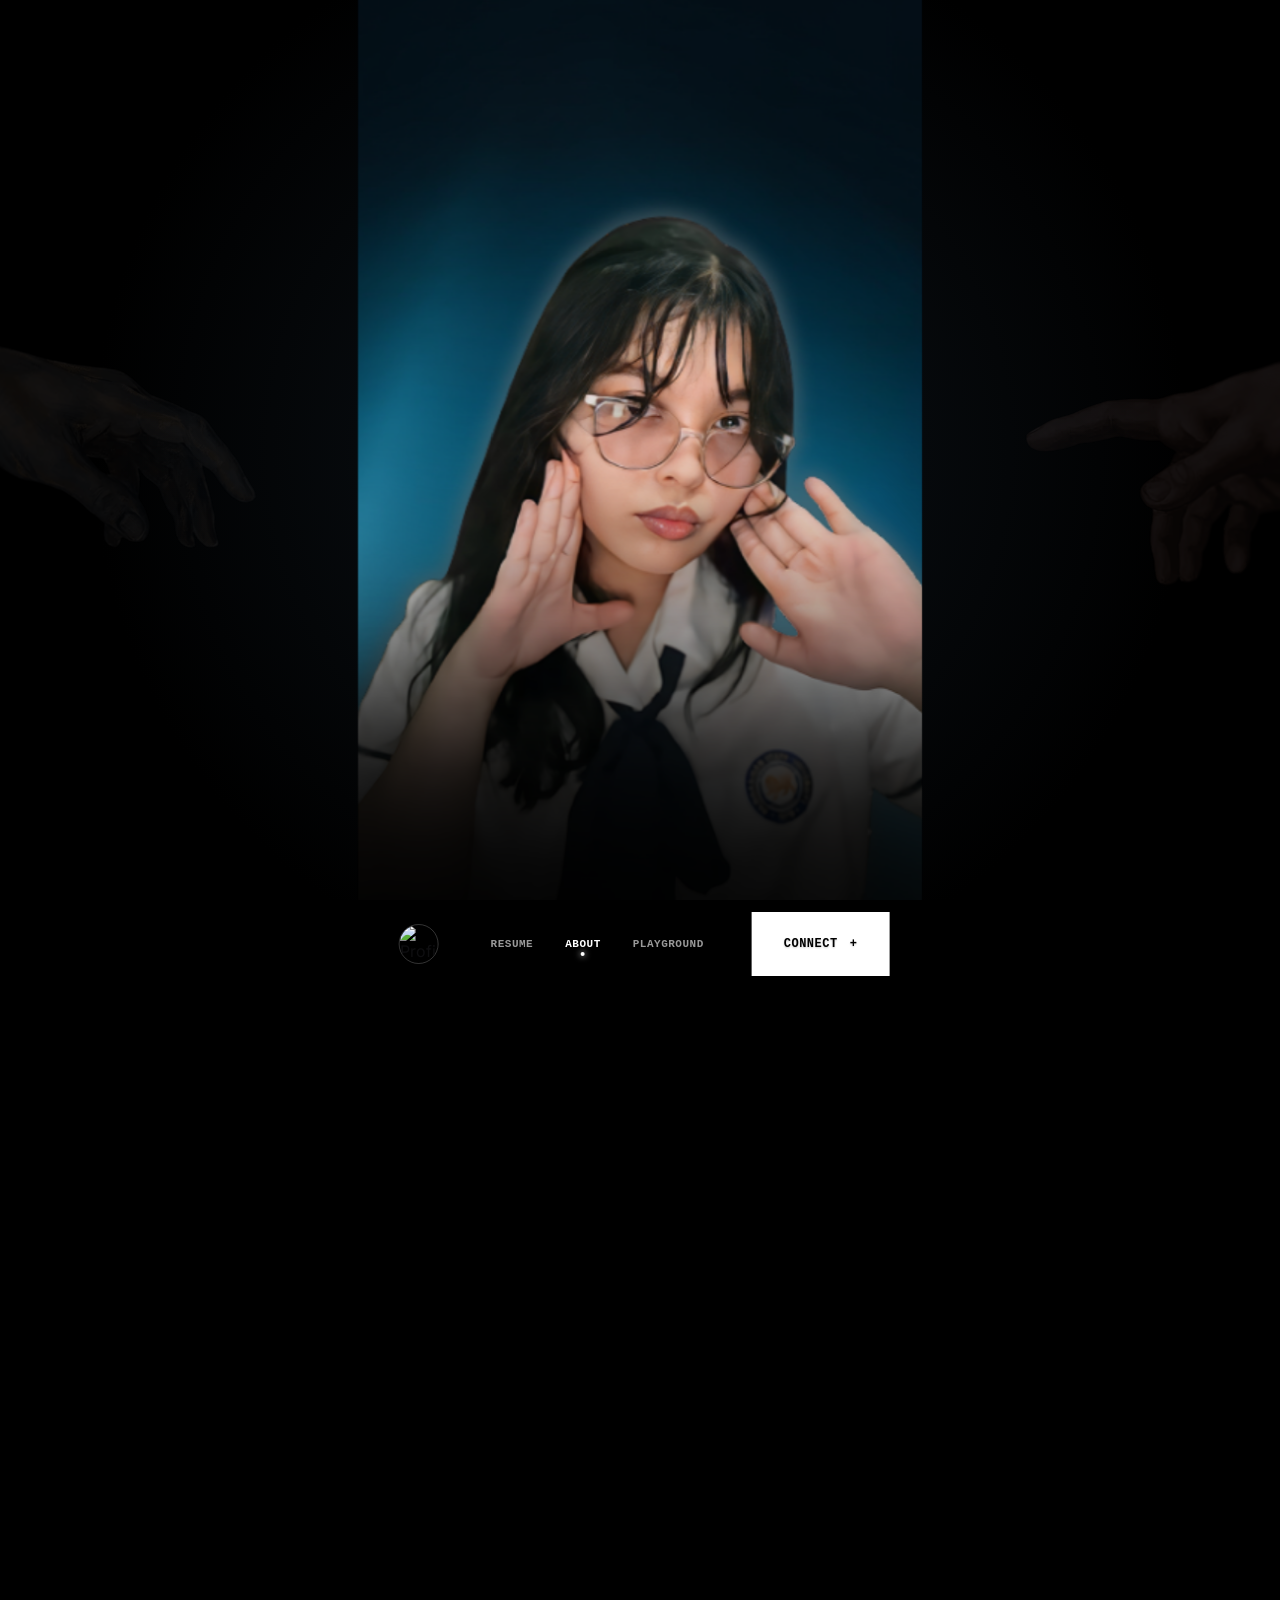
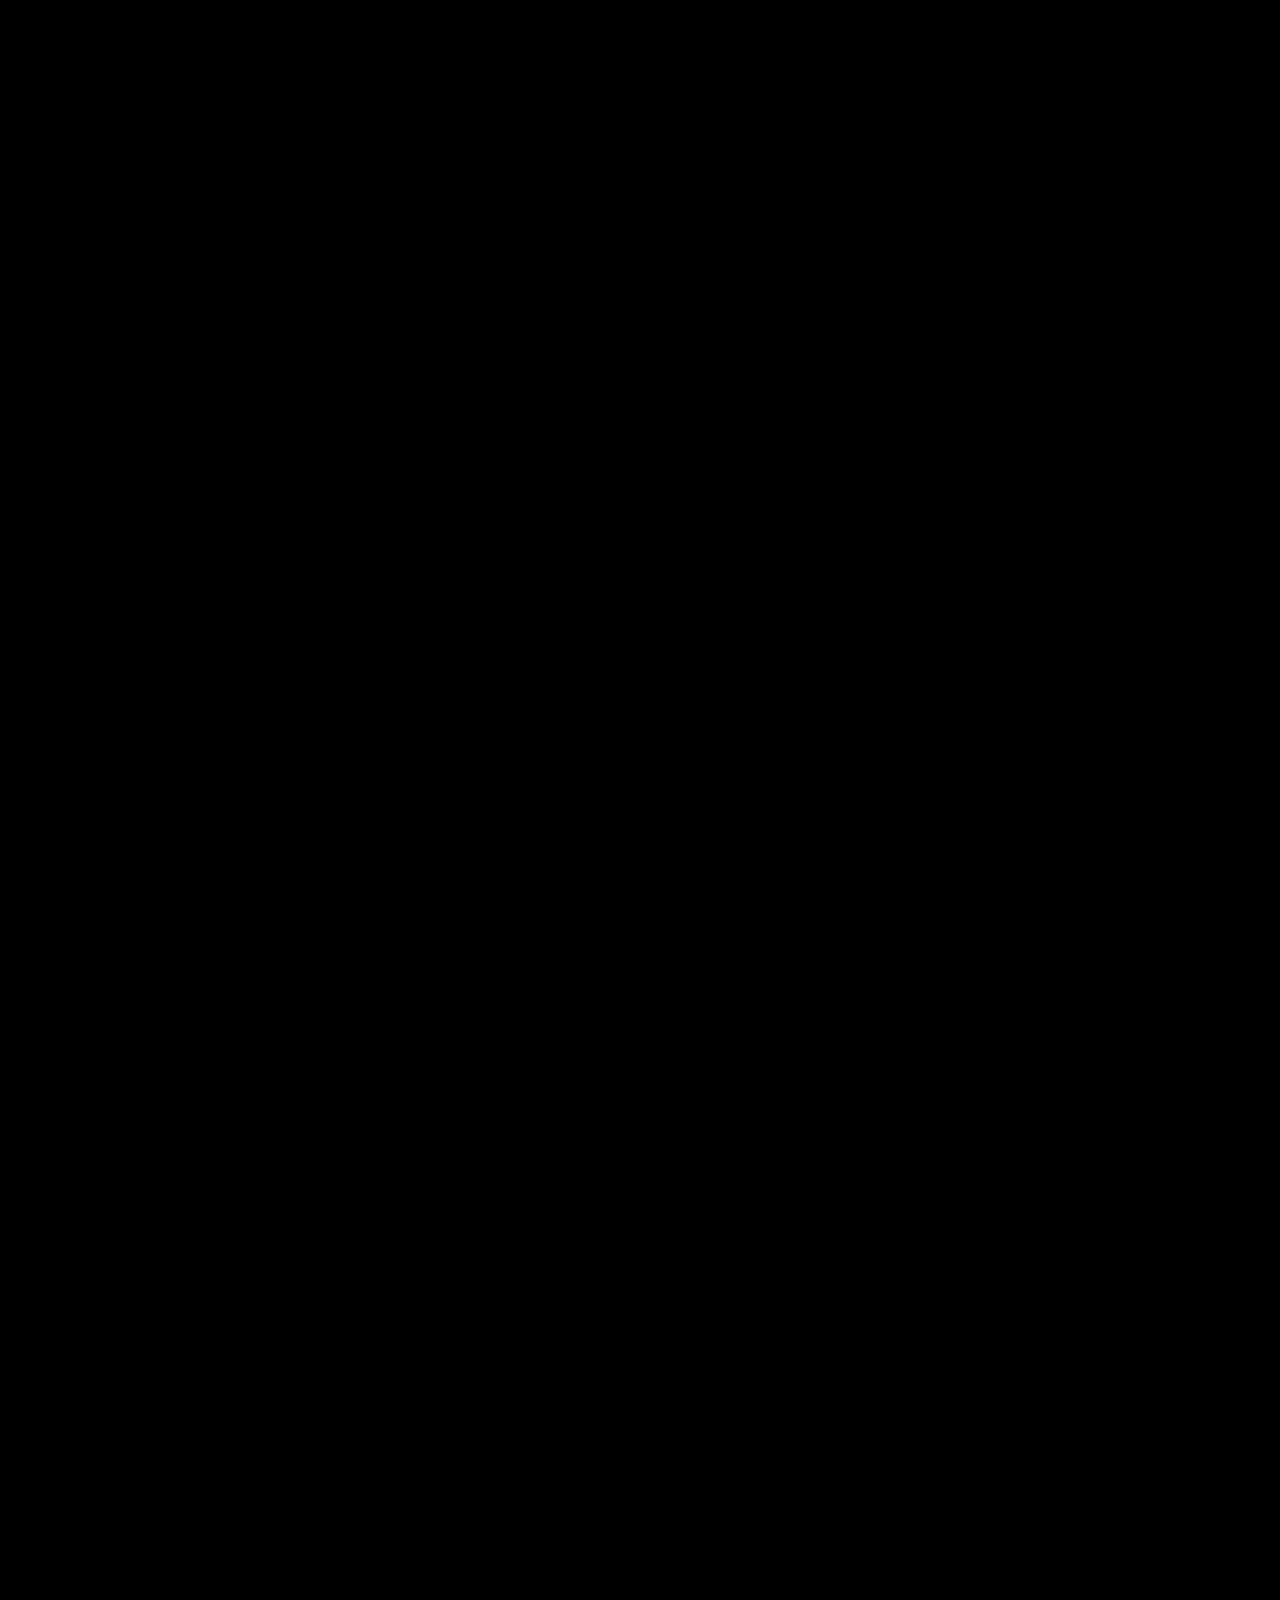
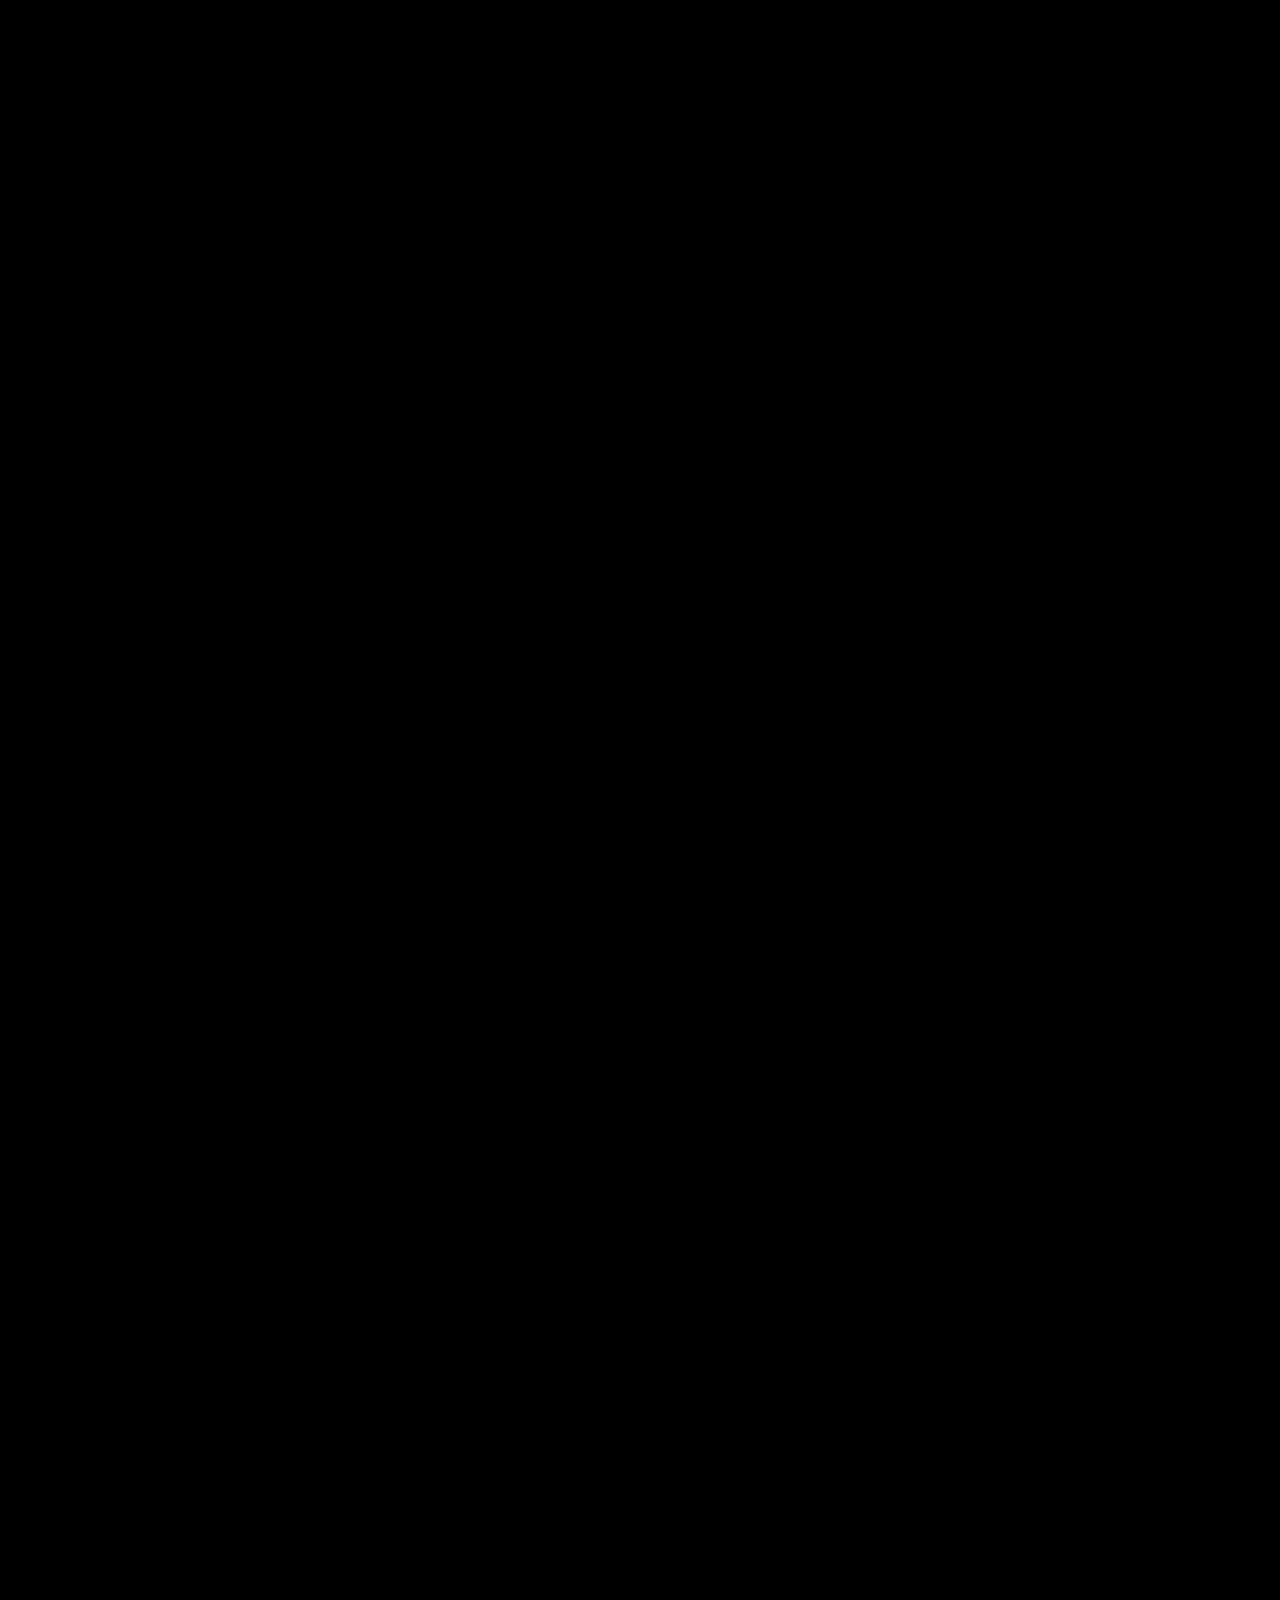
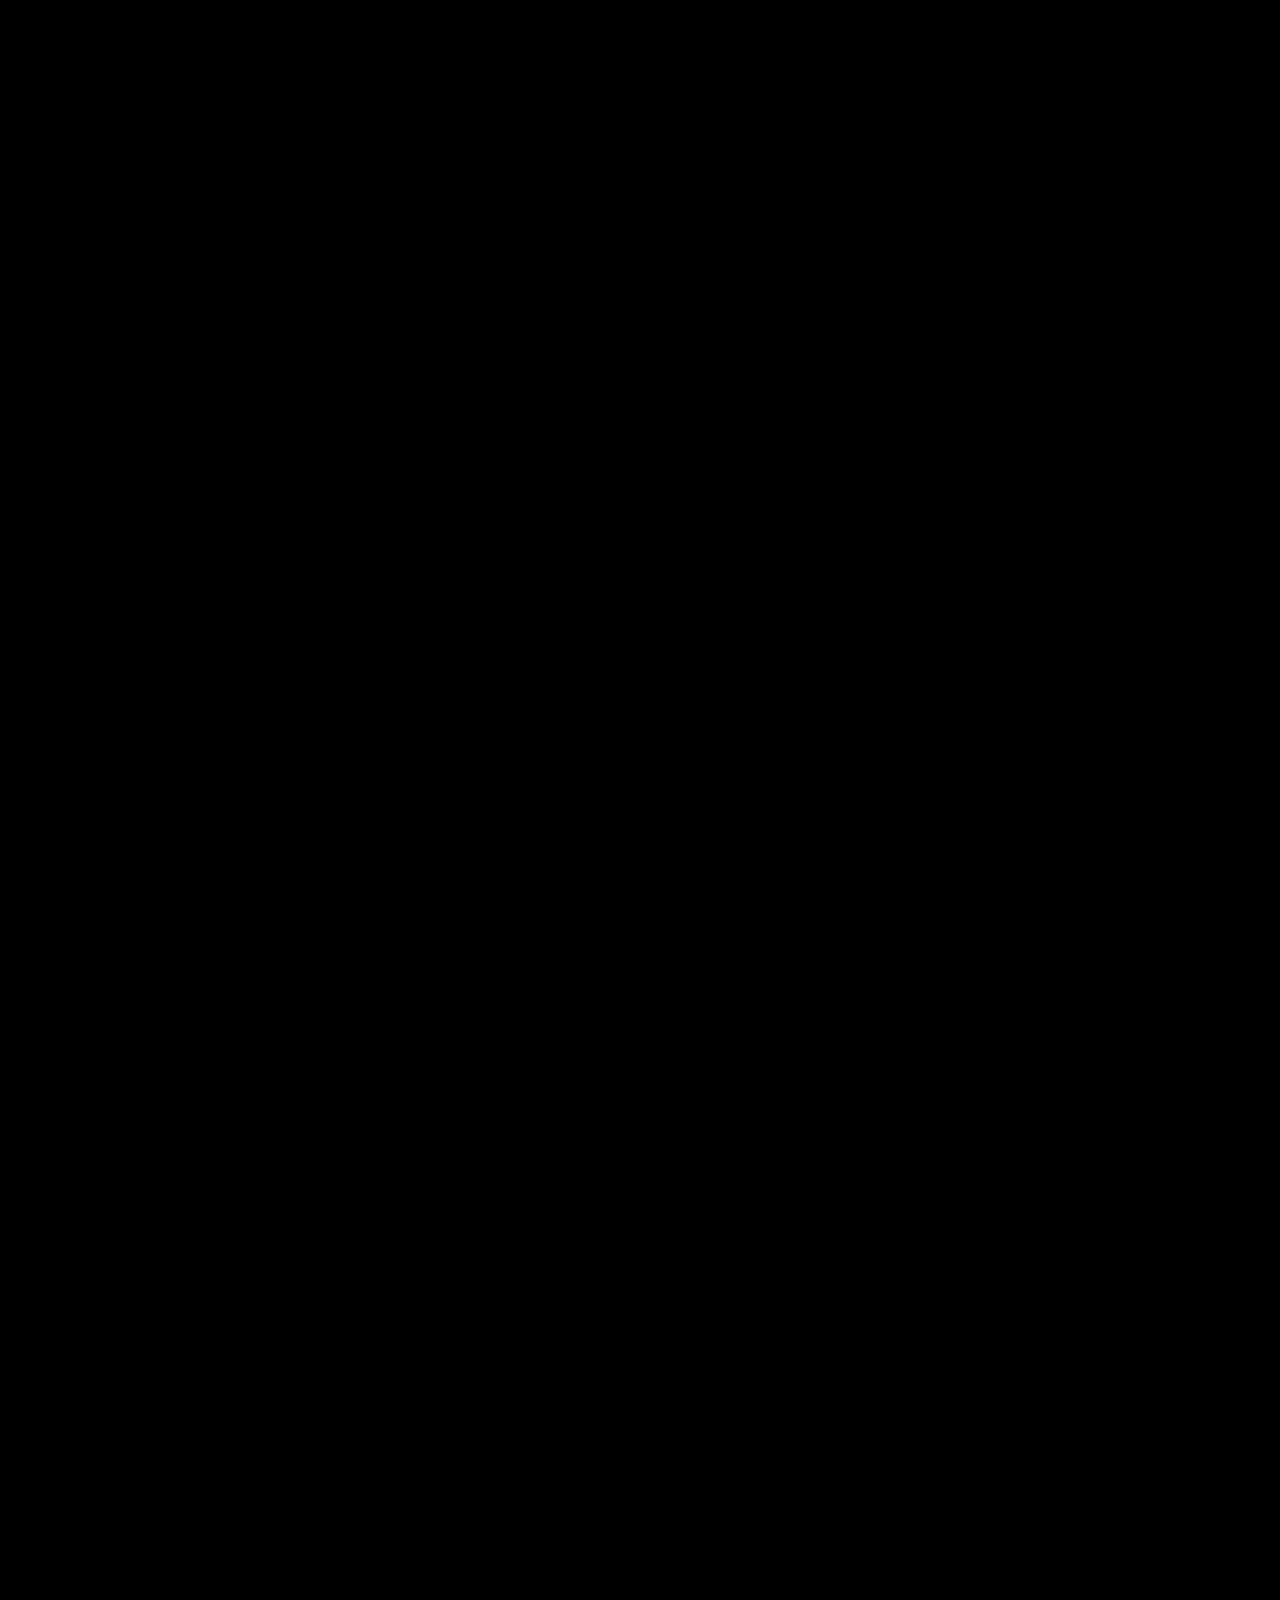
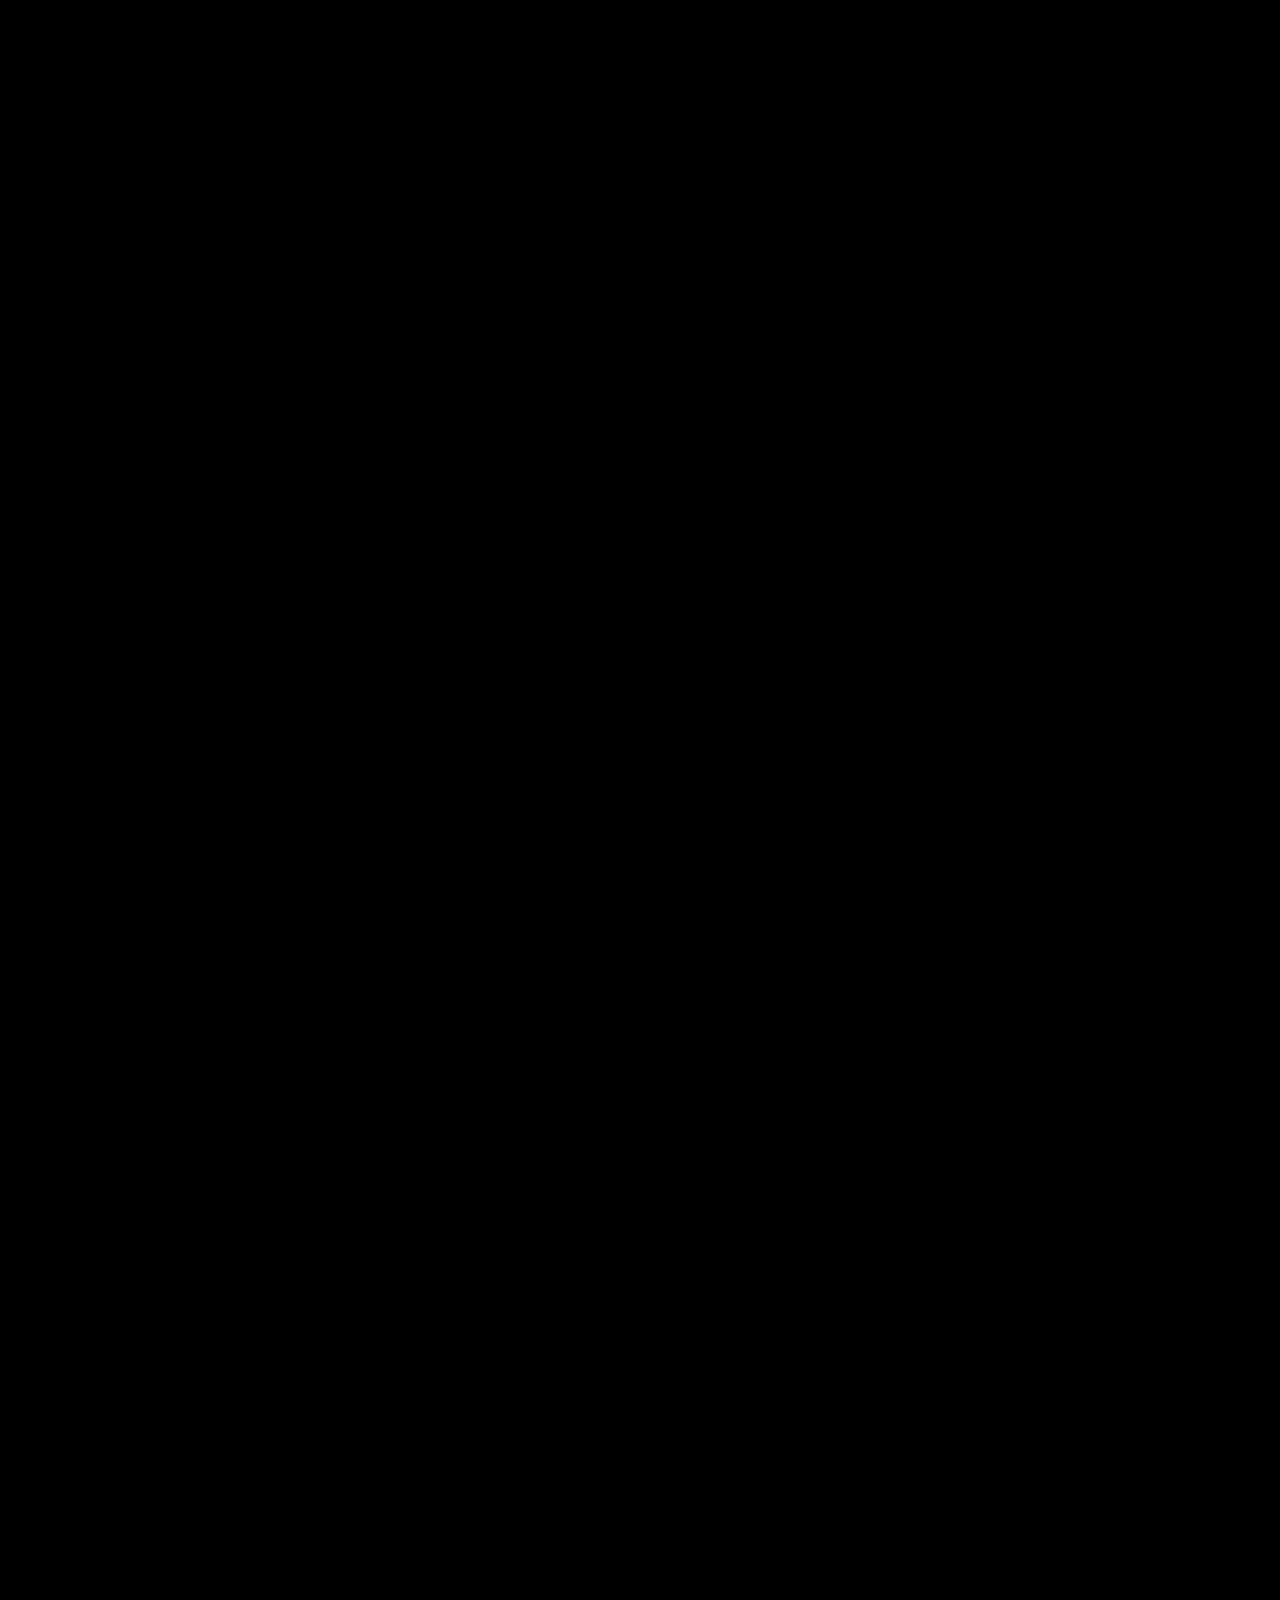
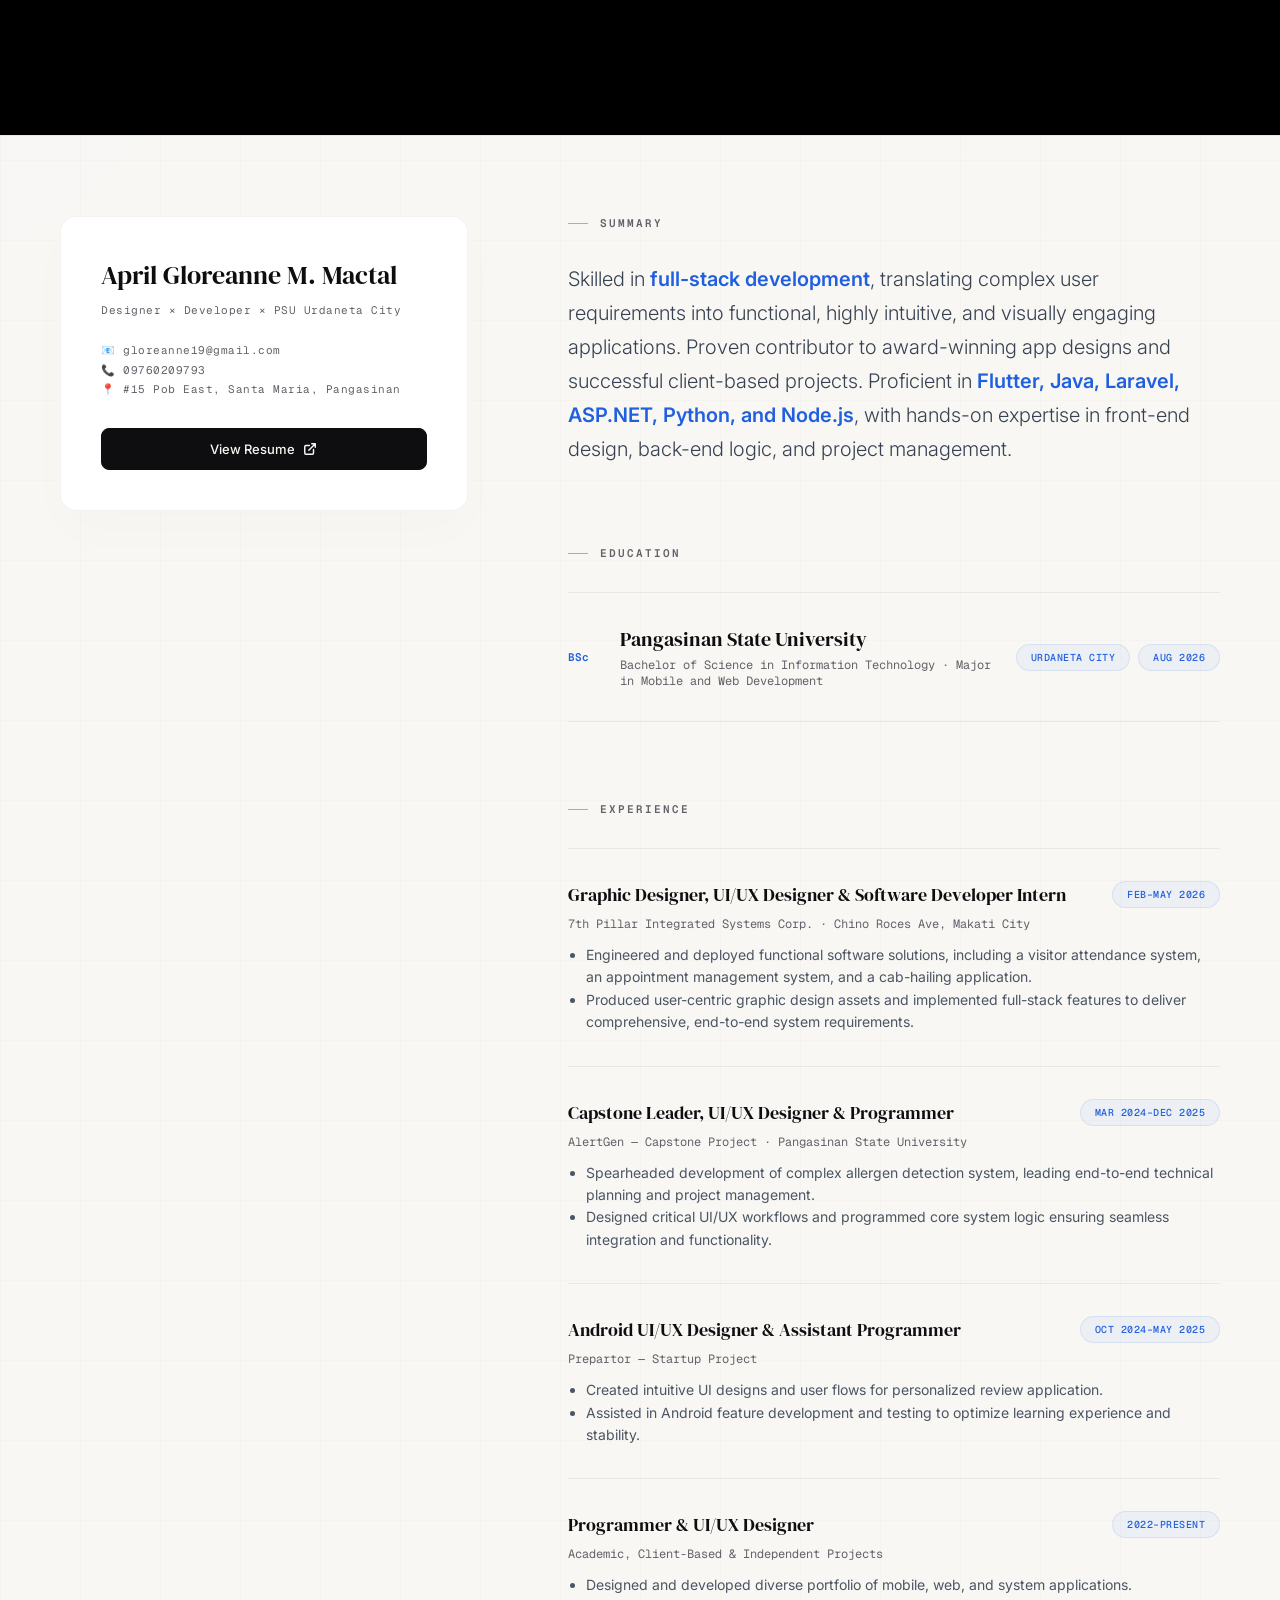
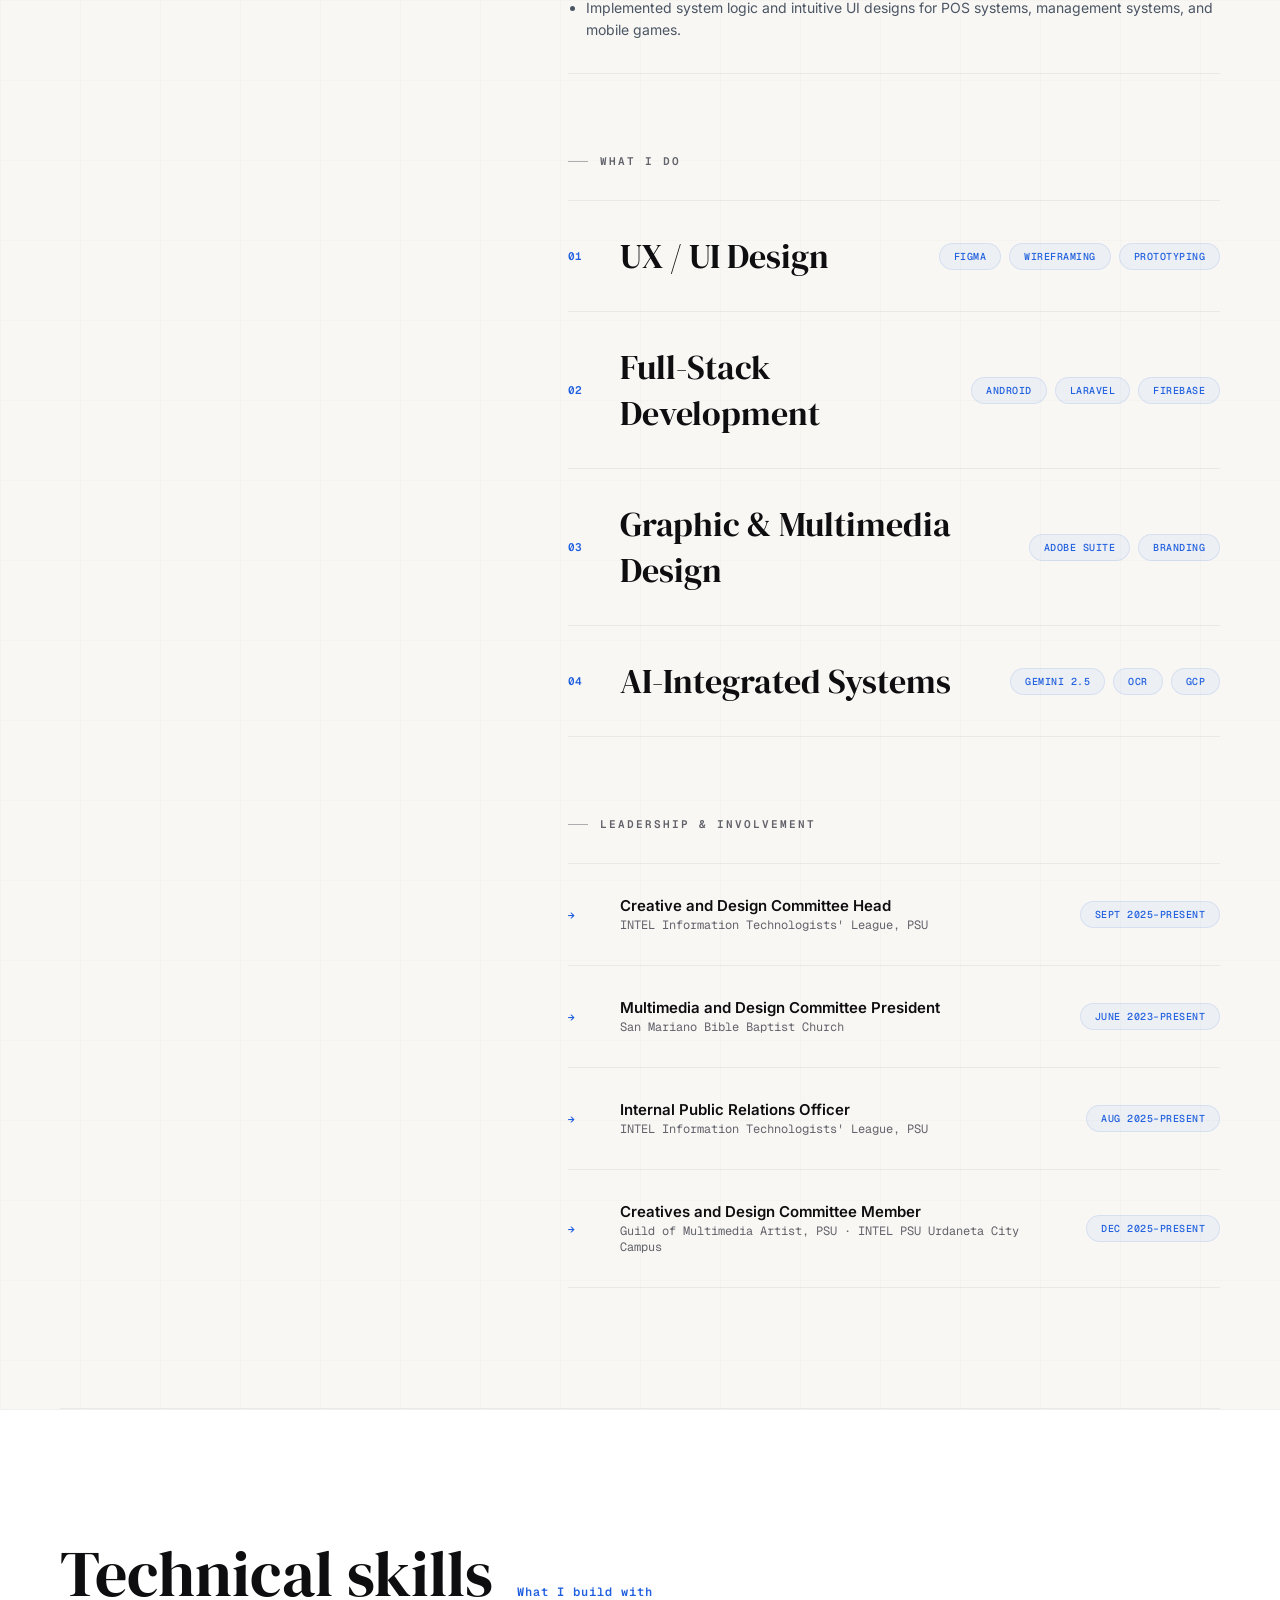
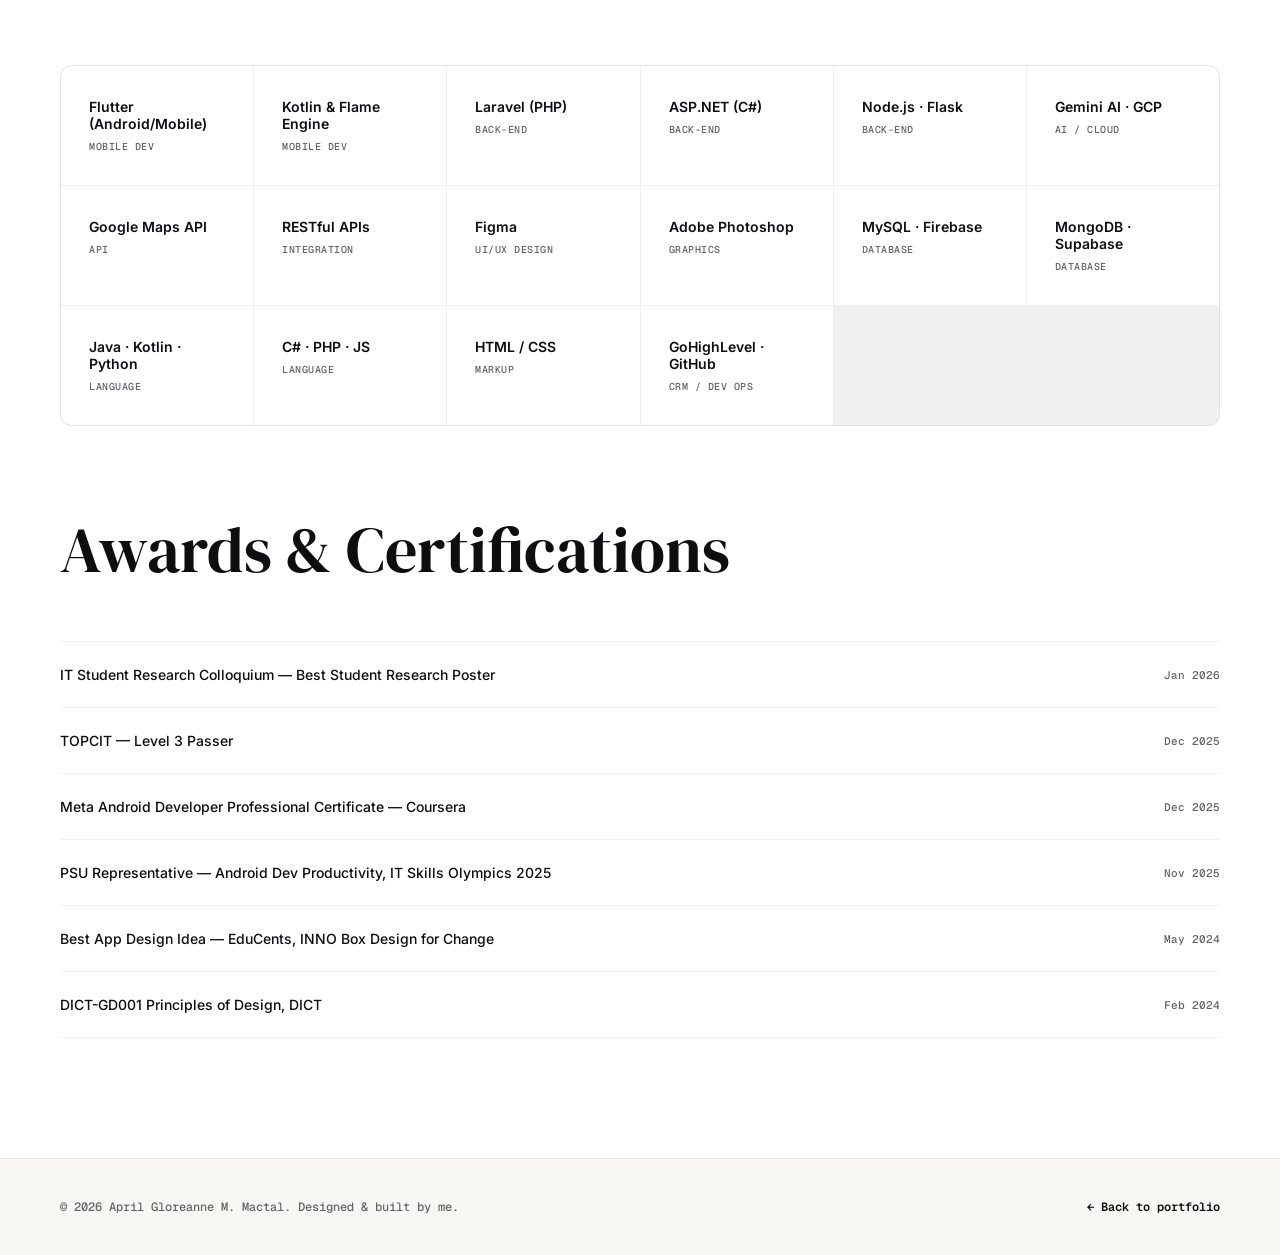
==== about.html @ 0bd9526b "final" ====
<!DOCTYPE html>
<html lang="en">
<head>
  <meta charset="UTF-8" />
  <meta name="viewport" content="width=device-width, initial-scale=1.0" />
  <title>About — April Gloreanne</title>
  <meta name="description" content="April Gloreanne — Full-stack designer and developer based in the Philippines. Passionate about building real systems with a designer's soul." />
  <link rel="preconnect" href="https://fonts.googleapis.com" />
  <link rel="preconnect" href="https://fonts.gstatic.com" crossorigin />
  <link href="https://fonts.googleapis.com/css2?family=Inter:ital,wght@0,300;0,400;0,500;0,600;1,300;1,400&family=Geist+Mono:wght@400;500&family=DM+Serif+Display:ital@0;1&display=swap" rel="stylesheet" />
  <link rel="stylesheet" href="style.css" />
  <style>
    /* ─── About Page Specific Styles ─── */
    *, *::before, *::after { box-sizing: border-box; margin: 0; padding: 0; }

    :root {
      --bg: #F8F7F4;
      --bg-dark: #FFFFFF;
      --text: #0E0E10;
      --text-muted: #62626A;
      --accent: #2060df;
      --accent-light: rgba(32, 96, 223, 0.05);
      --white: #fff;
      --serif: 'DM Serif Display', serif;
      --sans: 'Inter', sans-serif;
      --mono: 'Geist Pixel Square', 'Geist Mono', monospace;
      --ease: cubic-bezier(0.16, 1, 0.3, 1);
    }

    html { scroll-behavior: smooth; }

    body {
      font-family: var(--sans);
      background: var(--bg);
      color: var(--text);
      overflow-x: hidden;
      background-image: 
        radial-gradient(at 0% 0%, rgba(32, 96, 223, 0.03) 0px, transparent 50%),
        radial-gradient(at 100% 0%, rgba(254, 243, 199, 0.2) 0px, transparent 50%),
        linear-gradient(rgba(15, 15, 15, 0.015) 1px, transparent 1px), 
        linear-gradient(90deg, rgba(15, 15, 15, 0.015) 1px, transparent 1px);
      background-size: 100% 100%, 100% 100%, 80px 80px, 80px 80px;
    }

    /* ─── NAV ─── */
    .ab-nav {
      position: fixed;
      top: 0;
      left: 0;
      right: 0;
      z-index: 100;
      display: flex;
      align-items: center;
      justify-content: space-between;
      padding: 32px 60px;
      background: linear-gradient(to bottom, rgba(248, 247, 244, 0.8), transparent);
      backdrop-filter: blur(8px);
    }

    .ab-nav__logo {
      font-family: var(--sans);
      font-size: 14px;
      font-weight: 600;
      color: var(--text);
      text-decoration: none;
      letter-spacing: 0.5px;
      display: flex;
      align-items: center;
      gap: 6px;
    }

    .ab-nav__logo span { color: var(--accent); }

    .ab-nav__pill {
      display: flex;
      align-items: center;
      gap: 4px;
      background: rgba(255, 255, 255, 0.6);
      backdrop-filter: blur(20px);
      border: 1px solid rgba(15, 15, 15, 0.06);
      border-radius: 50px;
      padding: 6px 8px;
      box-shadow: 0 4px 20px rgba(0, 0, 0, 0.02);
    }

    .ab-nav__pill-link {
      font-family: var(--sans);
      font-size: 13px;
      font-weight: 500;
      color: var(--text-muted);
      text-decoration: none;
      padding: 6px 16px;
      border-radius: 50px;
      transition: all 0.3s var(--ease);
    }

    .ab-nav__pill-link:hover { color: var(--text); }
    .ab-nav__pill-link--active {
      background: var(--text);
      color: var(--white);
      box-shadow: 0 4px 12px rgba(0, 0, 0, 0.05);
    }

    .ab-nav__links {
      display: flex;
      gap: 24px;
      align-items: center;
    }

    .ab-nav__link {
      font-family: var(--sans);
      font-size: 13px;
      color: var(--text);
      text-decoration: none;
      opacity: 0.6;
      transition: opacity 0.2s ease;
      font-weight: 500;
    }

    .ab-nav__link:hover { opacity: 1; color: var(--accent); }

    /* ─── HERO ─── */
    .ab-hero {
      min-height: 90vh;
      display: flex;
      flex-direction: column;
      justify-content: flex-end;
      padding: 160px 60px 80px;
      position: relative;
      overflow: hidden;
    }

    .ab-hero__eyebrow {
      font-family: var(--mono);
      font-size: 11px;
      letter-spacing: 2px;
      text-transform: uppercase;
      color: var(--accent);
      margin-bottom: 24px;
      opacity: 0;
      transform: translateY(20px);
      transition: opacity 0.8s var(--ease) 0.2s, transform 0.8s var(--ease) 0.2s;
      font-weight: 600;
    }

    .ab-hero__headline {
      font-family: var(--serif);
      font-size: clamp(52px, 7.5vw, 110px);
      font-weight: 400;
      line-height: 1.05;
      letter-spacing: -0.03em;
      color: var(--text);
      max-width: 1100px;
      margin-bottom: 60px;
      opacity: 0;
      transform: translateY(40px);
      transition: opacity 1s var(--ease) 0.4s, transform 1s var(--ease) 0.4s;
    }

    .ab-hero__headline em {
      font-style: italic;
      color: var(--accent);
      position: relative;
    }

    .ab-hero__headline em::after {
      content: '';
      position: absolute;
      bottom: 8px;
      left: 0;
      width: 100%;
      height: 6px;
      background: var(--accent);
      opacity: 0.12;
      border-radius: 4px;
    }

    .ab-hero__photo-inline {
      display: inline-block;
      width: clamp(80px, 9vw, 130px);
      height: clamp(80px, 9vw, 130px);
      border-radius: 50%;
      overflow: hidden;
      vertical-align: middle;
      margin: 0 16px;
      position: relative;
      top: -8px;
      border: 3px solid var(--white);
      box-shadow: 0 12px 30px rgba(0, 0, 0, 0.08);
      transform: rotate(-3deg);
      transition: transform 0.6s var(--ease);
    }

    .ab-hero__photo-inline:hover {
      transform: scale(1.05) rotate(2deg);
    }

    .ab-hero__photo-inline img {
      width: 100%;
      height: 100%;
      object-fit: cover;
    }

    .ab-hero__bottom {
      display: flex;
      align-items: flex-end;
      justify-content: space-between;
      gap: 40px;
      opacity: 0;
      transform: translateY(20px);
      transition: opacity 0.8s var(--ease) 0.8s, transform 0.8s var(--ease) 0.8s;
    }

    .ab-hero__tagline {
      font-family: var(--sans);
      font-size: 16px;
      color: var(--text-muted);
      max-width: 440px;
      line-height: 1.6;
    }

    .ab-hero__scroll-hint {
      display: flex;
      align-items: center;
      gap: 12px;
      font-family: var(--mono);
      font-size: 11px;
      color: var(--text-muted);
      letter-spacing: 1px;
      text-transform: uppercase;
      font-weight: 500;
    }

    .ab-hero__scroll-line {
      width: 40px;
      height: 1px;
      background: var(--text-muted);
      opacity: 0.5;
    }

    /* ─── LOADED STATE ─── */
    body.loaded .ab-hero__eyebrow,
    body.loaded .ab-hero__headline,
    body.loaded .ab-hero__bottom {
      opacity: 1;
      transform: translateY(0);
    }

    /* ─── DIVIDER ─── */
    .ab-divider {
      height: 1px;
      background: rgba(15, 15, 15, 0.06);
      margin: 0 60px;
    }

    /* ─── STATS ROW ─── */
    .ab-stats {
      display: grid;
      grid-template-columns: repeat(4, 1fr);
      padding: 0 60px;
      gap: 24px;
      background: transparent;
      margin-bottom: 80px;
    }

    .ab-stats__item {
      background: var(--white);
      border: 1px solid rgba(15, 15, 15, 0.05);
      border-radius: 12px;
      padding: 40px 32px;
      display: flex;
      flex-direction: column;
      gap: 12px;
      box-shadow: 0 10px 35px rgba(0, 0, 0, 0.02);
      transition: all 0.5s var(--ease);
      position: relative;
      overflow: hidden;
    }

    .ab-stats__item::before {
      content: '';
      position: absolute;
      top: 0;
      left: 0;
      width: 4px;
      height: 100%;
      background: var(--accent);
      transform: scaleY(0);
      transform-origin: bottom;
      transition: transform 0.3s var(--ease);
    }

    .ab-stats__item:hover {
      transform: translateY(-8px);
      box-shadow: 0 20px 40px rgba(0, 0, 0, 0.04);
      border-color: rgba(32, 96, 223, 0.15);
    }

    .ab-stats__item:hover::before {
      transform: scaleY(1);
    }

    .ab-stats__num {
      font-family: var(--sans);
      font-size: clamp(36px, 4vw, 56px);
      font-weight: 600;
      line-height: 1;
      color: var(--accent);
    }

    .ab-stats__label {
      font-family: var(--mono);
      font-size: 11px;
      letter-spacing: 1px;
      text-transform: uppercase;
      color: var(--text-muted);
      font-weight: 500;
      line-height: 1.4;
    }

    /* ─── BIO SECTION ─── */
    .ab-bio {
      display: grid;
      grid-template-columns: 1fr 1.6fr;
      gap: 100px;
      padding: 80px 60px 120px;
      align-items: start;
      border-top: 1px solid rgba(15, 15, 15, 0.06);
    }

    .ab-bio__left {
      position: sticky;
      top: 120px;
      background: var(--white);
      border: 1px solid rgba(15, 15, 15, 0.05);
      border-radius: 16px;
      padding: 40px;
      box-shadow: 0 20px 50px rgba(0, 0, 0, 0.015);
    }

    .ab-bio__section-label {
      font-family: var(--mono);
      font-size: 11px;
      letter-spacing: 2px;
      text-transform: uppercase;
      color: var(--accent);
      margin-bottom: 24px;
      display: flex;
      align-items: center;
      gap: 12px;
      font-weight: 600;
    }

    .ab-bio__section-label::before {
      content: '';
      display: block;
      width: 20px;
      height: 1px;
      background: var(--accent);
      opacity: 0.5;
    }

    .ab-bio__photo {
      width: clamp(120px, 12vw, 160px);
      height: clamp(120px, 12vw, 160px);
      border-radius: 50%;
      overflow: hidden;
      margin-bottom: 28px;
      border: 3px solid var(--white);
      box-shadow: 0 12px 30px rgba(0, 0, 0, 0.08);
      transform: rotate(-3deg);
      transition: transform 0.6s var(--ease);
    }

    .ab-bio__photo img {
      width: 100%;
      height: 100%;
      object-fit: cover;
      object-position: top;
    }

    .ab-bio__photo:hover {
      transform: scale(1.05) rotate(2deg);
    }

    .ab-bio__name {
      font-family: var(--serif);
      font-size: 26px;
      font-weight: 400;
      margin-bottom: 8px;
      color: var(--text);
    }

    .ab-bio__role {
      font-family: var(--mono);
      font-size: 11px;
      color: var(--text-muted);
      letter-spacing: 0.5px;
      line-height: 1.8;
      display: flex;
      align-items: center;
      gap: 8px;
    }

    .ab-bio__resume-btn {
      display: inline-flex;
      align-items: center;
      justify-content: center;
      gap: 8px;
      margin-top: 28px;
      padding: 12px 24px;
      background: var(--text);
      color: var(--bg);
      text-decoration: none;
      font-family: var(--sans);
      font-size: 13px;
      font-weight: 500;
      border-radius: 8px;
      transition: all 0.3s var(--ease);
      border: 1px solid var(--text);
      width: 100%;
      box-sizing: border-box;
    }

    .ab-bio__resume-btn:hover {
      background: transparent;
      color: var(--text);
      transform: translateY(-2px);
      box-shadow: 0 8px 20px rgba(0, 0, 0, 0.05);
    }

    .ab-bio__right {
      display: flex;
      flex-direction: column;
      gap: 80px;
    }

    .ab-bio__text {
      font-family: var(--sans);
      font-size: clamp(16px, 1.8vw, 20px);
      font-weight: 300;
      line-height: 1.7;
      color: #374151;
    }

    .ab-bio__text strong {
      font-weight: 600;
      color: var(--accent);
    }

    /* ─── EXPERTISE ─── */
    .ab-expertise {
      display: flex;
      flex-direction: column;
      gap: 0;
    }

    .ab-expertise__label {
      font-family: var(--mono);
      font-size: 11px;
      letter-spacing: 2px;
      text-transform: uppercase;
      color: var(--text-muted);
      margin-bottom: 32px;
      display: flex;
      align-items: center;
      gap: 12px;
      font-weight: 600;
    }

    .ab-expertise__label::before {
      content: '';
      display: block;
      width: 20px;
      height: 1px;
      background: var(--text-muted);
      opacity: 0.5;
    }

    .ab-expertise__item {
      border-top: 1px solid rgba(15, 15, 15, 0.06);
      padding: 32px 0;
      display: flex;
      align-items: center;
      justify-content: space-between;
      cursor: default;
      transition: all 0.4s var(--ease);
      gap: 20px;
    }

    .ab-expertise__item:last-child { border-bottom: 1px solid rgba(15, 15, 15, 0.06); }

    .ab-expertise__item:hover {
      padding: 32px 24px;
      background: var(--white);
      border-radius: 12px;
      border-color: transparent;
      box-shadow: 0 15px 35px rgba(0, 0, 0, 0.02);
    }

    .ab-expertise__num {
      font-family: var(--mono);
      font-size: 11px;
      color: var(--accent);
      min-width: 32px;
      font-weight: 600;
    }

    .ab-expertise__name {
      font-family: var(--serif);
      font-size: clamp(24px, 3vw, 34px);
      font-weight: 400;
      flex: 1;
      color: var(--text);
    }

    .ab-expertise__tags {
      display: flex;
      gap: 8px;
      flex-wrap: wrap;
      justify-content: flex-end;
    }

    .ab-expertise__tag {
      font-family: var(--mono);
      font-size: 10px;
      letter-spacing: 0.5px;
      text-transform: uppercase;
      background: var(--accent-light);
      padding: 6px 14px;
      border-radius: 50px;
      color: var(--accent);
      border: 1px solid rgba(32, 96, 223, 0.1);
      font-weight: 500;
    }

    /* ─── TOOLS SECTION ─── */
    .ab-tools {
      padding: 120px 60px;
      background: var(--white);
      border-top: 1px solid rgba(15, 15, 15, 0.06);
    }

    .ab-tools__header {
      display: flex;
      align-items: baseline;
      gap: 24px;
      margin-bottom: 48px;
    }

    .ab-tools__title {
      font-family: var(--serif);
      font-size: clamp(36px, 5vw, 64px);
      font-weight: 400;
      color: var(--text);
    }

    .ab-tools__subtitle {
      font-family: var(--mono);
      font-size: 12px;
      color: var(--accent);
      letter-spacing: 1px;
      font-weight: 600;
    }

    .ab-tools__grid {
      display: grid;
      grid-template-columns: repeat(auto-fill, minmax(180px, 1fr));
      gap: 1px;
      background: rgba(15, 15, 15, 0.06);
      border-radius: 12px;
      overflow: hidden;
      border: 1px solid rgba(15, 15, 15, 0.06);
    }

    .ab-tools__item {
      background: var(--white);
      padding: 32px 28px;
      display: flex;
      flex-direction: column;
      gap: 8px;
      transition: all 0.3s ease;
    }

    .ab-tools__item:hover {
      background: var(--accent-light);
    }

    .ab-tools__item-name {
      font-family: var(--sans);
      font-size: 14px;
      font-weight: 600;
      color: var(--text);
    }

    .ab-tools__item-type {
      font-family: var(--mono);
      font-size: 10px;
      letter-spacing: 0.5px;
      text-transform: uppercase;
      color: var(--text-muted);
      font-weight: 500;
    }

    /* ─── AWARDS ─── */
    .ab-awards {
      margin-top: 80px;
    }

    .ab-awards__list {
      display: flex;
      flex-direction: column;
      gap: 0;
      margin-top: 24px;
    }

    .ab-awards__item {
      display: flex;
      justify-content: space-between;
      align-items: center;
      padding: 24px 0;
      border-top: 1px solid rgba(15, 15, 15, 0.06);
      transition: all 0.3s var(--ease);
    }

    .ab-awards__item:last-child {
      border-bottom: 1px solid rgba(15, 15, 15, 0.06);
    }

    .ab-awards__item:hover {
      padding: 24px 16px;
      background: var(--accent-light);
      border-radius: 8px;
      border-color: transparent;
    }

    .ab-awards__name {
      font-family: var(--sans);
      font-size: 14px;
      font-weight: 500;
      color: var(--text);
    }

    .ab-awards__date {
      font-family: var(--mono);
      font-size: 11px;
      color: var(--text-muted);
      white-space: nowrap;
      font-weight: 500;
    }

    /* ─── FOOTER BAR ─── */
    .ab-footer {
      padding: 40px 60px;
      display: flex;
      align-items: center;
      justify-content: space-between;
      border-top: 1px solid rgba(15, 15, 15, 0.06);
      background: var(--bg);
    }

    .ab-footer__copy {
      font-family: var(--mono);
      font-size: 12px;
      color: var(--text-muted);
      font-weight: 500;
    }

    .ab-footer__back {
      font-family: var(--mono);
      font-size: 12px;
      color: var(--text);
      text-decoration: none;
      display: flex;
      align-items: center;
      gap: 8px;
      transition: gap 0.3s ease;
      font-weight: 600;
    }

    .ab-footer__back:hover { gap: 16px; color: var(--accent); }

    /* ─── REVEAL ANIMATION ─── */
    .reveal {
      opacity: 0;
      transform: translateY(30px);
      transition: opacity 0.8s var(--ease), transform 0.8s var(--ease);
    }

    .reveal.visible {
      opacity: 1;
      transform: translateY(0);
    }

    /* ─── RESPONSIVE ─── */
    @media (max-width: 1024px) {
      .ab-bio { gap: 60px; }
    }

    @media (max-width: 768px) {
      body { background-size: 100% 100%, 100% 100%, 60px 60px, 60px 60px; }
      .ab-nav { padding: 20px 24px; }
      .ab-hero { padding: 140px 24px 40px; }
      .ab-hero__bottom { flex-direction: column; align-items: flex-start; gap: 24px; }
      .ab-stats { grid-template-columns: repeat(2, 1fr); padding: 0 24px; gap: 16px; margin-bottom: 60px; }
      .ab-stats__item { padding: 24px; }
      .ab-bio { grid-template-columns: 1fr; gap: 48px; padding: 60px 24px; }
      .ab-bio__left { position: static; padding: 24px; }
      .ab-tools { padding: 80px 24px; }
      .ab-footer { padding: 32px 24px; flex-direction: column; gap: 16px; text-align: center; }
      .ab-expertise__tags { display: none; }
      .ab-expertise__item:hover { padding: 32px 0; background: transparent; box-shadow: none; }
      .ab-awards__item:hover { padding: 24px 0; background: transparent; }
      .ab-divider { margin: 0 24px; }
    }
  </style>
</head>

<body>

  <!-- ═══════════════════════════ NAV ═══════════════════════════ -->
  <nav class="nav" id="main-nav">
    <a href="index.html" class="nav__logo" aria-label="Go to homepage">
      <img src="assets/profile.png" alt="Profile" />
    </a>
    <div class="nav__tabs">
      <a href="https://drive.google.com/file/d/1kHrT_PMNRITSFjxPSE5NXx3i1pSSmYOf/view?usp=drive_link" class="nav__tab" target="_blank" rel="noopener noreferrer">Resume</a>
      <a href="about.html" class="nav__tab nav__tab--active" id="nav-profile-btn">About</a>
      <a href="playground.html" class="nav__tab">Playground</a>
    </div>
    <a href="index.html#contact" class="nav__cta">
      Connect <span class="nav__cta-arrow">+</span>
    </a>
  </nav>

  <!-- ═══════════════════════════ ABOUT ME ═══════════════════════════ -->
  <section class="about" id="about" style="background: #000;">
    <div class="about__scroll-container">
      <div class="about__sticky" style="background: #000;">


        <!-- Bio sequence (revealed on scroll) -->
        <div class="about__bio" id="about-bio">
          <div class="about__bio-bg" id="about-bg"></div>
          
          <div class="about__typo-container" id="wwd-container">
            <h2 class="about__wwd-header">What I do</h2>
            
            <div class="about__typo-track" id="about-typo-track">
              <div class="about__card about__card--ux">
                <div class="about__card-arrow">
                  <svg width="20" height="20" viewBox="0 0 24 24" fill="none" stroke="currentColor" stroke-width="2" stroke-linecap="round" stroke-linejoin="round"><path d="M6 9l6 6 6-6"/></svg>
                </div>
                <h3 class="about__card-title" data-text="UX/UI Design"><span>UX/UI Design</span></h3>
                <div class="about__card-img-wrap">
                  <img src="assets/graphic-ui-chart.png" alt="UX/UI Chart" class="about__card-img">
                </div>
              </div>
              <div class="about__card about__card--graphic">
                <div class="about__card-arrow">
                  <svg width="20" height="20" viewBox="0 0 24 24" fill="none" stroke="currentColor" stroke-width="2" stroke-linecap="round" stroke-linejoin="round"><path d="M6 9l6 6 6-6"/></svg>
                </div>
                <h3 class="about__card-title" data-text="Graphic Design"><span>Graphic Design</span></h3>
                <div class="about__card-img-wrap">
                  <img src="assets/graphic-phone-mockup.png" alt="Graphic Design Phone" class="about__card-img">
                </div>
              </div>
              <div class="about__card about__card--engineering">
                <div class="about__card-arrow">
                  <svg width="20" height="20" viewBox="0 0 24 24" fill="none" stroke="currentColor" stroke-width="2" stroke-linecap="round" stroke-linejoin="round"><path d="M6 9l6 6 6-6"/></svg>
                </div>
                <h3 class="about__card-title" data-text="Full-Stack Engineering"><span>Full-Stack Engineering</span></h3>
                <div class="about__card-img-wrap">
                  <img src="assets/full_stack_card_graphic.png" alt="Engineering Graphic" class="about__card-img">
                </div>
              </div>
            </div>

            <div class="about__wwd-footer">
              <div class="about__wwd-action">
                <a href="#about-full" class="about__wwd-more">
                  <span>Know more about me</span>
                  <svg width="20" height="20" viewBox="0 0 24 24" fill="none" stroke="currentColor" stroke-width="2"><path d="M5 12h14M12 5l7 7-7 7"/></svg>
                </a>
              </div>
              <div class="about__wwd-text">
                <div class="about__wwd-seq about__wwd-seq--active">
                  <p class="about__wwd-p about__wwd-p--bright">Beyond the Pixels: Full-Stack Engineering</p>
                  <p class="about__wwd-p">I don’t just draw the map; I build the engine. My background in UI/UX ensures that every system I develop is intuitive, but my technical stack is what makes them powerful.</p>
                </div>
                <div class="about__wwd-seq">
                  <p class="about__wwd-p about__wwd-p--bright">Code is the Delivery</p>
                  <p class="about__wwd-p">A beautiful design is only a promise; code is the delivery. I transitioned into full-stack development because I wanted to be the one who ensures that every interaction works exactly as intended.</p>
                </div>
                <div class="about__wwd-seq">
                  <p class="about__wwd-p about__wwd-p--bright">Architecting Logic</p>
                  <p class="about__wwd-p">I don't just hand off assets; I architect the logic that powers them. By bridging the gap between design and engineering, I eliminate the "lost in translation" phase of product development.</p>
                </div>
              </div>
            </div>
          </div>

          <div class="about__bio-composition" id="about-comp">
            <div class="about__bio-photo about__bio-photo--left"></div>
            <div class="about__bio-photo about__bio-photo--center"></div>
            <div class="about__bio-photo about__bio-photo--right"></div>
          </div>

          <div class="about__bio-inner about__bio-inner--sequence">
            <div class="about__seq-item" id="seq-1">
              <p class="about__seq-p">
                <span class="about__bright">Human-Centric UX/UI</span><br>
                <span class="about__dim">I design interfaces that are not just beautiful, but intuitive. By focusing on user behavior and data-driven insights, I create digital experiences that solve real problems.</span>
              </p>
            </div>
            <div class="about__seq-item" id="seq-2">
              <p class="about__seq-p">
                <span class="about__bright">Visual Storytelling & Graphics</span><br>
                <span class="about__dim">Graphic design is the soul of branding. I craft visual identities that resonate, using color, typography, and motion to tell a compelling story across every touchpoint.</span>
              </p>
            </div>
            <div class="about__seq-item" id="seq-3">
              <p class="about__seq-p">
                <span class="about__bright">Full-Stack Engineering</span><br>
                <span class="about__dim">A design is only as good as its implementation. I bridge the gap by building robust, scalable systems that bring creative visions to life with clean, efficient code.</span>
              </p>
            </div>
          </div>
        </div>
      </div>

      <!-- Scroll trigger spacers -->
      <div class="about__trigger about__trigger--1"></div>
      <div class="about__trigger about__trigger--2"></div>
      <div class="about__trigger about__trigger--3"></div>
      <div class="about__trigger about__trigger--4"></div>
    </div>
    
    <!-- Spacer after pinned content seamlessly scrolls -->
    <div class="about__spacer"></div>
  </section>

  <!-- ─── BIO ─── -->
  <div class="ab-bio" id="about-full">
    <div class="ab-bio__left reveal">
      <p class="ab-bio__name">April Gloreanne M. Mactal</p>
      <p class="ab-bio__role">Designer × Developer × PSU Urdaneta City</p>
      <br>
      <p class="ab-bio__role">📧 gloreanne19@gmail.com</p>
      <p class="ab-bio__role">📞 09760209793</p>
      <p class="ab-bio__role">📍 #15 Pob East, Santa Maria, Pangasinan</p>
      
      <a href="assets/resume.pdf" target="_blank" class="ab-bio__resume-btn">
        View Resume
        <svg width="14" height="14" viewBox="0 0 24 24" fill="none" stroke="currentColor" stroke-width="2.5" stroke-linecap="round" stroke-linejoin="round"><path d="M18 13v6a2 2 0 0 1-2 2H5a2 2 0 0 1-2-2V8a2 2 0 0 1 2-2h6M15 3h6v6M10 14L21 3"/></svg>
      </a>
    </div>

    <div class="ab-bio__right">

      <!-- Summary -->
      <div>
        <p class="ab-expertise__label">Summary</p>
        <p class="ab-bio__text reveal">
          Skilled in <strong>full-stack development</strong>, translating complex user requirements into functional, highly intuitive, and visually engaging applications. Proven contributor to award-winning app designs and successful client-based projects. Proficient in <strong>Flutter, Java, Laravel, ASP.NET, Python, and Node.js</strong>, with hands-on expertise in front-end design, back-end logic, and project management.
        </p>
      </div>

      <!-- Education -->
      <div class="ab-expertise reveal">
        <p class="ab-expertise__label">Education</p>
        <div class="ab-expertise__item">
          <span class="ab-expertise__num">BSc</span>
          <div style="flex:1">
            <div class="ab-expertise__name" style="font-size:20px">Pangasinan State University</div>
            <div style="font-family:var(--mono);font-size:12px;color:var(--text-muted);margin-top:4px">Bachelor of Science in Information Technology · Major in Mobile and Web Development</div>
          </div>
          <div class="ab-expertise__tags">
            <span class="ab-expertise__tag">Urdaneta City</span>
            <span class="ab-expertise__tag">Aug 2026</span>
          </div>
        </div>
      </div>

      <!-- Experience -->
      <div class="ab-expertise reveal">
        <p class="ab-expertise__label">Experience</p>

        <div class="ab-expertise__item" style="flex-direction:column;align-items:flex-start;gap:8px">
          <div style="display:flex;justify-content:space-between;width:100%;align-items:center;flex-wrap:wrap;gap:8px">
            <span class="ab-expertise__name" style="font-size:18px">Graphic Designer, UI/UX Designer &amp; Software Developer Intern</span>
            <div class="ab-expertise__tags"><span class="ab-expertise__tag">Feb–May 2026</span></div>
          </div>
          <div style="font-family:var(--mono);font-size:12px;color:var(--text-muted)">7th Pillar Integrated Systems Corp. · Chino Roces Ave, Makati City</div>
          <ul style="font-family:var(--sans);font-size:14px;color:#4b5563;line-height:1.6;padding-left:18px;margin-top:4px">
            <li>Engineered and deployed functional software solutions, including a visitor attendance system, an appointment management system, and a cab-hailing application.</li>
            <li>Produced user-centric graphic design assets and implemented full-stack features to deliver comprehensive, end-to-end system requirements.</li>
          </ul>
        </div>

        <div class="ab-expertise__item" style="flex-direction:column;align-items:flex-start;gap:8px">
          <div style="display:flex;justify-content:space-between;width:100%;align-items:center;flex-wrap:wrap;gap:8px">
            <span class="ab-expertise__name" style="font-size:18px">Capstone Leader, UI/UX Designer &amp; Programmer</span>
            <div class="ab-expertise__tags"><span class="ab-expertise__tag">Mar 2024–Dec 2025</span></div>
          </div>
          <div style="font-family:var(--mono);font-size:12px;color:var(--text-muted)">AlertGen — Capstone Project · Pangasinan State University</div>
          <ul style="font-family:var(--sans);font-size:14px;color:#4b5563;line-height:1.6;padding-left:18px;margin-top:4px">
            <li>Spearheaded development of complex allergen detection system, leading end-to-end technical planning and project management.</li>
            <li>Designed critical UI/UX workflows and programmed core system logic ensuring seamless integration and functionality.</li>
          </ul>
        </div>

        <div class="ab-expertise__item" style="flex-direction:column;align-items:flex-start;gap:8px">
          <div style="display:flex;justify-content:space-between;width:100%;align-items:center;flex-wrap:wrap;gap:8px">
            <span class="ab-expertise__name" style="font-size:18px">Android UI/UX Designer &amp; Assistant Programmer</span>
            <div class="ab-expertise__tags"><span class="ab-expertise__tag">Oct 2024–May 2025</span></div>
          </div>
          <div style="font-family:var(--mono);font-size:12px;color:var(--text-muted)">Prepartor — Startup Project</div>
          <ul style="font-family:var(--sans);font-size:14px;color:#4b5563;line-height:1.6;padding-left:18px;margin-top:4px">
            <li>Created intuitive UI designs and user flows for personalized review application.</li>
            <li>Assisted in Android feature development and testing to optimize learning experience and stability.</li>
          </ul>
        </div>

        <div class="ab-expertise__item" style="flex-direction:column;align-items:flex-start;gap:8px">
          <div style="display:flex;justify-content:space-between;width:100%;align-items:center;flex-wrap:wrap;gap:8px">
            <span class="ab-expertise__name" style="font-size:18px">Programmer &amp; UI/UX Designer</span>
            <div class="ab-expertise__tags"><span class="ab-expertise__tag">2022–Present</span></div>
          </div>
          <div style="font-family:var(--mono);font-size:12px;color:var(--text-muted)">Academic, Client-Based &amp; Independent Projects</div>
          <ul style="font-family:var(--sans);font-size:14px;color:#4b5563;line-height:1.6;padding-left:18px;margin-top:4px">
            <li>Designed and developed diverse portfolio of mobile, web, and system applications.</li>
            <li>Implemented system logic and intuitive UI designs for POS systems, management systems, and mobile games.</li>
          </ul>
        </div>
      </div>

      <!-- What I do -->
      <div class="ab-expertise reveal">
        <p class="ab-expertise__label">What I do</p>
        <div class="ab-expertise__item">
          <span class="ab-expertise__num">01</span>
          <span class="ab-expertise__name">UX / UI Design</span>
          <div class="ab-expertise__tags">
            <span class="ab-expertise__tag">Figma</span>
            <span class="ab-expertise__tag">Wireframing</span>
            <span class="ab-expertise__tag">Prototyping</span>
          </div>
        </div>
        <div class="ab-expertise__item">
          <span class="ab-expertise__num">02</span>
          <span class="ab-expertise__name">Full-Stack Development</span>
          <div class="ab-expertise__tags">
            <span class="ab-expertise__tag">Android</span>
            <span class="ab-expertise__tag">Laravel</span>
            <span class="ab-expertise__tag">Firebase</span>
          </div>
        </div>
        <div class="ab-expertise__item">
          <span class="ab-expertise__num">03</span>
          <span class="ab-expertise__name">Graphic &amp; Multimedia Design</span>
          <div class="ab-expertise__tags">
            <span class="ab-expertise__tag">Adobe Suite</span>
            <span class="ab-expertise__tag">Branding</span>
          </div>
        </div>
        <div class="ab-expertise__item">
          <span class="ab-expertise__num">04</span>
          <span class="ab-expertise__name">AI-Integrated Systems</span>
          <div class="ab-expertise__tags">
            <span class="ab-expertise__tag">Gemini 2.5</span>
            <span class="ab-expertise__tag">OCR</span>
            <span class="ab-expertise__tag">GCP</span>
          </div>
        </div>
      </div>

      <!-- Leadership -->
      <div class="ab-expertise reveal">
        <p class="ab-expertise__label">Leadership &amp; Involvement</p>
        <div class="ab-expertise__item">
          <span class="ab-expertise__num">→</span>
          <div style="flex:1">
            <div style="font-family:var(--sans);font-size:15px;font-weight:600">Creative and Design Committee Head</div>
            <div style="font-family:var(--mono);font-size:12px;color:var(--text-muted);margin-top:2px">INTEL Information Technologists' League, PSU</div>
          </div>
          <div class="ab-expertise__tags"><span class="ab-expertise__tag">Sept 2025–Present</span></div>
        </div>
        <div class="ab-expertise__item">
          <span class="ab-expertise__num">→</span>
          <div style="flex:1">
            <div style="font-family:var(--sans);font-size:15px;font-weight:600">Multimedia and Design Committee President</div>
            <div style="font-family:var(--mono);font-size:12px;color:var(--text-muted);margin-top:2px">San Mariano Bible Baptist Church</div>
          </div>
          <div class="ab-expertise__tags"><span class="ab-expertise__tag">June 2023–Present</span></div>
        </div>
        <div class="ab-expertise__item">
          <span class="ab-expertise__num">→</span>
          <div style="flex:1">
            <div style="font-family:var(--sans);font-size:15px;font-weight:600">Internal Public Relations Officer</div>
            <div style="font-family:var(--mono);font-size:12px;color:var(--text-muted);margin-top:2px">INTEL Information Technologists' League, PSU</div>
          </div>
          <div class="ab-expertise__tags"><span class="ab-expertise__tag">Aug 2025–Present</span></div>
        </div>
        <div class="ab-expertise__item">
          <span class="ab-expertise__num">→</span>
          <div style="flex:1">
            <div style="font-family:var(--sans);font-size:15px;font-weight:600">Creatives and Design Committee Member</div>
            <div style="font-family:var(--mono);font-size:12px;color:var(--text-muted);margin-top:2px">Guild of Multimedia Artist, PSU · INTEL PSU Urdaneta City Campus</div>
          </div>
          <div class="ab-expertise__tags"><span class="ab-expertise__tag">Dec 2025–Present</span></div>
        </div>
      </div>

    </div>
  </div>

  <div class="ab-divider"></div>

  <!-- ─── TOOLS ─── -->
  <section class="ab-tools">
    <div class="ab-tools__header reveal">
      <h2 class="ab-tools__title">Technical skills</h2>
      <span class="ab-tools__subtitle">What I build with</span>
    </div>
    <div class="ab-tools__grid">
      <div class="ab-tools__item reveal"><span class="ab-tools__item-name">Flutter (Android/Mobile)</span><span class="ab-tools__item-type">Mobile Dev</span></div>
      <div class="ab-tools__item reveal"><span class="ab-tools__item-name">Kotlin &amp; Flame Engine</span><span class="ab-tools__item-type">Mobile Dev</span></div>
      <div class="ab-tools__item reveal"><span class="ab-tools__item-name">Laravel (PHP)</span><span class="ab-tools__item-type">Back-End</span></div>
      <div class="ab-tools__item reveal"><span class="ab-tools__item-name">ASP.NET (C#)</span><span class="ab-tools__item-type">Back-End</span></div>
      <div class="ab-tools__item reveal"><span class="ab-tools__item-name">Node.js · Flask</span><span class="ab-tools__item-type">Back-End</span></div>
      <div class="ab-tools__item reveal"><span class="ab-tools__item-name">Gemini AI · GCP</span><span class="ab-tools__item-type">AI / Cloud</span></div>
      <div class="ab-tools__item reveal"><span class="ab-tools__item-name">Google Maps API</span><span class="ab-tools__item-type">API</span></div>
      <div class="ab-tools__item reveal"><span class="ab-tools__item-name">RESTful APIs</span><span class="ab-tools__item-type">Integration</span></div>
      <div class="ab-tools__item reveal"><span class="ab-tools__item-name">Figma</span><span class="ab-tools__item-type">UI/UX Design</span></div>
      <div class="ab-tools__item reveal"><span class="ab-tools__item-name">Adobe Photoshop</span><span class="ab-tools__item-type">Graphics</span></div>
      <div class="ab-tools__item reveal"><span class="ab-tools__item-name">MySQL · Firebase</span><span class="ab-tools__item-type">Database</span></div>
      <div class="ab-tools__item reveal"><span class="ab-tools__item-name">MongoDB · Supabase</span><span class="ab-tools__item-type">Database</span></div>
      <div class="ab-tools__item reveal"><span class="ab-tools__item-name">Java · Kotlin · Python</span><span class="ab-tools__item-type">Language</span></div>
      <div class="ab-tools__item reveal"><span class="ab-tools__item-name">C# · PHP · JS</span><span class="ab-tools__item-type">Language</span></div>
      <div class="ab-tools__item reveal"><span class="ab-tools__item-name">HTML / CSS</span><span class="ab-tools__item-type">Markup</span></div>
      <div class="ab-tools__item reveal"><span class="ab-tools__item-name">GoHighLevel · GitHub</span><span class="ab-tools__item-type">CRM / Dev Ops</span></div>
    </div>

    <!-- Awards -->
    <div class="ab-awards reveal">
      <div class="ab-tools__header">
        <h2 class="ab-tools__title">Awards &amp; Certifications</h2>
      </div>
      <div class="ab-awards__list">
        <div class="ab-awards__item">
          <span class="ab-awards__name">IT Student Research Colloquium — Best Student Research Poster</span>
          <span class="ab-awards__date">Jan 2026</span>
        </div>
        <div class="ab-awards__item">
          <span class="ab-awards__name">TOPCIT — Level 3 Passer</span>
          <span class="ab-awards__date">Dec 2025</span>
        </div>
        <div class="ab-awards__item">
          <span class="ab-awards__name">Meta Android Developer Professional Certificate — Coursera</span>
          <span class="ab-awards__date">Dec 2025</span>
        </div>
        <div class="ab-awards__item">
          <span class="ab-awards__name">PSU Representative — Android Dev Productivity, IT Skills Olympics 2025</span>
          <span class="ab-awards__date">Nov 2025</span>
        </div>
        <div class="ab-awards__item">
          <span class="ab-awards__name">Best App Design Idea — EduCents, INNO Box Design for Change</span>
          <span class="ab-awards__date">May 2024</span>
        </div>
        <div class="ab-awards__item">
          <span class="ab-awards__name">DICT-GD001 Principles of Design, DICT</span>
          <span class="ab-awards__date">Feb 2024</span>
        </div>
      </div>
    </div>
  </section>

  <!-- ─── FOOTER ─── -->
  <footer class="ab-footer">
    <p class="ab-footer__copy">© 2026 April Gloreanne M. Mactal. Designed &amp; built by me.</p>
    <a href="index.html" class="ab-footer__back">← Back to portfolio</a>
  </footer>

  <!-- ═══════════════════════════ SIDE POPUP PANEL ═══════════════════════════ -->
  <div class="side-panel" id="side-panel" data-lenis-prevent>
    <div class="side-panel__overlay" id="panel-overlay"></div>
    <div class="side-panel__content" data-lenis-prevent>
      <button class="side-panel__close" id="panel-close" aria-label="Close panel">
        <svg viewBox="0 0 24 24" fill="none" stroke="currentColor" stroke-width="2"><path d="M18 6L6 18M6 6l12 12"/></svg>
      </button>

      <div class="side-panel__body">
        <h2 class="side-panel__title" id="panel-title">UX/UI Design</h2>
        
        <p class="side-panel__tagline" id="panel-tagline">Transforming digital experiences with intuitive UX/UI design that drives engagement and loyalty</p>
        
        <p class="side-panel__desc" id="panel-desc">We craft seamless interfaces blending aesthetics and usability, ensuring every click feels natural and every journey inspires lasting connection.</p>
        
        <div class="side-panel__list" id="panel-list">
          <!-- Populated by JS -->
        </div>
      </div>

      <div class="side-panel__footer">
        <a href="#contact" class="side-panel__btn side-panel__btn--primary" id="side-contact-btn">Get in touch</a>
        <a href="#" class="side-panel__btn side-panel__btn--secondary">
          <img src="assets/profile.png" alt="" width="20" style="border-radius: 50%;">
          <span>TG</span>
        </a>
      </div>
    </div>
  </div>

  <script src="https://unpkg.com/lenis@1.1.13/dist/lenis.min.js"></script>
  <script src="main.js"></script>

  <script>
    window.addEventListener('load', () => { document.body.classList.add('loaded'); });

    const observer = new IntersectionObserver((entries) => {
      entries.forEach((entry, i) => {
        if (entry.isIntersecting) {
          entry.target.style.transitionDelay = `${i * 0.04}s`;
          entry.target.classList.add('visible');
          observer.unobserve(entry.target);
        }
      });
    }, { threshold: 0.08, rootMargin: '0px 0px -30px 0px' });

    document.querySelectorAll('.reveal').forEach(el => observer.observe(el));
  </script>
</body>
</html>
---- style.css ----
/* ═══════════════════════════════════════════════════
   PARASH RAUTELA PORTFOLIO — STYLE.CSS
   Stack: Vanilla HTML/CSS/JS | No build tools
   Fonts: Bickham Script Pro (local), Geist Pixel (local),
          Inter (Google), Geist Mono (Google)
═══════════════════════════════════════════════════ */

/* ── @font-face ─────────────────────────────────── */
@font-face {
  font-family: 'Bickham Script Pro';
  src: url('Bickham Script Pro-normal-400-100.otf') format('opentype');
  font-weight: 400;
  font-style: italic;
  font-display: swap;
}

@font-face {
  font-family: 'Geist Pixel Square';
  src: url('Geist Pixel Square-normal-400-100.otf') format('opentype');
  font-weight: 400;
  font-style: normal;
  font-display: swap;
}

@font-face {
  font-family: 'Geist Pixel Square';
  src: url('Geist Pixel Square-normal-700-100.otf') format('opentype');
  font-weight: 700;
  font-style: normal;
  font-display: swap;
}

@font-face {
  font-family: 'Geist Pixel Line';
  src: url('Geist Pixel Line-normal-400-100.otf') format('opentype');
  font-weight: 400;
  font-style: normal;
  font-display: swap;
}

/* ── CSS Custom Properties ──────────────────────── */
:root {
  /* Colors */
  --black: #000000;
  --white: #ffffff;
  --grey-95: #f1f2f3;
  --grey-93: #ededed;
  --grey-96: #f6f6f6;
  --grey-87: #dedede;
  --grey-80: #cccccc;
  --grey-76: #c2c2c2;
  --grey-74: rgba(189, 189, 189, 0.1);
  --grey-68: #adacb1;
  --grey-38: #606060;
  --grey-29: #4a4a4a;
  --grey-21: #363636;
  --grey-13: #222222;
  --grey-9: #171717;

  --azure-7: rgb(9, 16, 28);
  --azure-31: rgb(24, 69, 135);
  --azure-51: rgb(55, 130, 204);
  --azure-71: #78b6f0;
  --azure-82: #a3cdff;
  --azure-85: #b0d9ff;
  --azure-90: rgb(204, 231, 255);
  --azure-50: #2060df;
  --azure-mariner: #2060df;

  --red-69: rgba(255, 97, 97, 0.78);
  --pink: rgba(255, 97, 186, 0.78);
  --blue-82: #a3a9ff;
  --magenta: #ffa3fc;

  /* Typography */
  --font-script: 'Bickham Script Pro', cursive;
  --font-pixel: 'Geist Pixel Square', monospace;
  --font-pixel-ln: 'Geist Pixel Line', monospace;
  --font-sans: 'Inter', system-ui, sans-serif;
  --font-mono: 'Geist Mono', monospace;

  /* Easing */
  --ease-smooth: cubic-bezier(0.4, 0, 0.2, 1);
  --ease-spring: cubic-bezier(0.34, 1.56, 0.64, 1);
}

/* ── Reset ──────────────────────────────────────── */
*,
*::before,
*::after {
  box-sizing: border-box;
  margin: 0;
  padding: 0;
}

html.lenis,
html.lenis body {
  height: auto;
}

.lenis.lenis-smooth {
  scroll-behavior: auto !important;
}

.lenis.lenis-stopped {
  overflow: hidden;
}

body {
  background: var(--black);
  color: var(--white);
  font-family: var(--font-pixel);
  overflow-x: hidden;
  width: 100%;
  -webkit-font-smoothing: antialiased;
}

img,
svg {
  display: block;
  max-width: 100%;
}

a {
  text-decoration: none;
  color: inherit;
}

button {
  cursor: pointer;
  border: none;
  background: none;
}

/* ════════════════════════════════════════════════
   NAV
════════════════════════════════════════════════ */
.nav {
  position: fixed;
  bottom: 24px;
  left: 50%;
  transform: translateX(-50%);
  z-index: 2000;
  /* Priority over intro */
  display: flex;
  align-items: center;
  background: rgba(255, 255, 255, 0.05);
  backdrop-filter: blur(15px);
  -webkit-backdrop-filter: blur(15px);
  border: 1px solid rgba(255, 255, 255, 0.15);
  height: 64px;
  border-radius: 0;
  /* REMOVED CURVE */
  padding: 0 8px;
  box-shadow: 0 8px 32px 0 rgba(0, 0, 0, 0.37);
  transition: all 0.4s cubic-bezier(0.4, 0, 0.2, 1);
}

/* ════════════════════════════════════════════════
   GLOBAL SIDE NAV
════════════════════════════════════════════════ */
.side-nav {
  position: fixed;
  left: 30px;
  top: 40px;
  /* Positioned even higher at the top left */
  transform: translateX(-30px);
  z-index: 3000;
  display: flex;
  flex-direction: column;
  gap: 20px;
  pointer-events: none;
  mix-blend-mode: difference;
  transition: all 0.8s var(--ease-smooth), opacity 0.4s ease;
  opacity: 0;
}

/* State when user is scrolling */
.side-nav--scrolling {
  opacity: 1 !important;
}

/* Faded state when stationary */
.side-nav--ghost {
  opacity: 0.2;
}

.side-nav--visible {
  opacity: 1;
  transform: translateX(0);
  pointer-events: auto;
}

.side-nav__item {
  pointer-events: auto;
  font-family: var(--font-mono);
  font-size: 11px;
  color: #fff;
  /* White base for 'difference' blend mode */
  display: flex;
  align-items: center;
  gap: 16px;
  transition: all 0.4s var(--ease-smooth);
  cursor: pointer;
}

.side-nav__item--active {
  color: var(--azure-50);
}

.side-nav__num {
  font-weight: 700;
}

.side-nav__line {
  width: 0;
  height: 2px;
  background: #fff;
  transition: all 0.4s var(--ease-smooth);
  opacity: 0;
}

.side-nav__item--active .side-nav__line {
  width: 45px;
  opacity: 1;
  background: #fff;
  /* Keep white for consistent blending */
}

.side-nav__label {
  font-family: 'Inter', sans-serif;
  font-size: 11px;
  font-weight: 500;
  font-style: italic;
  white-space: nowrap;
  opacity: 0.2;
  /* Visible but obvious that it's inactive */
  transition: all 0.4s var(--ease-smooth);
  color: inherit;
  letter-spacing: 0.05em;
}

.side-nav__item:hover .side-nav__label {
  opacity: 0.5;
}

.side-nav__item--active .side-nav__label {
  opacity: 1;
  font-weight: 700;
}

/* Active states for difference nav */
.side-nav__item:hover {
  opacity: 0.7;
}

.side-nav__item--active {
  opacity: 1;
}

.nav__logo {
  width: 40px;
  height: 40px;
  border-radius: 50%;
  overflow: hidden;
  margin-left: 8px;
  margin-right: 4px;
  flex-shrink: 0;
  border: 1.5px solid rgba(255, 255, 255, 0.2);
  transition: transform 0.3s ease, border-color 0.3s ease;
  display: flex;
  align-items: center;
  justify-content: center;
}

.nav__logo img {
  width: 100%;
  height: 100%;
  object-fit: cover;
}

.nav__logo:hover {
  transform: scale(1.1);
  border-color: var(--azure-50);
}

.nav--transparent {
  background: transparent;
  backdrop-filter: none;
  -webkit-backdrop-filter: none;
  border-color: transparent;
  box-shadow: none;
}

/* ════════════════════════════════════════════════
   INTRO OVERLAY
   ════════════════════════════════════════════════ */
#intro-overlay {
  position: fixed;
  top: 0;
  left: 0;
  width: 100%;
  height: 100%;
  z-index: 1000;
  background: #000;
  display: flex;
  align-items: center;
  justify-content: center;
  transition: opacity 1.2s ease;
  overflow: hidden;
}

.intro__video {
  position: absolute;
  top: 50%;
  left: 50%;
  min-width: 100%;
  min-height: 100%;
  width: auto;
  height: auto;
  transform: translate(-50%, -50%);
  object-fit: cover;
}

.intro__sound {
  position: absolute;
  top: 40px;
  right: 40px;
  z-index: 10;
  display: flex;
  align-items: center;
  gap: 16px;
  color: #fff;
  cursor: pointer;
  padding: 10px 20px;
  background: rgba(255, 255, 255, 0.03);
  border: 1px solid rgba(255, 255, 255, 0.05);
}

.intro__sound-btn {
  display: flex;
  align-items: center;
  justify-content: center;
}

.intro__sound-icon {
  width: 24px;
  height: 16px;
  background-image: url('assets/icon-music.svg');
  background-size: contain;
  background-repeat: no-repeat;
  filter: invert(1);
}

.intro__sound-label {
  font-family: var(--font-pixel);
  font-size: 10px;
  letter-spacing: 1px;
  text-transform: uppercase;
  opacity: 0.9;
}

.nav__tabs {
  display: flex;
  gap: 32px;
  padding: 0 48px;
}

.nav__tab {
  font-family: var(--font-pixel);
  font-size: 11px;
  font-weight: 700;
  color: var(--white);
  text-transform: uppercase;
  letter-spacing: 0.5px;
  transition: opacity 0.2s, color 0.4s ease;
  text-shadow: 0 1px 4px rgba(0, 0, 0, 0.4);
  position: relative;
  opacity: 0.6;
}

.nav__tab--active {
  opacity: 1 !important;
}

.nav__tab--active::after {
  content: '';
  position: absolute;
  bottom: -6px;
  left: 50%;
  transform: translateX(-50%);
  width: 4px;
  height: 4px;
  border-radius: 50%;
  background-color: currentColor;
  box-shadow: 0 0 6px currentColor;
}

/* State: For light backgrounds (About top section) */
.nav--light-bg {
  background: rgba(255, 255, 255, 0.7);
  border-color: rgba(0, 0, 0, 0.2);
}

.nav--light-bg .nav__tab {
  color: var(--black);
}

.nav--light-bg .nav__cta {
  background: var(--black);
  color: var(--white);
}

/* State: For Bio section purely transparent */
.nav--transparent {
  background: transparent;
  backdrop-filter: none;
  -webkit-backdrop-filter: none;
  border-color: transparent;
  box-shadow: none;
}

.nav--transparent .nav__tab {
  color: var(--white);
}

.nav--transparent .nav__cta {
  background: var(--white);
  color: var(--black);
}

/* ════════════════════════════════════════════════
   KEEP SCROLLING INDICATOR
════════════════════════════════════════════════ */
.keep-scrolling {
  position: fixed;
  bottom: 30px;
  left: 50%;
  transform: translateX(-50%);
  z-index: 1500;
  display: flex;
  flex-direction: column;
  align-items: center;
  gap: 8px;
  opacity: 1;
  transition: opacity 0.5s ease, transform 0.5s ease;
  mix-blend-mode: difference;
}

.keep-scrolling--hidden {
  opacity: 0;
  pointer-events: none;
  transform: translate(-50%, 20px);
}

.keep-scrolling__circle {
  width: 5px;
  height: 5px;
  border-radius: 50%;
  border: 1px solid rgba(255, 255, 255, 0.4);
  background: transparent;
}

.keep-scrolling__line {
  width: 1px;
  height: 50px;
  background: linear-gradient(to bottom, rgba(255, 255, 255, 0.25), transparent);
  position: relative;
  overflow: hidden;
}

.keep-scrolling__line::after {
  content: '';
  position: absolute;
  top: 0;
  left: 0;
  width: 100%;
  height: 40%;
  background: rgba(255, 255, 255, 0.7);
  animation: scrollLine 2.5s cubic-bezier(0.65, 0, 0.35, 1) infinite;
}

@keyframes scrollLine {
  0% {
    transform: translateY(-100%);
    opacity: 0;
  }

  30% {
    opacity: 1;
  }

  70% {
    opacity: 1;
  }

  100% {
    transform: translateY(250%);
    opacity: 0;
  }
}

.nav__tab:hover {
  opacity: 0.95;
}

.nav__cta {
  display: flex;
  align-items: center;
  gap: 12px;
  padding: 0 32px;
  height: 64px;
  background: var(--white);
  font-family: var(--font-pixel);
  font-size: 12px;
  font-weight: 700;
  color: var(--black);
  text-transform: uppercase;
  letter-spacing: 0.5px;
  text-shadow: 0 1px 2px rgba(0, 0, 0, 0.2);
}

.nav__cta:hover {
  background: var(--grey-93);
}

.nav__cta-arrow {
  font-size: 12px;
}

/* ════════════════════════════════════════════════
   HERO
════════════════════════════════════════════════ */
.hero {
  position: relative;
  width: 100%;
  height: 100vh;
  min-height: 600px;
  overflow: hidden;
  display: grid;
  place-items: center;
}

.hero__bg {
  position: absolute;
  inset: 0;
  background: linear-gradient(180deg,
      var(--azure-7) 3%,
      var(--azure-31) 34.63%,
      var(--azure-51) 57.89%,
      var(--azure-90) 83.4%,
      var(--grey-95) 95.7%);
}

.hero__sound {
  position: absolute;
  top: 40px;
  right: 40px;
  display: flex;
  align-items: center;
  gap: 16px;
  padding: 10px 20px;
  background: rgba(255, 255, 255, 0.03);
  border: 1px solid rgba(255, 255, 255, 0.05);
}

.hero__sound-icon {
  width: 24px;
  height: 16px;
  display: flex;
  gap: 2px;
  align-items: center;
}

.hero__sound-bar {
  width: 2px;
  height: 100%;
  background: var(--white);
  opacity: 0.8;
}

.hero__sound-bar:nth-child(1) {
  height: 40%;
}

.hero__sound-bar:nth-child(2) {
  height: 70%;
}

.hero__sound-bar:nth-child(3) {
  height: 100%;
}

.hero__sound-bar:nth-child(4) {
  height: 60%;
}

.hero__sound-bar:nth-child(5) {
  height: 30%;
}

.hero__sound-bar:nth-child(6) {
  height: 80%;
}

.hero__sound-bar:nth-child(7) {
  height: 50%;
}

.hero__sound-label {
  font-family: var(--font-pixel);
  font-size: 10px;
  color: var(--white);
  letter-spacing: 1px;
  text-transform: uppercase;
  opacity: 0.9;
}

/* Name container */
.hero__name-container {
  position: relative;
  z-index: 5;
  display: flex;
  flex-direction: column;
  padding: 20px;
  width: auto;
  align-items: center;
}

.hero__name-row {
  display: flex;
  align-items: baseline;
  gap: 12px;
  position: relative;
}

.hero__name-script {
  font-family: var(--font-script);
  font-size: clamp(138px, 20.7vh, 253px);
  font-style: italic;
  color: var(--white);
  line-height: 1;
  text-shadow: 0 4px 20px rgba(255, 255, 255, 0.2);
}

.hero__name-pixel {
  font-family: var(--font-pixel);
  font-size: clamp(46px, 5.75vh, 83px);
  font-weight: 700;
  color: #bababa;
  line-height: 1.2;
}

.hero__tagline {
  font-family: var(--font-pixel);
  font-size: 13px;
  line-height: 1.5;
  color: rgba(255, 255, 255, 0.6);
  max-width: 380px;
  margin-left: 60px;
  /* Pushed away from arash */
  padding-bottom: 20px;
  /* Elevated */
}

.hero__name-row--second {
  margin-top: -20px;
  /* Tucked closer */
  margin-left: -30px;
  /* Offset to the right */
}

/* Spaceship */
.hero__spaceship {
  position: absolute;
  bottom: 50px;
  right: 50px;
  width: 300px;
  height: 800px;
  pointer-events: none;
  z-index: 2;
}

.hero__spaceship-inner {
  width: 100%;
  height: 100%;
  background-image: url('assets/hero-spaceship-bg.png');
  background-size: contain;
  background-repeat: no-repeat;
  background-position: bottom center;
  animation: floatship 6s ease-in-out infinite;
}

@keyframes floatship {

  0%,
  100% {
    transform: translateY(0);
  }

  50% {
    transform: translateY(-18px);
  }
}

.hero__spaceship-glow {
  position: absolute;
  bottom: 0;
  left: 50%;
  transform: translateX(-50%);
  width: 300px;
  height: 80px;
  background: radial-gradient(ellipse, rgba(120, 182, 240, 0.4) 0%, transparent 70%);
  filter: blur(20px);
}

.hero__spaceship-svg {
  position: relative;
  width: 100%;
  height: 100%;
  filter: drop-shadow(0 20px 60px rgba(120, 182, 240, 0.35));
}

/* ════════════════════════════════════════════════
   WORK / PROJECTS
════════════════════════════════════════════════ */
.work {
  background: var(--grey-95);
  display: flex;
  flex-direction: column;
}

/* ── Project block ── */
.project {
  background: var(--grey-95);
  width: 100%;
  padding-bottom: 32px;
}

.project__header {
  display: flex;
  flex-direction: column;
  align-items: center;
  gap: 10px;
  padding: 64px 0 20px;
}

.project__label {
  font-family: var(--font-pixel);
  font-size: 14px;
  color: rgba(0, 0, 0, 0.54);
  letter-spacing: 0.42px;
}

.project__label-num {
  letter-spacing: -1.82px;
}

.project__title {
  font-family: 'Abyssinica SIL', 'Noto Serif', Georgia, serif;
  font-size: 20px;
  font-weight: 400;
  color: var(--black);
  letter-spacing: -0.4px;
  text-align: center;
}

/* Gallery rows */
.project__gallery {
  display: flex;
  gap: 8px;
  align-items: center;
  /* padding: 12px 8px 0; */
}

.project__img-wrap {
  flex: 1;
  height: 462px;
  overflow: hidden;
  position: relative;
}

.project__img-bg {
  position: absolute;
  inset: 0;
  background-size: cover;
  background-position: center;
}

.project__img-bg--shadow {
  background-image: url('assets/peakly-phone-shadow.png');
  background-size: contain;
  background-repeat: no-repeat;
  mix-blend-mode: multiply;
  opacity: 0.6;
}

/* Peakly hero gradient placeholder */
.project__img-bg--peakly-hero {
  background-image: url('assets/peakly-hero-bg.png');
  background-size: 100% auto;
  background-repeat: no-repeat;
  background-position: center bottom;
  background-color: #e8f4f9;
  /* Matches the image's light teal background */
}

.project__img-bg--peakly-phone {
  position: absolute;
  top: 10%;
  left: 50%;
  transform: translateX(-50%);
  width: 100%;
  height: 100%;
  background-image: url('assets/peakly-phone-center.png');
  background-size: contain;
  background-repeat: no-repeat;
  background-position: center;
  border-radius: 16px;
}

.project__phone-shadow {
  position: absolute;
  top: 50%;
  left: 50%;
  transform: translate(-50%, -50%);
  width: 100%;
  height: 100%;
  z-index: 1;
}

/* Video placeholder */
.project__video-wrap {
  width: 406px;
  height: 462px;
  flex-shrink: 0;
}

.project__video-placeholder {
  width: 100%;
  height: 100%;
  background: var(--grey-96);
  position: relative;
  overflow: hidden;
}

.project__video-fill {
  width: 100%;
  height: 100%;
  object-fit: cover;
  display: block;
}

.project__video-shimmer {
  position: absolute;
  inset: 0;
  background: linear-gradient(90deg, transparent 0%, rgba(255, 255, 255, 0.4) 50%, transparent 100%);
  animation: shimmer 2s infinite;
  background-size: 200% 100%;
}

@keyframes shimmer {
  0% {
    transform: translateX(-100%);
  }

  100% {
    transform: translateX(100%);
  }
}

/* Detail rows */
.project__detail-row {
  display: flex;
  gap: 8px;
  align-items: flex-start;
  /* padding: 0 8px 32px; */
  overflow-x: auto;
  -webkit-overflow-scrolling: touch;
}

/* Peakly specific layout override */
.project__detail-row--peakly {
  display: grid;
  grid-template-columns: repeat(5, 1fr);
  grid-template-rows: auto auto;
  /* Explicit 2 Rows */
  /* gap: 24px;
  padding: 0 40px 100px; */
  background: var(--grey-95);
  /* max-width: 1400px; */
  margin: 0 auto;
  align-items: start;
}

/* Explicit Item Positioning to match user's 2-row track layout */
.project__grid-item--dock {
  grid-column: 1;
  grid-row: 1;
  transform: translateY(20px);
}

.project__grid-item--bag {
  grid-column: 2;
  grid-row: 1;
  transform: translateY(20px);
}

.project__grid-item--pasta {
  grid-column: 3;
  grid-row: 1;
  transform: translateY(20px);
}

.project__grid-item--sure {
  grid-column: 4;
  grid-row: 1;
  transform: translateY(20px);
}

.project__grid-item--veggie {
  grid-column: 5;
  grid-row: 1;
  transform: translateY(20px);
}

/* Row 2: Plate on the left, Info spanning the rest */
.project__grid-item--plate {
  grid-column: 1;
  grid-row: 2;
  transform: translateY(-40px);
  /* Positioned below dock in tracks */
}

@media (max-width: 1024px) {
  .project__detail-row--peakly {
    grid-template-columns: repeat(2, 1fr);
    grid-template-rows: auto;
    padding: 20px;
    gap: 16px;
  }

  .project__grid-item,
  .project__info {
    grid-column: span 2 !important;
    grid-row: auto !important;
    transform: none !important;
    height: auto !important;
    max-height: 400px !important;
    /* Cap height on smaller screens */
  }

  .project__grid-item img {
    height: 100%;
    object-fit: cover !important;
  }

  .project__info {
    grid-column: 1 / 3 !important;
    padding-top: 40px;
  }
}

@media (max-width: 600px) {
  .nav__tabs {
    display: none;
    /* Hide tabs on tiny screens, only keep CTA */
  }

  .nav {
    justify-content: center;
  }
}

.project__grid-item {
  width: 100%;
  overflow: hidden;
  position: relative;
  background: var(--white);
  /* Default light background for mockups */
  box-shadow: 0 4px 20px rgba(0, 0, 0, 0.05);
  /* Soft premium shadow */
  height: 250px;
  max-height: 250px;
}

/* Specific item heights for staggered look */
.project__grid-item--dock {
  height: 250px;
  max-height: 250px;
}

.project__grid-item--plate {
  height: 400px;
  max-height: 400px;
}

.project__grid-item--bag {
  height: 450px;
  max-height: 450px;
  background: transparent;
  box-shadow: none;
}

.project__grid-item--pasta {
  height: 300px;
  max-height: 350px;
}

.project__grid-item--sure {
  height: 220px;
  max-height: 350px;
}

.project__grid-item--veggie {
  height: 220px;
  max-height: 300px;
}

.project__grid-item img {
  width: 100%;
  height: 100%;
  object-fit: cover;
  display: block;
}

/* Exception for the bag mockup which should contain its full phone frame */
.project__grid-item--bag img {
  object-fit: contain;
}

/* Specific item styles */
.project__grid-item--bag {
  background: transparent;
  box-shadow: none;
}

.project__grid-item--bag img {
  width: 100%;
  height: auto;
}

.project__grid-item--sure {
  background-image: url('assets/peakly-hero-bg.png');
  background-size: cover;
  padding: 20px;
}

.project__grid-item--veggie {
  background: #000;
}

.project__stack {
  display: flex;
  flex-direction: column;
  gap: 10px;
  width: 404px;
  max-width: 80vw;
  height: 717px;
  overflow: hidden;
  flex-shrink: 0;
}

@media (max-width: 768px) {
  .project__stack {
    height: 400px;
  }
}

.project__stack-img {
  flex: 1;
  overflow: hidden;
}

.project__stack-img--peakly-a {
  background-image: url('assets/peakly-stack-a.png');
  background-size: cover;
}

.project__stack-img--peakly-b {
  background-image: url('assets/peakly-stack-b.png');
  background-size: cover;
}

.project__stack-img--peakly-c {
  background-image: url('assets/peakly-stack-c.png');
  background-size: cover;
}

.project__portrait {
  width: 424px;
  height: 440px;
  overflow: hidden;
  flex-shrink: 0;
}

.project__portrait-inner {
  width: 100%;
  height: 100%;
  background-image: url('assets/peakly-portrait.png');
  background-size: cover;
}

.project__info {
  grid-column: 3 / 6;
  /* Row 2, Columns 3-5 */
  grid-row: 2;
  display: flex;
  flex-direction: column;
  gap: 40px;
  width: 100%;
  padding-top: 100px;
}

.project__brand {
  display: flex;
  flex-direction: column;
  align-items: flex-start;
  gap: 24px;
  text-align: left;
}

.project__logo {
  width: 72px;
  height: 72px;
  background: var(--white);
  border: 1px solid rgba(0, 0, 0, 0.06);
  border-radius: 16px;
  display: flex;
  align-items: center;
  justify-content: center;
  padding: 12px;
  box-shadow:
    0 10px 30px rgba(0, 0, 0, 0.05),
    0 2px 4px rgba(0, 0, 0, 0.02);
  flex-shrink: 0;
}

.project__logo img {
  width: 100%;
  height: 100%;
  object-fit: contain;
}

.project__brand-text {
  display: flex;
  flex-direction: column;
  align-items: flex-start;
  gap: 12px;
}

.project__brand-name {
  font-family: var(--font-pixel);
  font-size: 32px;
  color: var(--black);
  line-height: 1;
  font-weight: 400;
  margin: 0;
}

.project__brand-tag {
  display: inline-block;
  background: #121212;
  color: #fff;
  font-family: var(--font-pixel);
  font-size: 14px;
  letter-spacing: -0.2px;
  padding: 6px 12px;
  border-radius: 4px;
}

.project__descriptions {
  display: flex;
  gap: 40px;
  width: 100%;
}

@media (max-width: 900px) {
  .project__descriptions {
    flex-direction: column;
    gap: 24px;
  }
}

.project__desc-group {
  flex: 1;
  display: flex;
  flex-direction: column;
  gap: 24px;
}

.project__desc {
  font-family: var(--font-pixel);
  font-size: 15px;
  color: #555555;
  line-height: 1.5;
  flex: 1;
  text-align: left;
}

@media (max-width: 768px) {
  .project__descriptions {
    flex-direction: column;
    gap: 20px;
  }
}

.project__cta {
  display: inline-block;
  background: var(--grey-13);
  color: var(--grey-96);
  font-family: var(--font-sans);
  font-size: 15.6px;
  letter-spacing: -1.28px;
  padding: 9px 10px 10px;
  width: 208px;
  box-shadow: 0 1px 3px rgba(0, 0, 0, 0.1), 0 6px 6px rgba(0, 0, 0, 0.09), 0 13px 8px rgba(0, 0, 0, 0.05), 0 24px 10px rgba(0, 0, 0, 0.01);
  transition: opacity 0.2s, transform 0.2s;
}

.project__cta:hover {
  opacity: 0.85;
  transform: translateY(-1px);
}

.project__phone-wrap {
  width: 404px;
  height: 303px;
  overflow: hidden;
  flex-shrink: 0;
  position: relative;
}

.project__phone-img {
  width: 100%;
  height: 100%;
}

.project__phone-img--peakly {
  background-image: url('assets/peakly-phone-mockup.png');
  background-size: contain;
  background-repeat: no-repeat;
  background-position: center;
  width: 100%;
  height: 100%;
  position: relative;
  z-index: 2;
}

.project__extra {
  width: 235px;
  min-height: 250px;
  overflow: hidden;
  flex-shrink: 0;
}

.project__extra-img {
  width: 100%;
  height: 250px;
}

.project__extra-img--peakly {
  background-image: url('assets/peakly-extra.png');
  background-size: cover;
}

/* ── DemandPay specifics ── */
.project__img-bg--demandpay-hero {
  background-image: url('assets/demandpay-wide1.png');
  background-size: cover;
  background-position: center;
}

/* .project__img-bg--demandpay-hero {
  background-image: url('assets/demandpay-wide.png');
  background-size: cover;
  background-position: center;
} */

.project__img-bg--demandpay-phone {
  position: absolute;
  top: 5%;
  left: 50%;
  transform: translateX(-50%);
  width: 90%;
  height: 90%;
  background-image: url('assets/demandpay-phone.png');
  background-size: contain;
  background-repeat: no-repeat;
  background-position: center;
}

.project__detail-row--demandpay {
  display: grid;
  grid-template-columns: repeat(5, 1fr);
  grid-template-rows: auto auto;
  background: var(--grey-95);
  margin: 0 auto;
  align-items: start;
}

.project__grid-item--demand-bank {
  grid-column: 1;
  grid-row: 1;
  transform: translateY(20px);
  height: 250px;
}

.project__grid-item--demand-phone {
  grid-column: 2;
  grid-row: 1;
  transform: translateY(20px);
  background: transparent;
  box-shadow: none;
  height: 450px;
  max-height: 450px;
}

.project__grid-item--demand-phone img {
  object-fit: contain;
}

.project__grid-item--demand-product {
  grid-column: 3;
  grid-row: 1;
  transform: translateY(20px);
  height: 450px !important;
  max-height: 450px !important;
}

.project__grid-item--demand-product img {
  object-fit: contain;
}

.project__grid-item--demand-wide {
  grid-column: 4;
  grid-row: 1;
  transform: translateY(20px);
  height: 400px !important;
  max-height: 400px !important;
}

.project__grid-item--demand-extra {
  grid-column: 5;
  grid-row: 1;
  transform: translateY(20px);
  background: #000;
  height: 220px;
}

.project__grid-item--demand-detail {
  grid-column: 1;
  grid-row: 2;
  transform: translateY(-160px);
  height: 620px !important;
  max-height: 620px !important;
  background: #000;
}

.project__grid-item--demand-detail video {
  object-fit: contain !important;
}

@media (max-width: 1024px) {
  .project__detail-row--demandpay {
    grid-template-columns: repeat(2, 1fr);
    grid-template-rows: auto;
    padding: 20px;
    gap: 16px;
  }
}

/* ── Mercle specifics ── */
.project__img-bg--mercle-hero {
  background-image: url('assets/recyclaim-hero.png');
  background-size: cover;
  background-position: center;
}

.project__img-bg--trackinfield-hero {
  background-image: url('assets/trackinfield-hero.png');
  background-size: cover;
  background-position: center;
}

.project__img-bg--mercle-phone {
  position: absolute;
  top: 5%;
  left: 50%;
  transform: translateX(-50%);
  width: 90%;
  height: 90%;
  background-image: url('assets/mercle-portrait.png');
  background-size: contain;
  background-repeat: no-repeat;
  background-position: center;
}

.project__detail-row--mercle {
  display: grid;
  grid-template-columns: repeat(5, 1fr);
  grid-template-rows: auto auto;
  background: var(--grey-95);
  margin: 0 auto;
  align-items: start;
}

.project__grid-item--mercle-a {
  grid-column: 1;
  grid-row: 1;
  transform: translateY(20px);
  height: 250px;
}

.project__grid-item--mercle-b {
  grid-column: 2;
  grid-row: 1;
  transform: translateY(20px);
  background: transparent;
  box-shadow: none;
  height: 450px;
  max-height: 450px;
}

.project__grid-item--mercle-b img {
  object-fit: contain;
}

.project__grid-item--mercle-c {
  grid-column: 3;
  grid-row: 1;
  transform: translateY(20px);
  height: 300px;
}

.project__grid-item--mercle-d {
  grid-column: 4;
  grid-row: 1;
  transform: translateY(20px);
  height: 220px;
}

.project__grid-item--mercle-e {
  grid-column: 5;
  grid-row: 1;
  transform: translateY(20px);
  background: #000;
  height: 220px;
}

.project__grid-item--mercle-detail {
  grid-column: 1;
  grid-row: 2;
  transform: translateY(-160px);
  height: 620px !important;
  max-height: 620px !important;
  background: transparent;
  box-shadow: none;
}

/* .project__grid-item--mercle-detail img {
  object-fit: contain;
} */

@media (max-width: 1024px) {
  .project__detail-row--mercle {
    grid-template-columns: repeat(2, 1fr);
    grid-template-rows: auto;
    padding: 20px;
    gap: 16px;
  }
}

/* ════════════════════════════════════════════════
   ABOUT ME
════════════════════════════════════════════════ */
.about {
  position: relative;
  background: #f1f2f3;
}

.about__scroll-container {
  position: relative;
  height: 8000px;
  /* Increased to slow down the scroll speed */
  /* scroll track */
}

.about__sticky {
  position: sticky;
  top: 0;
  height: 100vh;
  display: flex;
  align-items: center;
  justify-content: center;
  gap: 40px;
  overflow: hidden;
  background: #f1f2f3;
}



.about__center {
  position: relative;
  z-index: 5;
  text-align: center;
  width: 100%;
  height: 200px;
  display: flex;
  align-items: center;
  justify-content: center;
}

.about__reveal-bar {
  position: absolute;
  top: 50%;
  left: 50%;
  transform: translate(-50%, -50%);
  width: 0;
  height: 0;
  background: #000;
  z-index: -1;
  display: flex;
  align-items: center;
  justify-content: center;
  overflow: hidden;
  opacity: 0;
  pointer-events: none;
  box-shadow: none;
  /* Will be applied in JS */
}

.about__question {
  position: absolute;
  top: 50%;
  left: 50%;
  transform: translate(-50%, -50%);
  margin: 0;
  font-family: 'Inter', sans-serif;
  font-size: clamp(48px, 8vw, 120px);
  font-weight: 400;
  letter-spacing: -0.02em;
  color: #fff;
  -webkit-text-stroke: 1px rgba(0, 0, 0, 0.1);
  text-shadow: 0 4px 12px rgba(0, 0, 0, 0.15);
  transition: opacity 0.3s ease, transform 0.3s ease;
  z-index: 10;
  width: 100%;
}

.about__sub {
  position: absolute;
  top: 50%;
  left: 50%;
  transform: translate(-50%, -50%);
  margin: 0;
  font-family: 'Space Mono', monospace;
  font-size: 32px;
  color: #fff;
  opacity: 0;
  display: flex;
  align-items: center;
  gap: 10px;
  justify-content: center;
  width: 100%;
}

.about__cursor {
  display: inline-block;
  width: 12px;
  height: 12px;
  background: #fff;
  animation: blink 0.8s infinite;
}

@keyframes blink {

  0%,
  100% {
    opacity: 1;
  }

  50% {
    opacity: 0;
  }
}



/* Bio overlay Sequence */
.about__bio {
  position: absolute;
  top: 0;
  left: 0;
  width: 100%;
  height: 100%;
  display: flex;
  flex-direction: column;
  align-items: center;
  justify-content: center;
  pointer-events: none;
  opacity: 0;
  z-index: 20;
  background: #000;
  overflow: hidden;
  transition: opacity 0.8s ease;
}

.about__bio.is-visible {
  opacity: 1;
  pointer-events: all;
}

.about__bio-bg {
  position: absolute;
  top: 0;
  left: 0;
  width: 100%;
  height: 100%;
  z-index: 1;
  display: flex;
  align-items: center;
  justify-content: center;
  background: radial-gradient(circle at center, rgba(120, 182, 240, 0.1) 0%, #000 70%);
}

.about__bio-composition {
  position: absolute;
  top: 0;
  left: 0;
  width: 100%;
  height: 100%;
  display: flex;
  align-items: center;
  justify-content: center;
  transform-style: preserve-3d;
  will-change: transform;
  z-index: 10;
  pointer-events: none;
  /* Let clicks pass to sequence text if needed */
}

.about__bio-photo {
  width: 100%;
  height: 100%;
  background-size: contain;
  background-position: center;
  background-repeat: no-repeat;
}

.about__bio-photo--center {
  background-image: url('assets/about-photo-b.png');
  max-width: 800px;
  position: relative;
  z-index: 3;
}

.about__bio-photo--left {
  position: absolute;
  left: 0;
  top: 0;
  bottom: 0;
  margin: auto;
  width: 34vw;
  height: 85%;
  background-image: url('assets/about-photo-a.png');
  background-position: left center;
  z-index: 1;
}

.about__bio-photo--right {
  position: absolute;
  right: 0;
  top: 0;
  bottom: 0;
  margin: auto;
  width: 34vw;
  height: 85%;
  background-image: url('assets/about-photo-c.png');
  background-position: right center;
  z-index: 1;
}

@media (max-width: 768px) {

  .about__bio-photo--left,
  .about__bio-photo--right {
    display: none;
  }
}

/* What We Do / Card Typography Styles */
.about__typo-container {
  position: absolute;
  top: 50%;
  left: 36%;
  /* Expanded to allow larger cards */
  right: 4%;
  height: auto;
  max-height: 90vh;
  transform: translateY(-50%);
  z-index: 25;
  /* Higher than photos */
  display: flex;
  flex-direction: column;
  gap: clamp(20px, 4vh, 40px);
  opacity: 0;
  transition: opacity 0.8s ease;
  pointer-events: none;
}

.about__typo-container.is-visible {
  opacity: 1;
  pointer-events: auto;
}

.about__wwd-header {
  font-family: var(--font-sans);
  font-size: clamp(40px, 5vw, 72px);
  font-weight: 500;
  color: #fff;
  margin: 0;
  letter-spacing: -0.04em;
}

.about__typo-track {
  position: relative;
  width: 100%;
  display: flex;
  gap: 12px;
  /* Tight gap like in image */
  overflow: visible;
  justify-content: flex-end;
}

.about__card {
  flex: 1;
  /* Share space equally */
  max-width: 480px;
  aspect-ratio: 1 / 1;
  border-radius: 4px;
  /* Sharp corners like in image */
  padding: 0;
  display: flex;
  flex-direction: column;
  align-items: center;
  justify-content: flex-start;
  overflow: hidden;
  position: relative;
  opacity: 0;
  transform: translateY(30px);
  transition: all 0.8s cubic-bezier(0.16, 1, 0.3, 1);
  box-shadow: 0 20px 50px rgba(0, 0, 0, 0.4);
  background-color: rgba(255, 255, 255, 0.03);
  backdrop-filter: blur(10px);
}

.about__card.is-active {
  opacity: 1;
  transform: translateY(0);
}

.about__card--ux {
  background: linear-gradient(180deg, rgb(6, 65, 89) 0%, #041018 100%);
}

.about__card--graphic {
  background: linear-gradient(180deg, rgb(14, 2, 97) 0%, #1c011b 100%);
}

.about__card--art {
  background: linear-gradient(180deg, #1f0437 0%, #32012e 100%);
}

.about__wwd-action {
  flex: 0 0 auto;
}

.about__wwd-more {
  display: flex;
  align-items: center;
  gap: 12px;
  color: #fff;
  text-decoration: none;
  font-family: var(--font-sans);
  font-size: 16px;
  font-weight: 500;
  padding: 12px 24px;
  background: rgba(255, 255, 255, 0.05);
  border-radius: 100px;
  transition: all 0.3s ease;
  backdrop-filter: blur(5px);
}

.about__wwd-more:hover {
  background: rgba(255, 255, 255, 0.1);
  transform: translateX(5px);
}

.about__wwd-more svg {
  transition: transform 0.3s ease;
}

.about__wwd-more:hover svg {
  transform: translateX(5px);
}

.about__card-arrow {
  position: relative;
  z-index: 3;
  display: flex;
  justify-content: center;
  color: rgba(255, 255, 255, 0.4);
  padding: 16px 0 8px 0;
}

.about__card-title {
  position: relative;
  z-index: 3;
  font-family: var(--font-sans);
  font-size: 32px;
  font-weight: 500;
  color: #fff;
  text-align: center;
  margin: 0;
  letter-spacing: -0.04em;
  height: 1.2em;
  overflow: hidden;
}

.about__card-title span {
  display: block;
  transition: transform 0.6s cubic-bezier(0.16, 1, 0.3, 1);
}

.about__card-title::after {
  content: attr(data-text);
  display: block;
  position: absolute;
  top: 100%;
  left: 0;
  width: 100%;
  height: 100%;
  transition: transform 0.6s cubic-bezier(0.16, 1, 0.3, 1);
}

.about__card:hover .about__card-title span {
  transform: translateY(-100%);
}

.about__card:hover .about__card-title::after {
  transform: translateY(-100%);
}

.about__card-img-wrap {
  position: absolute;
  top: 0;
  left: 0;
  width: 100%;
  height: 100%;
  z-index: 1;
  display: flex;
  align-items: flex-end;
  justify-content: center;
}

.about__card-img {
  width: 100%;
  height: 100%;
  object-fit: cover;
}

.about__wwd-footer {
  display: flex;
  justify-content: space-between;
  align-items: flex-end;
  /* Align both controls and text to the bottom */
  margin-top: clamp(20px, 4vh, 40px);
  width: 100%;
}

.about__wwd-controls {
  display: flex;
  gap: 12px;
}

.about__wwd-btn {
  width: 50px;
  height: 50px;
  border-radius: 50%;
  background: rgba(255, 255, 255, 0.05);
  border: 1px solid rgba(255, 255, 255, 0.1);
  display: flex;
  align-items: center;
  justify-content: center;
  cursor: pointer;
  transition: all 0.3s ease;
}

.about__wwd-btn:hover {
  background: rgba(255, 255, 255, 0.15);
  border-color: rgba(255, 255, 255, 0.3);
}

.about__wwd-btn svg {
  color: #fff;
  width: 20px;
  height: 20px;
}

.about__wwd-text {
  max-width: 520px;
  display: grid;
  grid-template-columns: 1fr;
}

.about__wwd-seq {
  grid-area: 1 / 1;
  display: flex;
  flex-direction: column;
  gap: 12px;
  opacity: 0;
  transform: translateY(15px);
  transition: all 0.6s ease;
  pointer-events: none;
  text-align: right;
}

.about__wwd-seq--active {
  opacity: 1;
  transform: translateY(0);
  pointer-events: auto;
}

.about__wwd-p {
  font-family: var(--font-sans);
  font-size: 15px;
  line-height: 1.5;
  color: rgba(255, 255, 255, 0.5);
  text-align: right;
  margin: 0;
}

.about__wwd-p--bright {
  color: rgba(255, 255, 255, 0.9);
}

/* Inner Sequence Text */
.about__bio-inner--sequence {
  position: absolute;
  bottom: 20%;
  right: 5%;
  width: 100%;
  max-width: 600px;
  z-index: 10;
  height: 120px;
}

.about__seq-item {
  position: absolute;
  bottom: 0;
  right: 0;
  transform: translate(40px, 0);
  width: 100%;
  text-align: right;
  opacity: 0;
  transition: opacity 0.5s ease, transform 0.5s ease;
  pointer-events: none;
}

.about__seq-item.is-active {
  opacity: 1;
  transform: translate(0, 0);
  pointer-events: auto;
}

.about__seq-p {
  font-family: var(--font-pixel);
  font-size: clamp(12px, 1.6vh, 15px);
  line-height: 1.6;
  margin: 0;
  padding: 0 20px;
  text-shadow: 0 2px 10px rgba(0, 0, 0, 0.8);
  text-align: right;
}

.about__dim {
  color: #c2c2c2;
}

.about__bright {
  color: #ffffff;
  font-weight: bold;
}

.about__spacer {
  width: 100%;
  height: 15vh;
  background: #000;
}

@media (max-width: 1024px) {
  .about__typo-container {
    left: 10%;
    right: 10%;
  }
}

@media (max-width: 768px) {
  .about__bio {
    display: flex !important;
    flex-direction: column !important;
    justify-content: flex-start !important;
    align-items: center !important;
    padding: 60px 5% 40px !important;
    pointer-events: auto !important;
    min-height: 100vh !important;
  }

  .about__bio-bg {
    position: relative !important;
    width: 100% !important;
    height: 35vh !important;
    display: flex !important;
    justify-content: center !important;
    align-items: center !important;
    order: 2 !important;
    margin-bottom: 24px !important;
    z-index: 2 !important;
  }

  /* Make bio composition participate in flex flow */
  .about__bio-composition {
    position: relative !important;
    top: auto !important;
    left: auto !important;
    width: 100% !important;
    height: 340px !important;
    order: 2 !important;
    display: flex !important;
    align-items: center !important;
    justify-content: center !important;
    transform: none !important;
    margin-bottom: 24px !important;
    z-index: 2 !important;
  }

  .about__bio-photo--center {
    position: relative !important;
    width: 100% !important;
    height: 100% !important;
    max-width: 380px !important;
    background-size: contain !important;
    background-position: center bottom !important;
    background-repeat: no-repeat !important;
    transform: none !important;
  }

  .about__bio-photo--left,
  .about__bio-photo--right {
    display: none !important;
  }

  .about__typo-container {
    display: contents !important;
    /* Unwrap to allow flex ordering of children */
    opacity: 1 !important;
    pointer-events: auto !important;
  }

  .about__wwd-header {
    order: 1 !important;
    /* Place header at the top */
    font-size: clamp(32px, 8vw, 40px) !important;
    margin-bottom: 8px !important;
    text-align: center !important;
    width: 100% !important;
  }

  .about__typo-track {
    order: 3 !important;
    /* Place cards below image */
    width: 100% !important;
    display: flex !important;
    flex-direction: column !important;
    gap: 12px !important;
    padding-bottom: 0 !important;
    overflow: visible !important;
    opacity: 1 !important;
    pointer-events: auto !important;
  }

  .about__card {
    width: 100% !important;
    height: 100px !important;
    aspect-ratio: auto !important;
    flex-direction: row !important;
    justify-content: flex-start !important;
    align-items: center !important;
    padding: 0 24px !important;
    max-width: none !important;
    transform: none !important;
    opacity: 1 !important;
    position: relative !important;
    margin: 0 !important;
  }

  .about__card-arrow {
    display: none !important;
  }

  .about__card-title {
    font-size: 20px !important;
    margin: 0 !important;
    text-align: left !important;
  }

  .about__card-title::after {
    display: none !important;
  }

  .about__wwd-footer {
    order: 4 !important;
    /* Place footer at the bottom */
    width: 100% !important;
    display: flex !important;
    flex-direction: column !important;
    align-items: center !important;
    gap: 24px !important;
    margin-top: 24px !important;
  }

  .about__wwd-text {
    max-width: 100% !important;
  }

  .about__wwd-seq {
    text-align: center !important;
  }

  .about__wwd-p {
    text-align: center !important;
  }
}

/* Glowing Neon Transition connecting About and Experiments */
.neon-transition {
  width: 100%;
  height: 250px;
  position: relative;
  z-index: 40;
  background: linear-gradient(to bottom,
      #000000 0%,
      #001233 30%,
      #0056b3 60%,
      #0088ff 85%,
      #f1f2f3 100%);
  margin: 0;
}

/* ════════════════════════════════════════════════
   FULLSTACK TRANSITION
════════════════════════════════════════════════ */
.fullstack-transition {
  width: 100%;
  background: #f1f2f3;
  padding: 15vh 5%;
  display: flex;
  justify-content: center;
  align-items: center;
  text-align: center;
  position: relative;
  z-index: 50;
}

.fullstack-transition__inner {
  display: flex;
  flex-direction: column;
  gap: 10px;
}

.fullstack-transition__text {
  font-family: var(--font-pixel);
  font-size: clamp(40px, 8vw, 120px);
  font-weight: 400;
  line-height: 1.1;
  color: #000;
  text-transform: uppercase;
  margin: 0;
  letter-spacing: -0.02em;
}

.fullstack-transition__text--outline {
  color: transparent;
  -webkit-text-stroke: 2px #000;
  opacity: 0.5;
}

/* ════════════════════════════════════════════════
   EXPERIMENTS (PLAYGROUND)
════════════════════════════════════════════════ */
.experiments {
  position: relative;
  min-height: 400vh;
  /* Scroll distance */
  background: #f7f7f7;
  margin-top: -1px;
  /* Seamless blend */
}

.experiments__sticky {
  position: sticky;
  top: 0;
  height: 100vh;
  width: 100%;
  display: flex;
  align-items: center;
  justify-content: center;
  overflow: hidden;
  padding: 80px 120px;
  transition: background-color 0.8s var(--ease-smooth);
  color: #000;
}


.experiments__wrapper {
  display: flex;
  justify-content: center;
  align-items: center;
  gap: 80px;
  width: 100%;
  max-width: 1400px;
  height: 100%;
  position: relative;
}


/* Center Content */
.experiments__center {
  flex: 1;
  display: flex;
  flex-direction: column;
  align-items: center;
  justify-content: center;
  position: relative;
  height: 85%;
}

.experiments__title {
  position: absolute;
  left: 1;
  top: -60px;
  transform: translate(-30%, 0);
  z-index: 10;
  display: block;
  font-family: var(--font-pixel);
  font-size: clamp(64px, 7vw, 130px);
  font-weight: 400;
  line-height: 0.85;
  letter-spacing: -0.05em;
  max-width: 600px;
  pointer-events: none;
  color: #fff;
  mix-blend-mode: difference;
  transition: transform 0.6s var(--ease-smooth), opacity 0.5s var(--ease-smooth), filter 0.6s var(--ease-smooth);
}

.experiments__title-script {
  font-family: var(--font-script);
  font-size: 1.2em;
  /* Proportional to title */
  line-height: 0.7;
  color: #fff;
  display: inline-block;
  margin-left: -0.6em;
  margin-right: 0.1em;
}

.experiments__main-image {
  width: 100%;
  max-width: 700px;
  height: 100%;
  position: relative;
  overflow: hidden;
  box-shadow: 0 50px 100px rgba(0, 0, 0, 0.2);
  border: 1px solid rgba(0, 0, 0, 0.05);
  transition: transform 0.8s cubic-bezier(0.16, 1, 0.3, 1), box-shadow 0.8s var(--ease-smooth), opacity 0.5s var(--ease-smooth), filter 0.8s var(--ease-smooth);
}

.experiments__main-image:hover {
  transform: scale(1.02) translateY(-10px);
  box-shadow: 0 60px 120px rgba(0, 0, 0, 0.3);
}

.experiments__view-btn {
  position: absolute;
  top: 50%;
  left: 50%;
  transform: translate(calc(-50% + var(--mouse-x, 0px)), calc(-30% + var(--mouse-y, 0px)));
  z-index: 20;
  width: 100px;
  height: 60px;
  background: rgba(255, 255, 255, 0.1);
  backdrop-filter: blur(10px);
  border: 1px solid rgba(255, 255, 255, 0.2);
  display: flex;
  align-items: center;
  justify-content: center;
  font-family: var(--font-mono);
  font-size: 12px;
  color: #333;
  opacity: 0;
  pointer-events: none;
  transition: opacity 0.6s var(--ease-spring), transform 0.6s var(--ease-spring);
}

/* Corner Brackets */
.experiments__view-btn::before,
.experiments__view-btn::after {
  content: '';
  position: absolute;
  width: 110%;
  height: 120%;
  border: 1px solid rgba(0, 0, 0, 0.4);
  pointer-events: none;
  transition: all 0.6s var(--ease-smooth);
}

.experiments__view-btn::before {
  border-right: 0;
  border-bottom: 0;
  left: -5px;
  top: -5px;
  width: 20px;
  height: 20px;
}

.experiments__view-btn::after {
  border-left: 0;
  border-top: 0;
  right: -5px;
  bottom: -5px;
  width: 20px;
  height: 20px;
}

.experiments__main-image:hover .experiments__view-btn {
  opacity: 1;
  transform: translate(calc(-50% + var(--mouse-x, 0px)), calc(-50% + var(--mouse-y, 0px)));
  transition: opacity 0.6s var(--ease-spring), transform 0.15s ease-out;
}

.experiments__main-image:hover .experiments__view-btn::before {
  width: 100%;
  height: 100%;
  left: 0;
  top: 0;
}

.experiments__main-image:hover .experiments__view-btn::after {
  width: 100%;
  height: 100%;
  right: 0;
  bottom: 0;
}

.experiments__main-image img {
  width: 100%;
  height: 100%;
  object-fit: cover;
  transition: transform 1.2s var(--ease-smooth);
  transform: scale(var(--scroll-zoom, 1));
}

.experiments__main-image:hover img {
  transform: scale(calc(var(--scroll-zoom, 1) + 0.08));
}

.experiments__footer {
  margin-top: 40px;
}

.experiments__view-all {
  font-family: var(--font-mono);
  font-size: 12px;
  font-weight: 700;
  text-decoration: underline;
  text-underline-offset: 4px;
  color: #000;
  letter-spacing: 1px;
  transition: opacity 0.3s ease;
}

.experiments__view-all:hover {
  opacity: 0.6;
}

/* Right Sidebar */
.experiments__right {
  flex: 0 0 350px;
  display: flex;
  align-items: center;
  justify-content: flex-end;
  gap: 40px;
  z-index: 10;
}

.experiments__meta {
  display: flex;
  flex-direction: column;
  gap: 16px;
  align-items: flex-start;
  text-align: left;
}

.experiments__label {
  font-family: var(--font-pixel);
  font-size: 32px;
  color: var(--azure-50);
  line-height: 1;
  margin-bottom: 5px;
}

.experiments__desc {
  font-family: var(--font-pixel);
  font-size: 18px;
  line-height: 1.4;
  color: #333;
  margin-bottom: 5px;
}

.experiments__detail {
  font-family: var(--font-pixel);
  font-size: 14px;
  line-height: 1.5;
  color: #555;
  margin-bottom: 20px;
}

.experiments__learn-more {
  display: inline-block;
  font-family: var(--font-mono);
  font-size: 12px;
  font-weight: 700;
  text-decoration: none;
  background: #000;
  color: #fff;
  padding: 12px 24px;
  border-radius: 30px;
  margin-top: 10px;
  letter-spacing: 1px;
  transition: opacity 0.3s ease;
}

.experiments__learn-more:hover {
  opacity: 0.7;
}

.experiments__role {
  font-family: var(--font-pixel);
  font-size: 15px;
  font-weight: 400;
  color: #000;
  transition: opacity 0.3s ease;
  cursor: pointer;
  white-space: nowrap;
}

.experiments__role:hover {
  opacity: 0.5;
}

.experiments__thumbs {
  display: flex;
  flex-direction: column;
  gap: 12px;
  align-items: center;
  border-left: 1px solid rgba(0, 0, 0, 0.1);
  padding-left: 20px;
}

.experiments__thumb {
  width: 42px;
  aspect-ratio: 16 / 9;
  overflow: hidden;
  opacity: 0.4;
  transition: all 0.3s ease;
  cursor: pointer;
  box-shadow: 0 4px 10px rgba(0, 0, 0, 0.1);
}

.experiments__thumb--active {
  opacity: 1;
  width: 50px;
  box-shadow: 0 8px 20px rgba(0, 0, 0, 0.2);
}

.experiments__thumb img {
  width: 100%;
  height: 100%;
  object-fit: cover;
}


/* Mobile Responsiveness */
@media (max-width: 1024px) {
  .side-nav {
    display: none;
  }

  .experiments__wrapper {
    display: flex;
    flex-direction: column;
    height: auto;
    gap: 40px;
    padding: 60px 20px;
  }

  .experiments__left {
    display: flex;
    align-items: center;
    justify-content: center;
    width: 100%;
  }

  .experiments__title {
    font-size: 32px;
    text-align: center;
  }

  .experiments__title-script {
    font-size: 80px;
  }

  .experiments__center {
    width: 100%;
    height: auto;
  }

  .experiments__main-image {
    max-width: 100%;
    height: 400px;
  }

  .experiments__right {
    width: 100%;
    align-items: center;
    text-align: center;
    gap: 30px;
  }

  .experiments__desc {
    font-size: 24px;
    max-width: 100%;
  }

  .experiments__roles {
    text-align: center;
    align-items: center;
  }

  .experiments__thumbs {
    flex-direction: row;
    justify-content: center;
    align-items: center;
    border-left: none;
    border-top: 1px solid rgba(0, 0, 0, 0.1);
    padding-left: 0;
    padding-top: 20px;
  }
}



/* ════════════════════════════════════════════════
   TESTIMONIAL
════════════════════════════════════════════════ */
.testimonial {
  background: #000;
  min-height: 800px;
  display: flex;
  align-items: center;
  justify-content: center;
  padding: 100px 40px;
}

.testimonial__content {
  display: flex;
  max-width: 800px;
  width: 90%;
  height: 400px;
  background: #f1f2f3;
  position: relative;
  overflow: hidden;
  box-shadow: 0 40px 100px rgba(0, 0, 0, 0.4);
}

/* Photo col */
.testimonial__photo-col {
  width: 40%;
  flex-shrink: 0;
  position: relative;
  background: #fff;
}

.testimonial__photo {
  width: 100%;
  height: 100%;
  background-image: url('assets/testimonial-photo.png');
  background-size: cover;
  background-position: center;
}

/* Text col */
.testimonial__text-col {
  width: 60%;
  display: flex;
  flex-direction: column;
  justify-content: center;
  padding: 30px 40px 40px 40px;
  position: relative;
}

.testimonial__quote-icon {
  font-family: var(--font-sans);
  font-size: 60px;
  line-height: 1;
  margin-bottom: 12px;
  color: #000;
  font-weight: 700;
  opacity: 1;
}

.testimonial__slides {
  width: 100%;
}

.testimonial__slide {
  display: none;
}

.testimonial__slide--active {
  display: block;
}

.testimonial__body {
  font-family: var(--font-pixel);
  font-size: 14px;
  color: #333;
  line-height: 1.5;
  margin-bottom: 24px;
  max-width: 400px;
}

.testimonial__author {
  display: flex;
  align-items: center;
}

.testimonial__author-chip {
  display: inline-flex;
  align-items: center;
  background: #2060df;
  padding: 6px 20px;
  box-shadow: 0 10px 20px rgba(32, 96, 223, 0.3), 2px 4px 10px rgba(0, 0, 0, 0.2);
  border-radius: 2px;
  position: relative;
}

.testimonial__chip-script {
  font-family: var(--font-script);
  font-size: 42px;
  font-style: italic;
  color: #fff;
  margin-right: -4px;
}

.testimonial__chip-pixel {
  font-family: var(--font-pixel);
  font-size: 18px;
  color: #fff;
  margin-right: 12px;
}

.testimonial__chip-role {
  font-family: var(--font-sans);
  font-size: 10px;
  text-transform: uppercase;
  letter-spacing: 0.05em;
  color: #fff;
  opacity: 0.9;
}

.testimonial__controls {
  position: absolute;
  bottom: 40px;
  right: 40px;
  display: flex;
  gap: 2px;
}

.testimonial__btn {
  width: 40px;
  height: 40px;
  background: #000;
  color: #fff;
  display: flex;
  align-items: center;
  justify-content: center;
  transition: opacity 0.3s ease, background 0.3s ease;
  padding: 0;
  border: none;
}

.testimonial__btn img {
  filter: invert(1);
  width: 16px;
  height: 16px;
  object-fit: contain;
}

.testimonial__btn:hover:not(:disabled) {
  background: #2060df;
  /* Blue hover for interaction */
}

.testimonial__btn:disabled {
  background: #aaaaaa;
  cursor: not-allowed;
  opacity: 1;
  /* Keep it solid, just change color */
}

/* ════════════════════════════════════════════════
   THANK YOU / CTA
════════════════════════════════════════════════ */
.thankyou {
  position: relative;
  min-height: 1200px;
  display: flex;
  flex-direction: column;
  align-items: center;
  justify-content: center;
  overflow: hidden;
}

.thankyou__bg {
  position: absolute;
  inset: 0;
  background: linear-gradient(180deg,
      var(--grey-95) 0%,
      var(--azure-90) 15%,
      var(--azure-51) 40%,
      var(--azure-31) 65%,
      var(--azure-7) 85%,
      var(--black) 100%);
}

.thankyou__content {
  position: relative;
  z-index: 2;
  display: flex;
  flex-direction: column;
  align-items: flex-start;
  width: 100%;
}

.thankyou__content--split {
  flex-direction: row;
  align-items: flex-start;
  justify-content: space-between;
  padding: 100px clamp(40px, 8vw, 140px);
  gap: 60px;
  max-width: 1400px;
  margin: 0 auto;
  width: 100%;
  box-sizing: border-box;
}

.thankyou__left {
  flex: 1;
  min-width: 280px;
  max-width: 520px;
}

.thankyou__right {
  flex: 1;
  min-width: 280px;
  max-width: 520px;
}

/* ── Contact Form ── */
.contact-form {
  display: flex;
  flex-direction: column;
  gap: 20px;
}

.contact-form__group {
  display: flex;
  flex-direction: column;
  gap: 8px;
}

.contact-form__label {
  font-family: var(--font-mono);
  font-size: 12px;
  color: rgba(255, 255, 255, 0.5);
  letter-spacing: 1.5px;
  text-transform: uppercase;
}

.contact-form__input {
  background: rgba(255, 255, 255, 0.05);
  border: 1px solid rgba(255, 255, 255, 0.12);
  border-radius: 8px;
  padding: 14px 18px;
  font-family: var(--font-mono);
  font-size: 14px;
  color: #fff;
  outline: none;
  transition: border-color 0.3s ease, background 0.3s ease, box-shadow 0.3s ease;
  width: 100%;
  box-sizing: border-box;
}

.contact-form__input::placeholder {
  color: rgba(255, 255, 255, 0.25);
}

.contact-form__input:focus {
  border-color: rgba(120, 182, 240, 0.6);
  background: rgba(255, 255, 255, 0.08);
  box-shadow: 0 0 0 3px rgba(120, 182, 240, 0.1);
}

.contact-form__textarea {
  resize: vertical;
  min-height: 120px;
}

.contact-form__submit {
  display: flex;
  align-items: center;
  justify-content: center;
  gap: 10px;
  background: #fff;
  color: #000;
  border: none;
  border-radius: 50px;
  padding: 16px 36px;
  font-family: var(--font-mono);
  font-size: 14px;
  font-weight: 600;
  letter-spacing: 1px;
  cursor: pointer;
  transition: all 0.3s ease;
  align-self: flex-start;
}

.contact-form__submit:hover {
  transform: translateY(-3px);
  box-shadow: 0 12px 30px rgba(0, 0, 0, 0.5);
  background: var(--azure-71, #78b6f0);
  color: #000;
}

.contact-form__submit:active {
  transform: translateY(0);
}

.contact-form__submit:disabled {
  opacity: 0.6;
  cursor: not-allowed;
  transform: none;
}

.contact-form__success {
  font-family: var(--font-mono);
  font-size: 14px;
  color: #6bdfb0;
  background: rgba(107, 223, 176, 0.1);
  border: 1px solid rgba(107, 223, 176, 0.3);
  border-radius: 8px;
  padding: 12px 18px;
  margin: 0;
}

.contact-form__error {
  font-family: var(--font-mono);
  font-size: 14px;
  color: #f87171;
  background: rgba(248, 113, 113, 0.1);
  border: 1px solid rgba(248, 113, 113, 0.3);
  border-radius: 8px;
  padding: 12px 18px;
  margin: 0;
}


.thankyou__headline {
  display: flex;
  gap: 40px;
  margin-bottom: 40px;
}

.thankyou__word {
  display: flex;
  align-items: baseline;
  position: relative;
}

.thankyou__script {
  font-family: var(--font-script);
  font-size: clamp(120px, 15vw, 220px);
  font-style: italic;
  color: var(--white);
  line-height: 0.8;
  text-shadow: 0 10px 30px rgba(0, 0, 0, 0.3);
}

.thankyou__pixel-gradient {
  font-family: var(--font-pixel);
  font-size: clamp(32px, 4vw, 64px);
  background: linear-gradient(to top, var(--azure-71), var(--white));
  -webkit-background-clip: text;
  -webkit-text-fill-color: transparent;
  background-clip: text;
  line-height: 1;
  margin-left: -15px;
  /* Pull closer to the script letter */
}

.thankyou__lines {
  display: flex;
  flex-direction: column;
  gap: 8px;
  margin-bottom: 60px;
}

.thankyou__line {
  font-family: var(--font-pixel);
  font-size: 16px;
  color: var(--grey-80);
  line-height: 1.5;
}

.thankyou__line--white {
  font-size: 18px;
  color: var(--white);
  font-weight: 500;
  margin-top: 8px;
}

.thankyou__bold {
  color: var(--white);
  font-weight: 600;
}

.thankyou__contact {
  display: flex;
  flex-direction: column;
  gap: 14px;
  margin-top: 32px;
  align-items: flex-start;
}

.thankyou__contact-link {
  font-family: var(--font-mono);
  font-size: 13px;
  color: var(--white);
  text-decoration: none;
  background: rgba(255, 255, 255, 0.06);
  border: 1px solid rgba(255, 255, 255, 0.1);
  padding: 11px 20px;
  border-radius: 50px;
  backdrop-filter: blur(10px);
  transition: all 0.3s ease;
  letter-spacing: 0.5px;
  display: flex;
  align-items: center;
  gap: 10px;
  white-space: nowrap;
}

.thankyou__contact-link:hover {
  background: rgba(255, 255, 255, 0.15);
  transform: translateY(-5px);
  box-shadow: 0 10px 30px rgba(0, 0, 0, 0.5);
  border-color: rgba(255, 255, 255, 0.3);
}

.thankyou__contact-link svg {
  opacity: 0.8;
  transition: transform 0.3s ease;
}

.thankyou__contact-link:hover svg {
  transform: scale(1.1);
}

.thankyou__footer {
  position: absolute;
  bottom: 16px;
  left: 50%;
  transform: translateX(-50%);
  display: flex;
  align-items: center;
  gap: 4px;
  font-family: var(--font-pixel-ln);
  font-size: 16px;
  color: var(--white);
  line-height: 18px;
  white-space: nowrap;
  z-index: 2;
}

.thankyou__heart {
  flex-shrink: 0;
}

/* ════════════════════════════════════════════════
   SCROLL ANIMATIONS
════════════════════════════════════════════════ */
/* Fade-in on scroll */
.reveal {
  opacity: 0;
  transform: translateY(24px);
  transition: opacity 0.6s var(--ease-smooth), transform 0.6s var(--ease-smooth);
}

.reveal.is-visible {
  opacity: 1;
  transform: none;
}

/* Stagger children */
.reveal-stagger>* {
  opacity: 0;
  transform: translateY(20px);
  transition: opacity 0.5s var(--ease-smooth), transform 0.5s var(--ease-smooth);
}

.reveal-stagger.is-visible>*:nth-child(1) {
  opacity: 1;
  transform: none;
  transition-delay: 0s;
}

.reveal-stagger.is-visible>*:nth-child(2) {
  opacity: 1;
  transform: none;
  transition-delay: 0.08s;
}

.reveal-stagger.is-visible>*:nth-child(3) {
  opacity: 1;
  transform: none;
  transition-delay: 0.16s;
}

.reveal-stagger.is-visible>*:nth-child(4) {
  opacity: 1;
  transform: none;
  transition-delay: 0.24s;
}

/* ════════════════════════════════════════════════
   SCROLLBAR
════════════════════════════════════════════════ */
::-webkit-scrollbar {
  width: 4px;
}

::-webkit-scrollbar-track {
  background: var(--black);
}

::-webkit-scrollbar-thumb {
  background: var(--grey-38);
  border-radius: 2px;
}

/* ════════════════════════════════════════════════
   SELECTION
════════════════════════════════════════════════ */
::selection {
  background: var(--azure-50);
  color: var(--white);
}

/* ════════════════════════════════════════════════
   FINAL RESPONSIVE OVERRIDES
════════════════════════════════════════════════ */
@media (max-width: 768px) {

  /* Typography */
  .hero__name-script {
    font-size: 80px !important;
  }

  .hero__name-pixel {
    font-size: 28px !important;
  }

  .project__title {
    font-size: 32px !important;
  }

  .experiment__title-script {
    font-size: 64px !important;
    line-height: 1 !important;
  }

  .experiment__tag {
    font-size: 18px !important;
    margin-bottom: 0 !important;
    top: -25px !important;
  }

  .experiment__sub-title {
    font-size: 20px !important;
    position: static !important;
  }

  /* Layout */
  .hero {
    align-items: center;
    padding: 0 20px;
  }

  .hero__sound {
    top: 20px;
    right: 20px;
  }

  .experiment {
    flex-direction: column;
    height: auto !important;
    padding: 100px 24px;
    gap: 48px;
    align-items: flex-start;
  }

  .experiment__img-wrap {
    width: 100% !important;
    height: 320px !important;
  }

  .experiment__heading {
    width: 100%;
  }

  .nav {
    width: calc(100% - 40px);
    height: 60px;
    padding: 0;
  }

  .nav__tabs {
    display: none;
  }

  .nav__cta {
    width: 100%;
    justify-content: center;
    height: 60px;
    font-size: 11px;
  }

  /* Project Gallery */
  .project__gallery {
    padding: 0 20px 40px;
    gap: 20px;
  }

  .project__img-wrap {
    min-width: 85vw;
    height: 50vh !important;
  }

  /* About Scroll Logic Fix */
  .about__reveal-bar {
    height: 120px !important;
    /* Keep it visible but smaller on mobile */
  }

  .about__sticky {
    padding: 40px 20px;
  }
}

/* ════════════════════════════════════════════════
   SIDE POPUP PANEL
   ════════════════════════════════════════════════ */
.side-panel {
  position: fixed;
  top: 0;
  left: 0;
  width: 100%;
  height: 100%;
  z-index: 1000;
  visibility: hidden;
  transition: visibility 0.4s;
}

.side-panel--active {
  visibility: visible;
}

.side-panel__overlay {
  position: absolute;
  top: 0;
  left: 0;
  width: 100%;
  height: 100%;
  background: transparent;
  opacity: 0;
  transition: opacity 0.4s ease;
}

.side-panel--active .side-panel__overlay {
  opacity: 1;
}

.side-panel__content {
  position: absolute;
  top: 0;
  right: -100%;
  width: 100%;
  max-width: 500px;
  height: 100%;
  background: #0a0a0a;
  color: #fff;
  padding: clamp(40px, 6vh, 60px) clamp(30px, 4vw, 40px);
  display: flex;
  flex-direction: column;
  justify-content: space-between;
  /* Push footer to bottom */
  box-shadow: -20px 0 50px rgba(0, 0, 0, 0.5);
  transition: right 0.6s cubic-bezier(0.16, 1, 0.3, 1);
  overflow-y: auto;
  z-index: 2;
}

.side-panel--active .side-panel__content {
  right: 0;
}

.side-panel__close {
  position: absolute;
  top: 30px;
  right: 30px;
  width: 44px;
  height: 44px;
  border-radius: 50%;
  background: rgba(255, 255, 255, 0.05);
  border: none;
  color: #fff;
  display: flex;
  align-items: center;
  justify-content: center;
  cursor: pointer;
  transition: all 0.3s ease;
}

.side-panel__close:hover {
  background: rgba(255, 255, 255, 0.1);
  transform: rotate(90deg);
}

.side-panel__close svg {
  width: 20px;
  height: 20px;
}

.side-panel__body {
  display: flex;
  flex-direction: column;
  gap: clamp(16px, 3vh, 32px);
}

.sid.experiments__title {
  font-family: var(--font-pixel);
  font-size: clamp(32px, 5vw, 56px);
  color: #1a1a1a;
  margin-bottom: 24px;
  line-height: 1.1;
  text-transform: uppercase;
  letter-spacing: -0.02em;
}

.side-panel__title {
  font-family: var(--font-sans);
  font-size: clamp(40px, 5vw, 56px);
  font-weight: 500;
  margin: 0;
  letter-spacing: -0.04em;
  line-height: 1;
}

.side-panel__tagline {
  font-family: var(--font-sans);
  font-size: clamp(18px, 2.5vh, 22px);
  font-weight: 500;
  line-height: 1.2;
  color: #fff;
  margin: 0;
}

.side-panel__desc {
  font-family: var(--font-sans);
  font-size: 15px;
  line-height: 1.5;
  color: rgba(255, 255, 255, 0.5);
  margin: 0;
}

.side-panel__list {
  display: flex;
  flex-direction: column;
  gap: 0;
  margin-top: 20px;
}

.side-panel__list-item {
  font-family: var(--font-sans);
  font-size: clamp(28px, 3.5vh, 38px);
  font-weight: 500;
  color: #fff;
  margin: 0;
  letter-spacing: -0.02em;
  line-height: 1.1;
}

.side-panel__footer {
  display: flex;
  gap: 16px;
  margin-top: clamp(20px, 4vh, 40px);
}

.side-panel__btn {
  flex: 1;
  height: 60px;
  border-radius: 16px;
  display: flex;
  align-items: center;
  justify-content: center;
  gap: 10px;
  font-family: var(--font-sans);
  font-size: 16px;
  font-weight: 600;
  text-decoration: none;
  transition: all 0.3s ease;
}

.side-panel__btn--primary {
  background: #fff;
  color: #000;
}

.side-panel__btn--primary:hover {
  background: rgba(255, 255, 255, 0.9);
  transform: translateY(-2px);
}

.side-panel__btn--secondary {
  background: rgba(255, 255, 255, 0.05);
  color: #fff;
}

.side-panel__btn--secondary:hover {
  background: rgba(255, 255, 255, 0.1);
  transform: translateY(-2px);
}

@media (max-width: 600px) {
  .side-panel__content {
    max-width: 100%;
    padding: 60px 24px;
  }
}

/* ════════════════════════════════════════════════
   RESPONSIVE DESIGN SYSTEM
════════════════════════════════════════════════ */

/* LAPTOP / SMALL DESKTOP (max-width: 1440px) */
@media (max-width: 1440px) {
  .hero__spaceship {
    width: 250px;
    height: 600px;
    right: 20px;
  }

  .experiments__sticky {
    padding: 60px 40px;
  }

  .experiments__wrapper {
    gap: 40px;
  }
}

/* TABLET (max-width: 1024px) */
@media (max-width: 1024px) {

  /* Hero */
  .hero__name-container {
    padding: 20px 10px;
  }

  .hero__name-row {
    flex-wrap: wrap;
    justify-content: center;
  }

  .hero__tagline {
    margin-left: 20px;
    max-width: 300px;
  }

  .hero__spaceship {
    width: 180px;
    height: 500px;
    right: 10px;
    bottom: 20px;
  }

  /* Projects */
  .project__header {
    padding: 0 24px;
  }

  .project__gallery {
    grid-template-columns: 1fr;
    gap: 20px;
  }

  .project__video-wrap {
    width: 100%;
    height: 400px;
    padding: 0 24px;
  }

  /* About / What We Do */
  .about__typo-container {
    width: 95%;
    right: auto;
    left: 50%;
    transform: translate(-50%, -50%);
  }

  .about__typo-track {
    flex-wrap: wrap;
    justify-content: center;
  }

  .about__card {
    min-width: 45%;
    max-width: 50%;
  }

  /* Experiments */
  .experiments__sticky {
    align-items: flex-start;
    padding-top: 150px;
    overflow-y: auto;
  }

  .experiments__wrapper {
    flex-direction: column;
    gap: 15px;
    text-align: center;
    padding-top: 0;
    padding-bottom: 80px;
  }

  .experiments__center {
    width: 100%;
    order: 1;
    height: auto;
    min-height: 180px;
    max-height: 35vh;
  }

  .experiments__right {
    order: 2;
    flex-direction: column;
    align-items: center;
    gap: 10px;
  }

  .experiments__meta {
    align-items: center;
    text-align: center;
  }

  .experiments__label {
    font-size: clamp(20px, 6vw, 32px);
  }

  .experiments__desc {
    font-size: clamp(14px, 4vw, 18px);
  }

  .experiments__roles {
    justify-content: center;
  }

  .experiments__thumbs {
    flex-direction: row;
    border-left: none;
    border-top: 1px solid rgba(0, 0, 0, 0.1);
    padding-left: 0;
    padding-top: 20px;
  }

  .experiments__title {
    top: -40px;
    left: 50%;
  }
}

/* MOBILE (max-width: 768px) */
@media (max-width: 768px) {

  /* Nav */
  .nav {
    width: 90%;
    justify-content: center;
    padding: 0 20px;
    bottom: 16px;
  }

  .nav__tabs {
    display: none;
  }

  /* Hero */
  .hero__name-container {
    padding-bottom: 140px;
    /* Make ample room for tagline at bottom */
    position: relative;
    justify-content: center;
  }

  .hero__name-row {
    flex-direction: row;
    justify-content: center;
    align-items: baseline;
    position: static;
    /* Force absolute children to position relative to container */
  }

  .hero__name-row--second {
    margin-top: -10px;
    margin-left: 0;
  }

  .hero__tagline {
    position: absolute;
    bottom: 20px;
    left: 50%;
    transform: translateX(-50%);
    width: 90vw;
    margin-left: 0;
    text-align: center;
  }

  .hero__spaceship {
    display: none;
    /* Hide to prevent text overlap */
  }

  /* Work / Projects */
  .project__header {
    flex-direction: column;
    align-items: center;
    text-align: center;
    gap: 10px;
  }

  .project__title {
    font-size: clamp(28px, 8vw, 40px);
    text-align: center;
  }

  .project__video-wrap {
    height: 300px;
  }

  /* Project Gallery Carousel on Mobile */
  /* Hide the desktop gallery and detail-row; JS will build a unified carousel */
  .project__gallery,
  .project__detail-row {
    display: none !important;
  }

  /* JS-built mobile marquee — two auto-scrolling rows */
  .project__mobile-marquee-wrap {
    display: flex;
    flex-direction: column;
    gap: 16px;
    width: 100%;
    overflow: hidden;
    padding: 0;
  }

  .project__mobile-marquee-track {
    width: 100%;
    overflow: hidden;
    display: flex;
  }

  .project__mobile-marquee-inner {
    display: flex;
    width: max-content;
    gap: 16px;
  }

  .project__mobile-marquee-set {
    display: flex;
    gap: 16px;
    padding-right: 16px;
    /* gap between cloned sets */
  }

  .project__mobile-marquee-slide {
    width: 45vw;
    /* fixed width for scrolling */
    height: 25vh;
    /* short height since we have 2 rows now */
    border-radius: 16px;
    overflow: hidden;
    background: #111;
    flex-shrink: 0;
    position: relative;
  }

  .project__mobile-marquee-slide img,
  .project__mobile-marquee-slide video {
    width: 100%;
    height: 100%;
    object-fit: cover;
    display: block;
  }

  /* Cinematic gradient */
  .project__mobile-marquee-slide::after {
    content: '';
    position: absolute;
    inset: 0;
    background: linear-gradient(to top, rgba(0, 0, 0, 0.55) 0%, rgba(0, 0, 0, 0.05) 45%, transparent 100%);
    pointer-events: none;
    z-index: 2;
  }

  /* Auto-scroll animations */
  .marquee-left {
    animation: marquee-anim-left 25s linear infinite;
  }

  .marquee-right {
    animation: marquee-anim-right 30s linear infinite;
  }

  @keyframes marquee-anim-left {
    0% {
      transform: translateX(0);
    }

    100% {
      transform: translateX(-50%);
    }
  }

  @keyframes marquee-anim-right {
    0% {
      transform: translateX(-50%);
    }

    100% {
      transform: translateX(0);
    }
  }

  /* ══════════════════════════════════
     PROJECT INFO BLOCK (pminfo)
     Editorial split layout
  ══════════════════════════════════ */
  .project__mobile-info {
    margin: 0 0 48px;
    padding: 0;
  }

  /* Brand header — large editorial title */
  .pminfo__brand {
    padding: 28px 24px 24px;
    border-bottom: 1px solid rgba(0, 0, 0, 0.08);
    text-align: center;
  }

  .pminfo__logo {
    width: 48px;
    height: 48px;
    object-fit: contain;
    margin-bottom: 12px;
    display: block;
    margin-left: auto;
    margin-right: auto;
  }

  .pminfo__name {
    font-family: var(--font-pixel, monospace);
    font-size: clamp(22px, 7vw, 36px);
    font-weight: 400;
    line-height: 1.1;
    letter-spacing: -0.02em;
    color: #111;
    margin: 0 0 10px;
  }

  .pminfo__tag {
    display: inline-block;
    font-family: var(--font-mono, monospace);
    font-size: 10px;
    letter-spacing: 0.1em;
    text-transform: uppercase;
    background: #111;
    color: #fff;
    padding: 4px 10px;
    border-radius: 3px;
    margin: 0;
  }

  /* Description rows — each desc on its own row with label */
  .pminfo__descs {
    padding: 0 24px;
  }

  .pminfo__desc-row {
    padding: 18px 0;
    border-bottom: 1px solid rgba(0, 0, 0, 0.06);
  }

  .pminfo__desc-row:last-child {
    border-bottom: none;
  }

  .pminfo__desc-label {
    display: block;
    font-family: var(--font-pixel, monospace);
    font-size: 9px;
    letter-spacing: 0.18em;
    color: rgba(0, 0, 0, 0.35);
    text-transform: uppercase;
    margin-bottom: 6px;
  }

  .pminfo__desc-body {
    font-size: 13.5px;
    line-height: 1.65;
    color: #333;
    margin: 0;
  }

  /* CTA */
  .pminfo__cta {
    display: block;
    margin: 20px 24px 28px;
    padding: 14px 20px;
    background: #111;
    color: #fff;
    font-family: var(--font-mono, monospace);
    font-size: 11px;
    font-weight: 700;
    letter-spacing: 0.1em;
    text-align: center;
    text-decoration: none;
    text-transform: uppercase;
    border-radius: 4px;
  }

  /* ── Desc stage: one at a time with transitions ── */
  .pminfo__desc-stage {
    padding: 0 24px;
    border-top: 1px solid rgba(0, 0, 0, 0.07);
    min-height: 160px;
    display: flex;
    flex-direction: column;
    justify-content: space-between;
  }

  .pminfo__desc-panel {
    padding: 22px 0 12px;
    flex: 1;
  }

  .pminfo__desc-controls {
    display: flex;
    align-items: center;
    justify-content: space-between;
    padding: 12px 0 20px;
    border-top: 1px solid rgba(0, 0, 0, 0.06);
  }

  .pminfo__desc-prev,
  .pminfo__desc-next {
    background: none;
    border: 1px solid rgba(0, 0, 0, 0.15);
    border-radius: 50%;
    width: 32px;
    height: 32px;
    display: flex;
    align-items: center;
    justify-content: center;
    font-size: 14px;
    cursor: pointer;
    color: #111;
    transition: background 0.2s, opacity 0.3s;
  }

  .pminfo__desc-prev:hover,
  .pminfo__desc-next:hover {
    background: rgba(0, 0, 0, 0.06);
  }

  .pminfo__desc-idx {
    font-family: var(--font-pixel, monospace);
    font-size: 10px;
    letter-spacing: 0.12em;
    color: rgba(0, 0, 0, 0.35);
  }

  /* Keyframe animations for desc transitions */
  @keyframes descSlideInRight {
    from {
      opacity: 0;
      transform: translateX(24px);
    }

    to {
      opacity: 1;
      transform: translateX(0);
    }
  }

  @keyframes descSlideInLeft {
    from {
      opacity: 0;
      transform: translateX(-24px);
    }

    to {
      opacity: 1;
      transform: translateX(0);
    }
  }

  /* About */
  .about__card {
    min-width: 100%;
  }

  .about__wwd-footer {
    flex-direction: column;
    align-items: center;
    text-align: center;
    gap: 20px;
  }

  /* Experiments */
  .experiments__sticky {
    padding: 20px 20px;
  }

  .experiments__main-image {
    max-width: 100%;
    height: 300px;
  }

  .experiments__title {
    font-size: 40px;
  }

  .experiments__thumbs {
    flex-wrap: wrap;
    justify-content: center;
  }

  /* Side Panel */
  .side-panel {
    width: 100%;
    right: -100%;
  }
}

/* SMALL MOBILE (max-width: 480px) */
@media (max-width: 480px) {
  .hero__name-script {
    font-size: 80px;
  }

  .hero__name-pixel {
    font-size: 40px;
  }

  .project__detail-row--mercle {
    grid-template-columns: 1fr;
  }

  .project__grid-item {
    grid-column: 1 !important;
  }

  .experiments__main-image {
    height: 250px;
  }
}
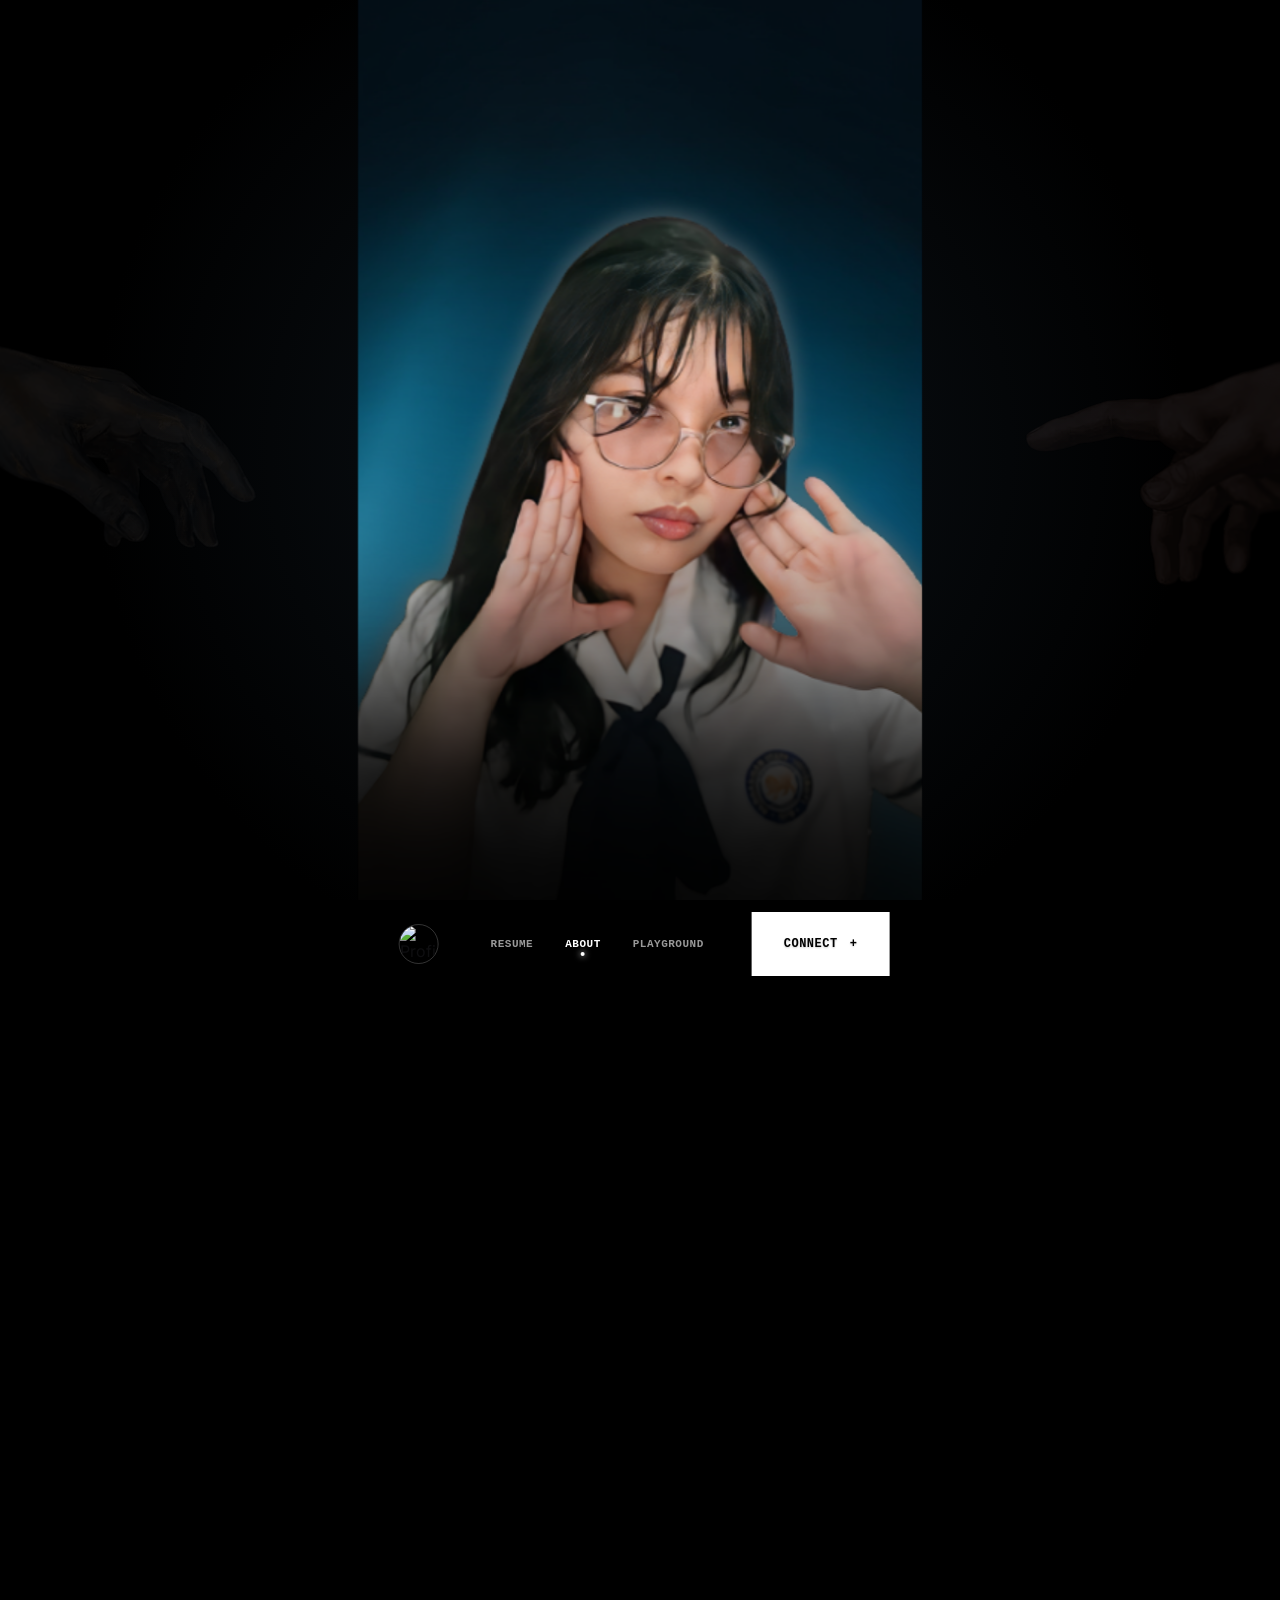
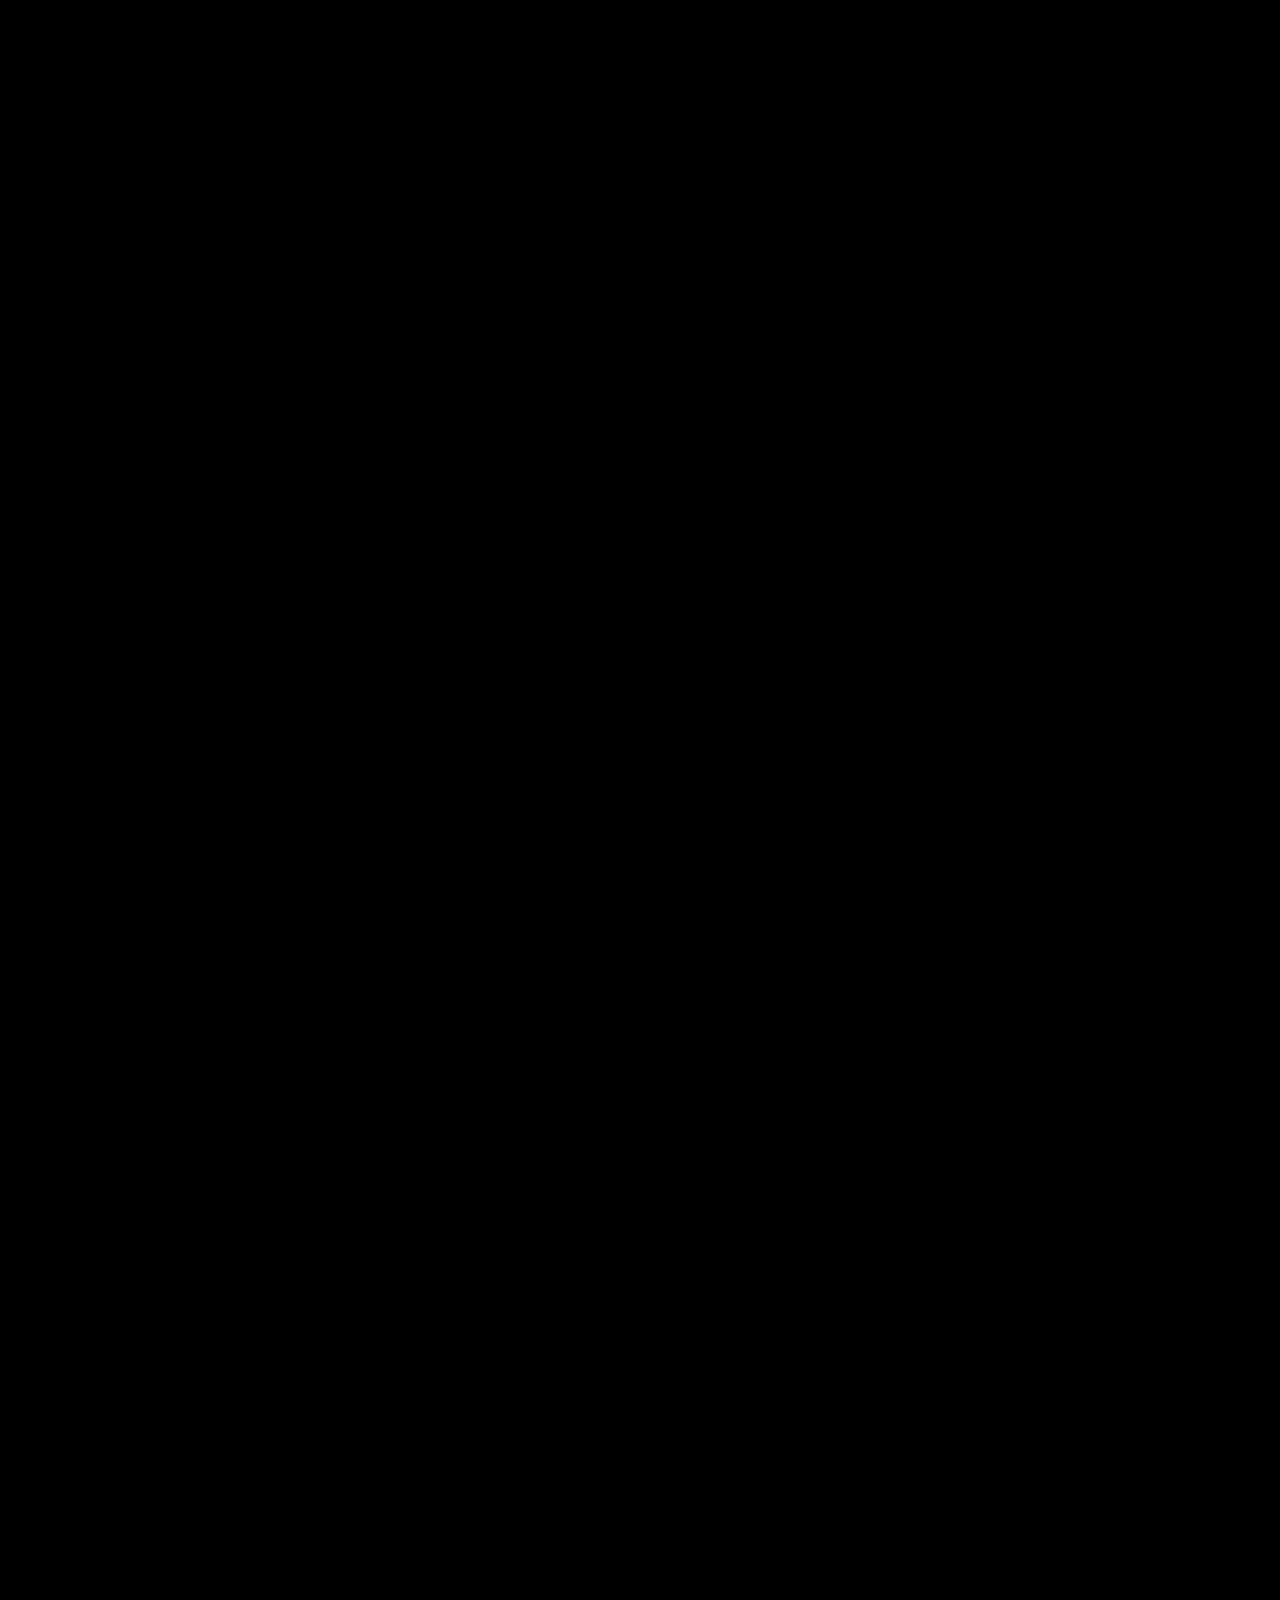
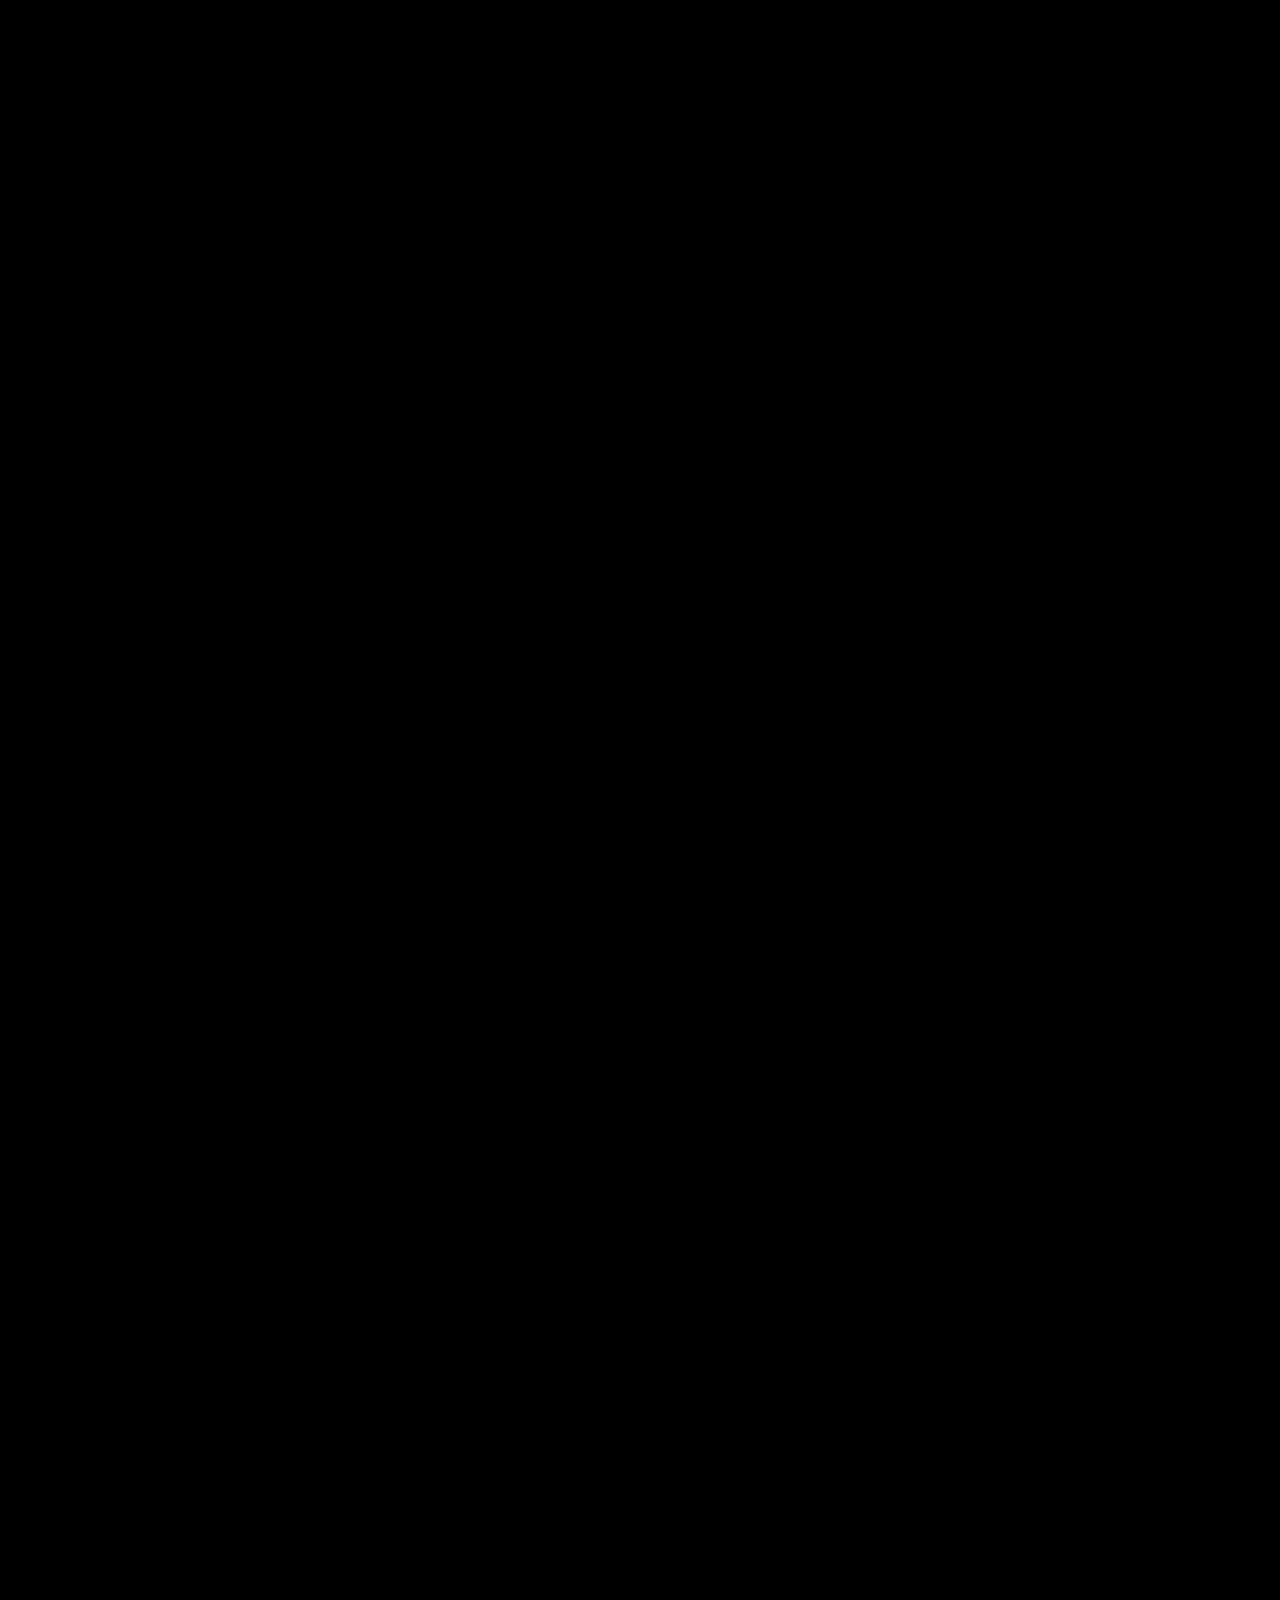
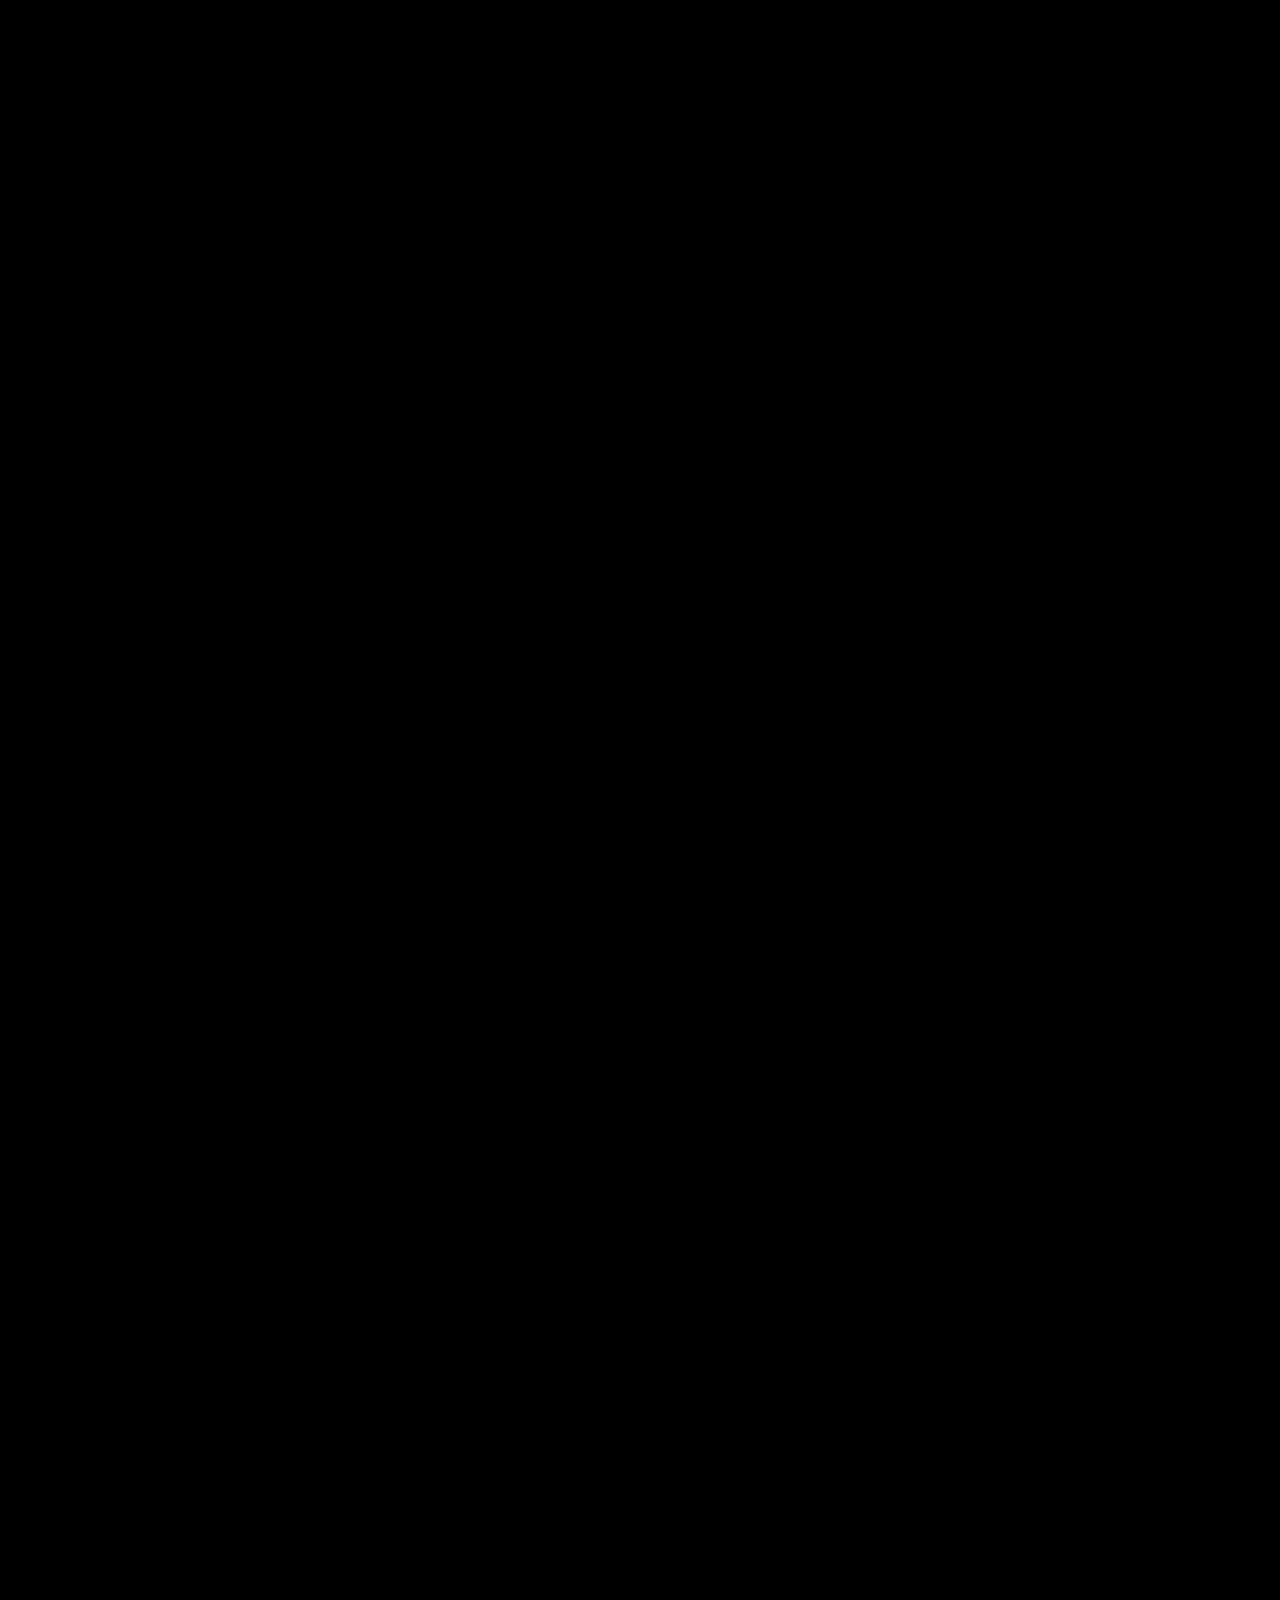
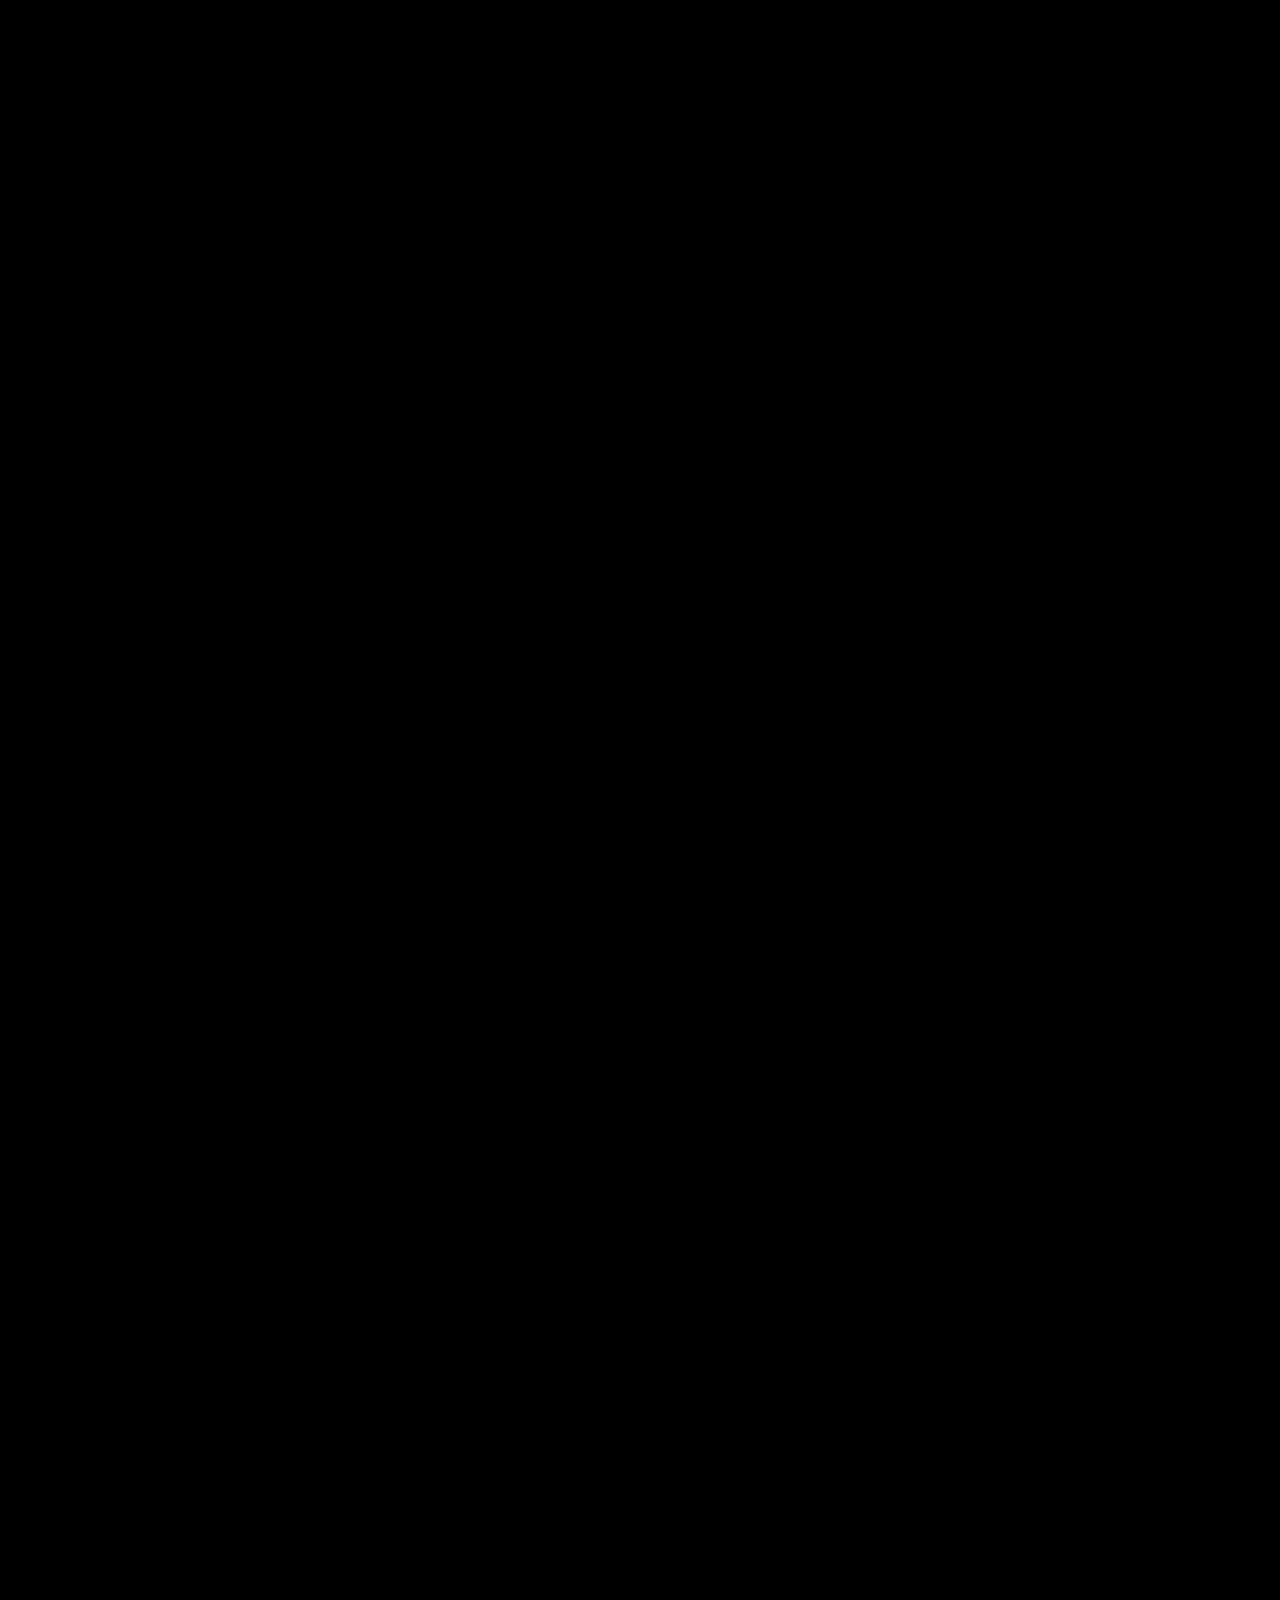
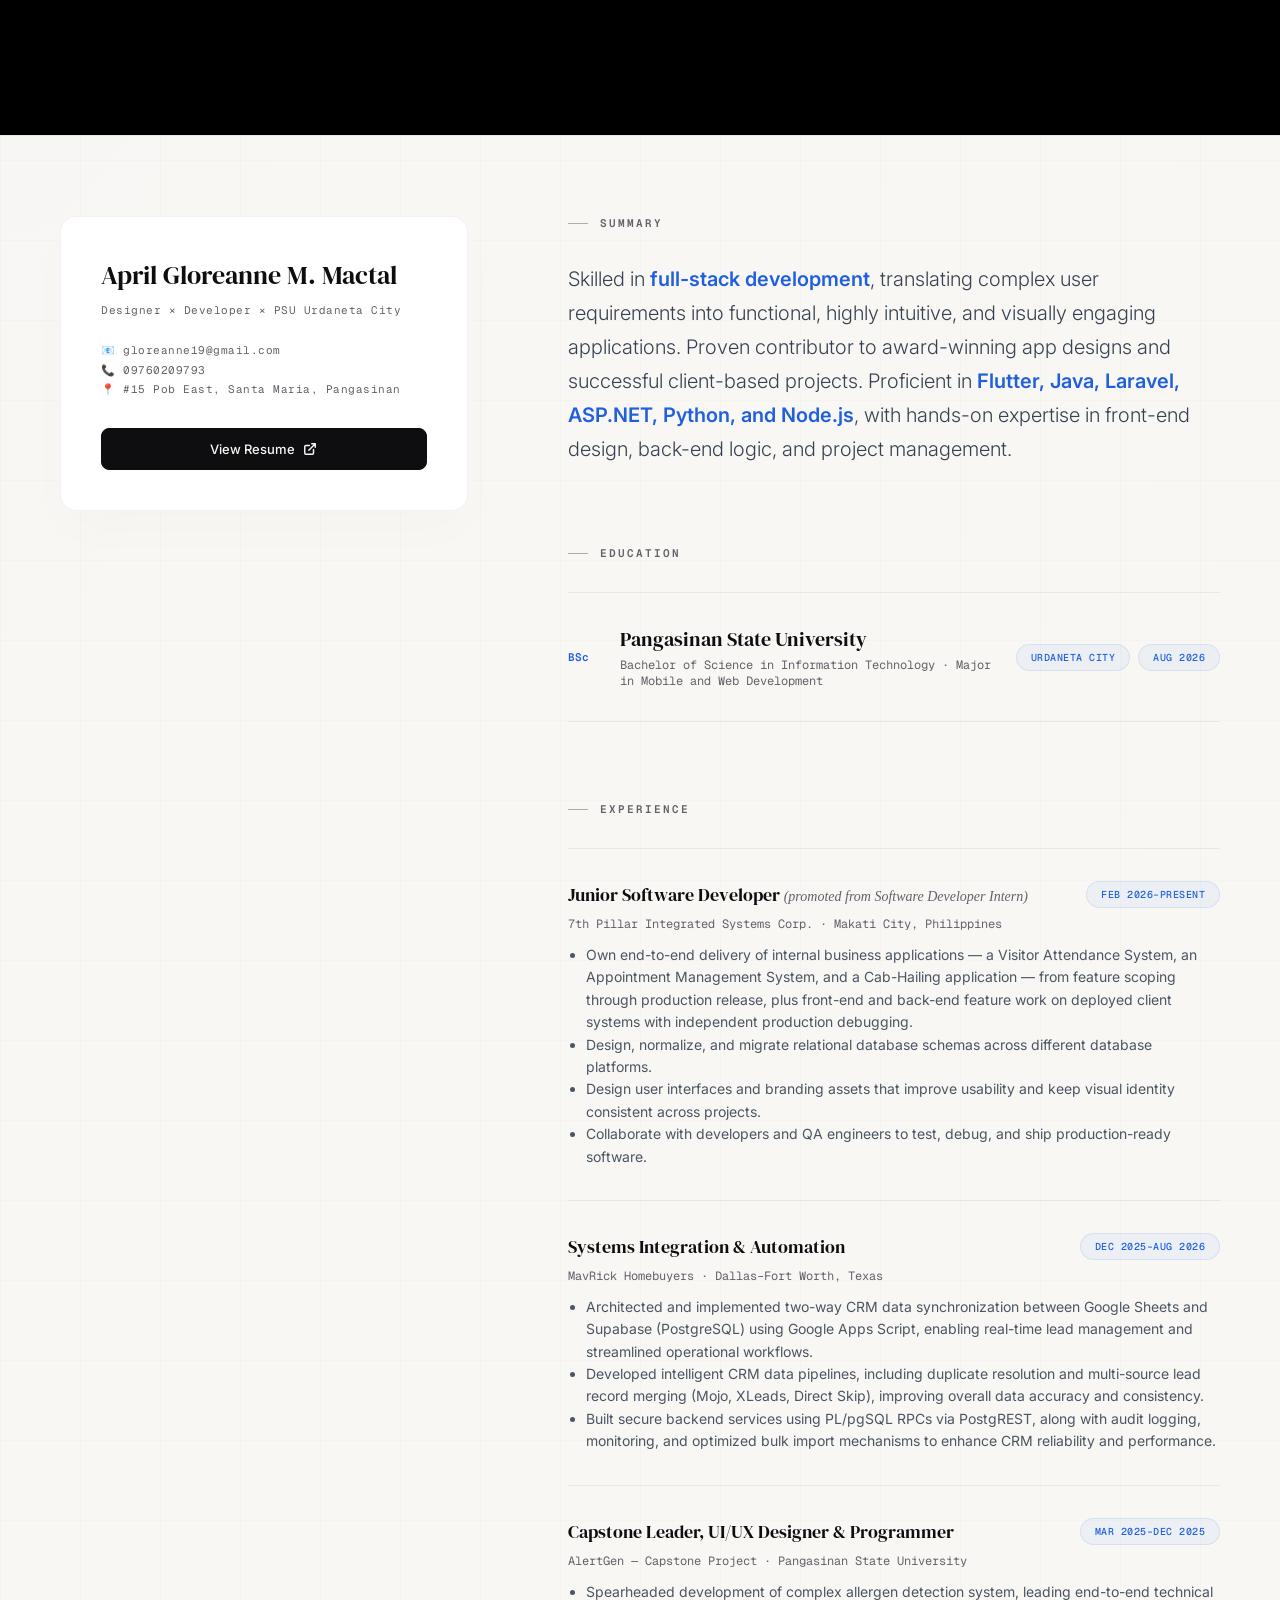
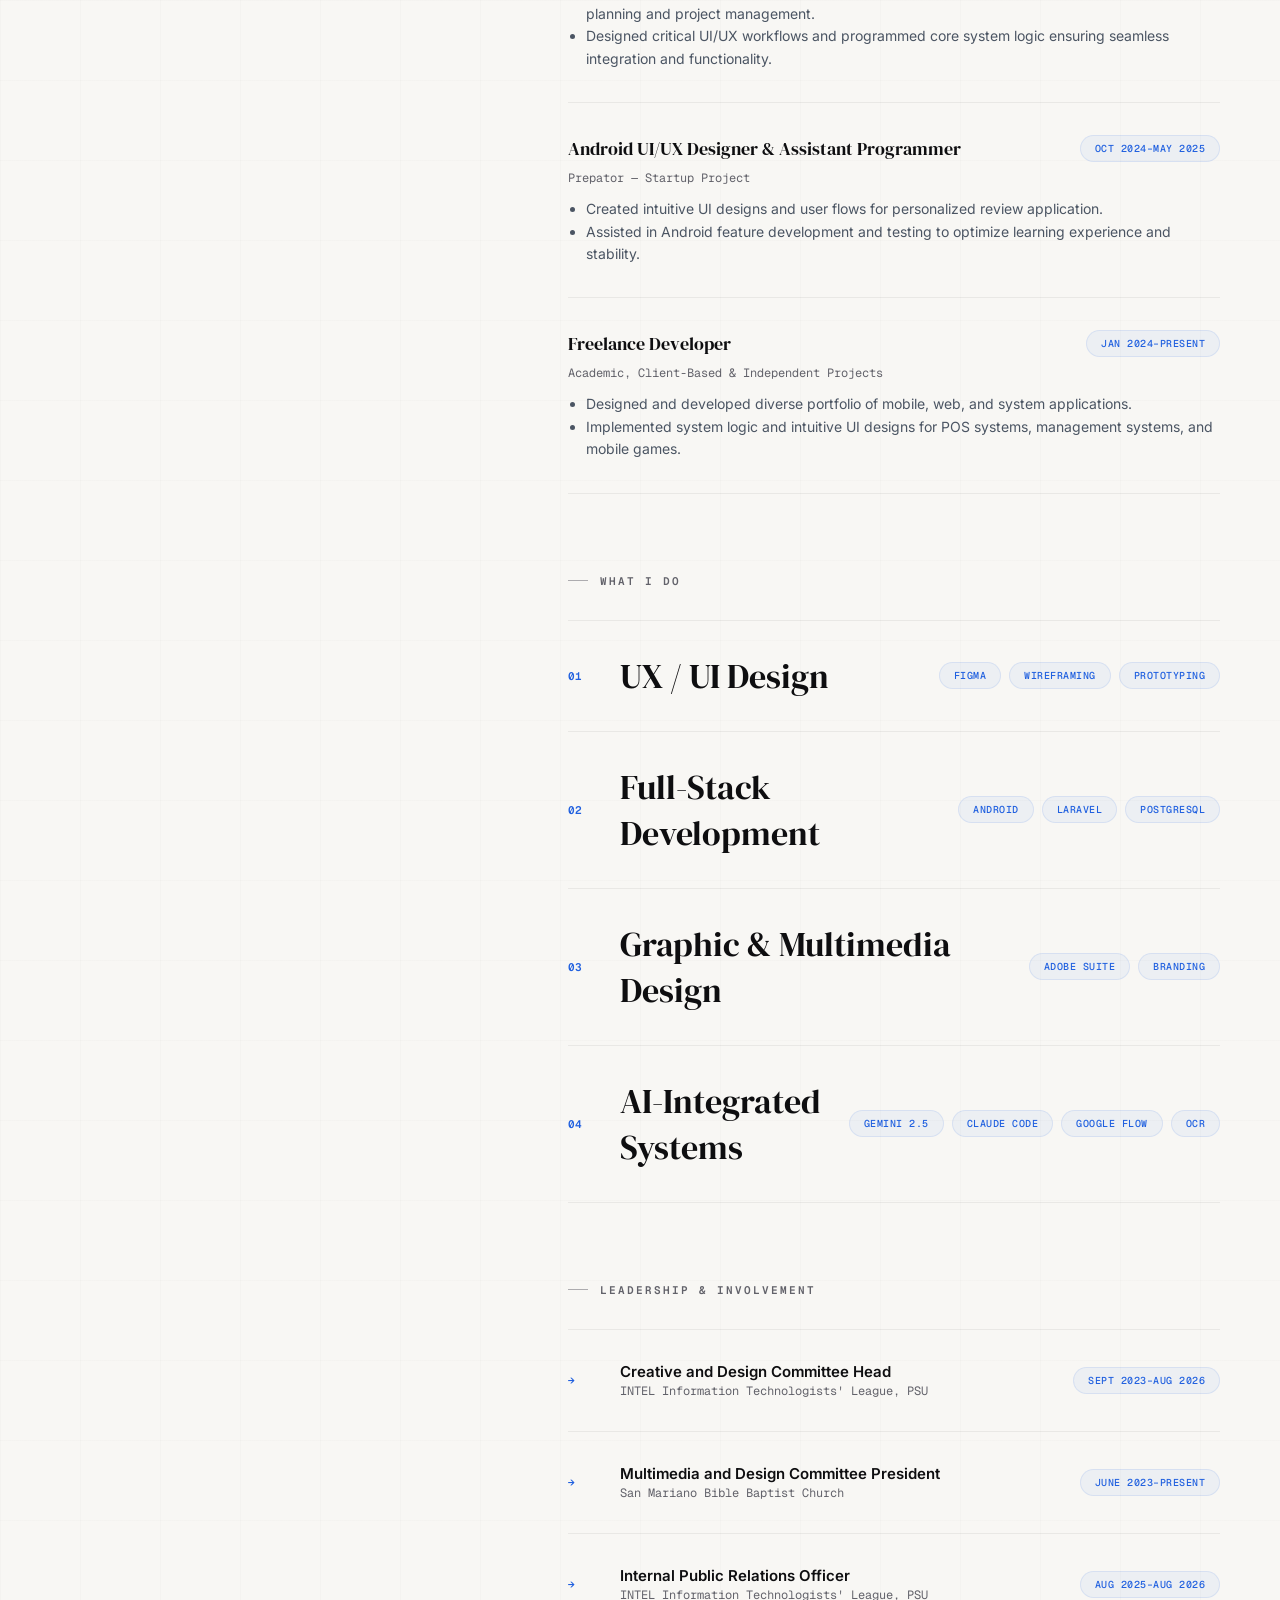
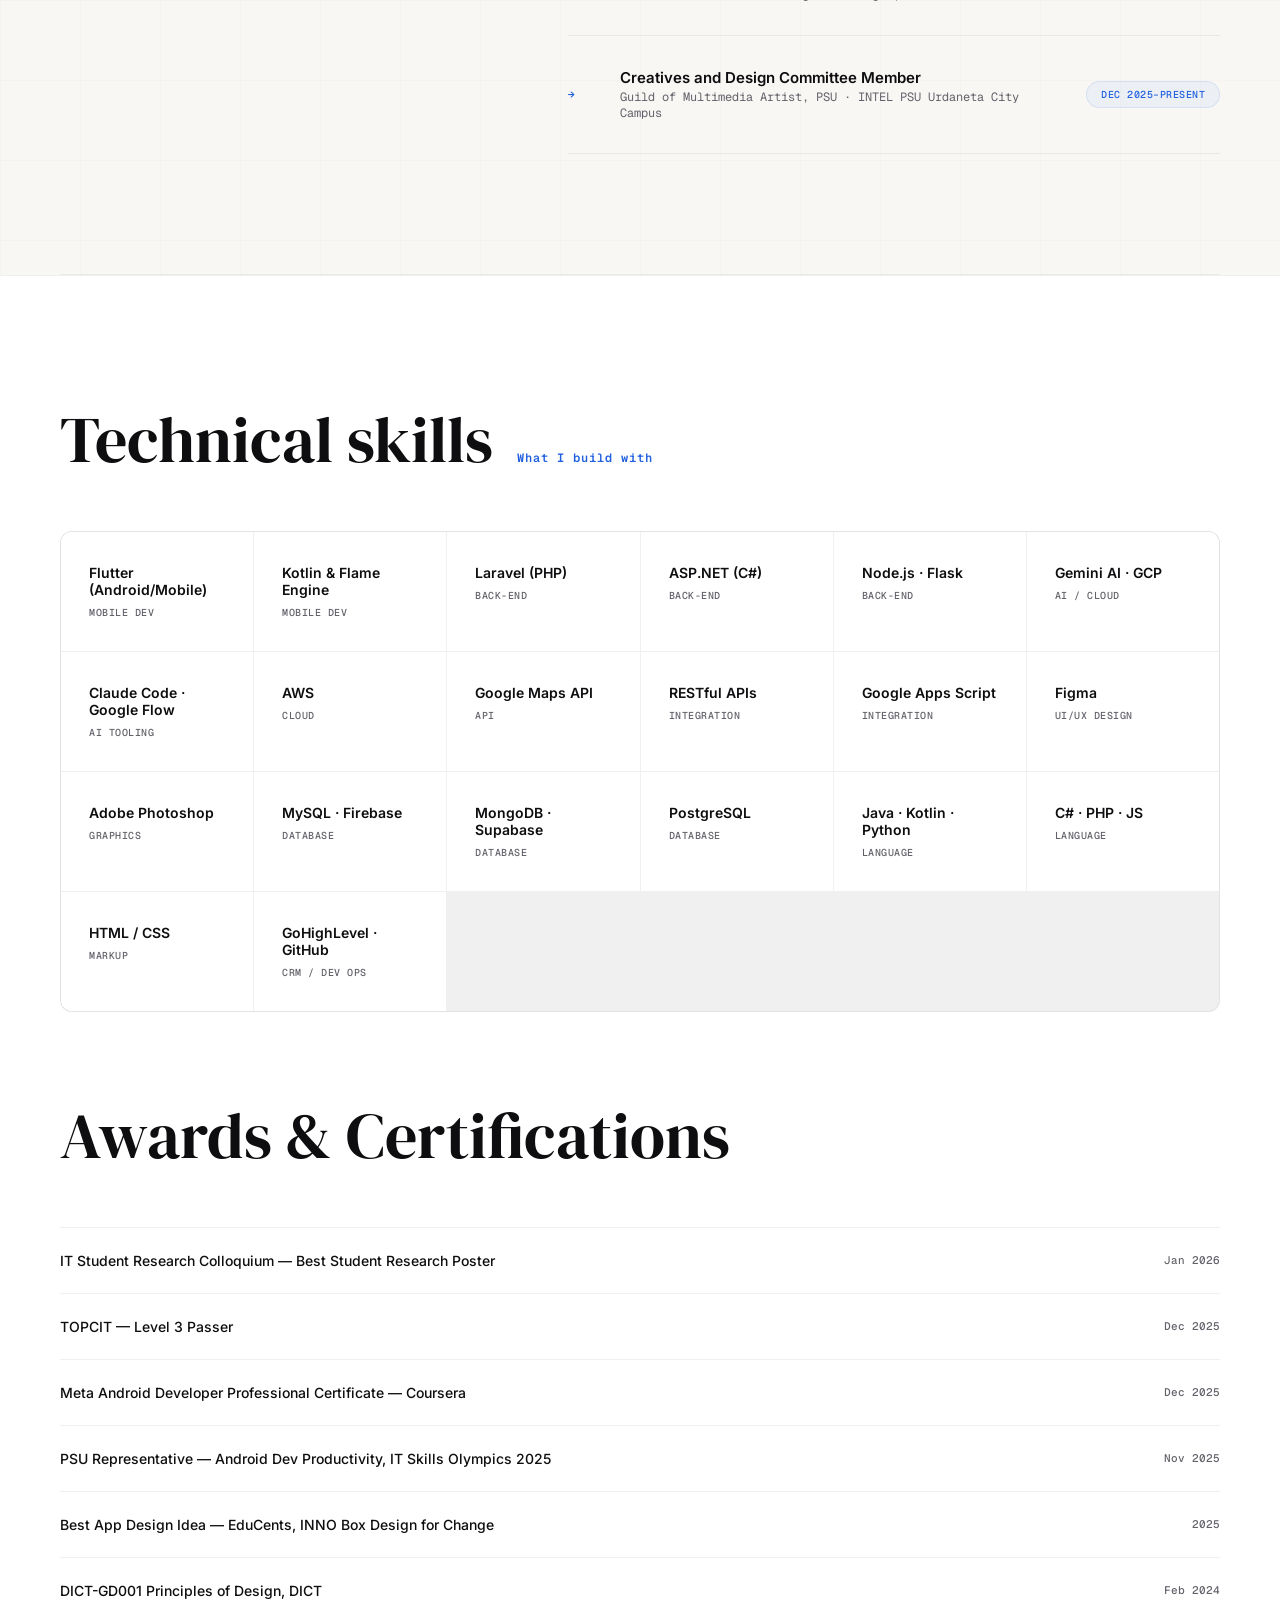
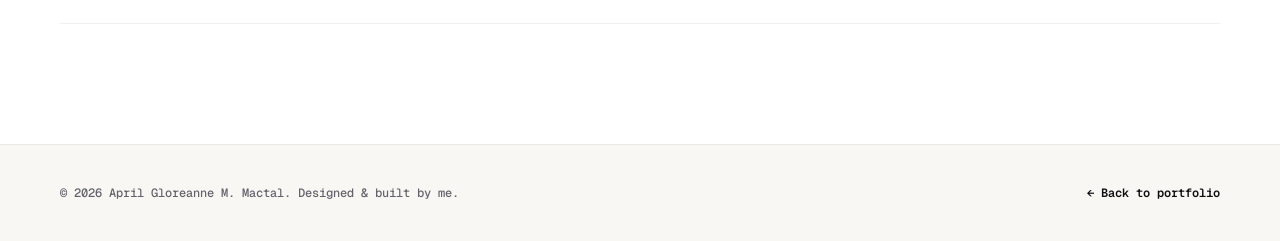
==== commit 9977714a: "Sync site content with resume V4 Bring the site in line with the current resume:  - 7th Pillar: Juni" ====
--- a/about.html
+++ b/about.html
@@ -888,20 +888,35 @@
 
         <div class="ab-expertise__item" style="flex-direction:column;align-items:flex-start;gap:8px">
           <div style="display:flex;justify-content:space-between;width:100%;align-items:center;flex-wrap:wrap;gap:8px">
-            <span class="ab-expertise__name" style="font-size:18px">Graphic Designer, UI/UX Designer &amp; Software Developer Intern</span>
-            <div class="ab-expertise__tags"><span class="ab-expertise__tag">Feb–May 2026</span></div>
-          </div>
-          <div style="font-family:var(--mono);font-size:12px;color:var(--text-muted)">7th Pillar Integrated Systems Corp. · Chino Roces Ave, Makati City</div>
+            <span class="ab-expertise__name" style="font-size:18px">Junior Software Developer <span style="font-weight:400;font-style:italic;font-size:14px;color:var(--text-muted)">(promoted from Software Developer Intern)</span></span>
+            <div class="ab-expertise__tags"><span class="ab-expertise__tag">Feb 2026–Present</span></div>
+          </div>
+          <div style="font-family:var(--mono);font-size:12px;color:var(--text-muted)">7th Pillar Integrated Systems Corp. · Makati City, Philippines</div>
           <ul style="font-family:var(--sans);font-size:14px;color:#4b5563;line-height:1.6;padding-left:18px;margin-top:4px">
-            <li>Engineered and deployed functional software solutions, including a visitor attendance system, an appointment management system, and a cab-hailing application.</li>
-            <li>Produced user-centric graphic design assets and implemented full-stack features to deliver comprehensive, end-to-end system requirements.</li>
+            <li>Own end-to-end delivery of internal business applications — a Visitor Attendance System, an Appointment Management System, and a Cab-Hailing application — from feature scoping through production release, plus front-end and back-end feature work on deployed client systems with independent production debugging.</li>
+            <li>Design, normalize, and migrate relational database schemas across different database platforms.</li>
+            <li>Design user interfaces and branding assets that improve usability and keep visual identity consistent across projects.</li>
+            <li>Collaborate with developers and QA engineers to test, debug, and ship production-ready software.</li>
+          </ul>
+        </div>
+
+        <div class="ab-expertise__item" style="flex-direction:column;align-items:flex-start;gap:8px">
+          <div style="display:flex;justify-content:space-between;width:100%;align-items:center;flex-wrap:wrap;gap:8px">
+            <span class="ab-expertise__name" style="font-size:18px">Systems Integration &amp; Automation</span>
+            <div class="ab-expertise__tags"><span class="ab-expertise__tag">Dec 2025–Aug 2026</span></div>
+          </div>
+          <div style="font-family:var(--mono);font-size:12px;color:var(--text-muted)">MavRick Homebuyers · Dallas–Fort Worth, Texas</div>
+          <ul style="font-family:var(--sans);font-size:14px;color:#4b5563;line-height:1.6;padding-left:18px;margin-top:4px">
+            <li>Architected and implemented two-way CRM data synchronization between Google Sheets and Supabase (PostgreSQL) using Google Apps Script, enabling real-time lead management and streamlined operational workflows.</li>
+            <li>Developed intelligent CRM data pipelines, including duplicate resolution and multi-source lead record merging (Mojo, XLeads, Direct Skip), improving overall data accuracy and consistency.</li>
+            <li>Built secure backend services using PL/pgSQL RPCs via PostgREST, along with audit logging, monitoring, and optimized bulk import mechanisms to enhance CRM reliability and performance.</li>
           </ul>
         </div>
 
         <div class="ab-expertise__item" style="flex-direction:column;align-items:flex-start;gap:8px">
           <div style="display:flex;justify-content:space-between;width:100%;align-items:center;flex-wrap:wrap;gap:8px">
             <span class="ab-expertise__name" style="font-size:18px">Capstone Leader, UI/UX Designer &amp; Programmer</span>
-            <div class="ab-expertise__tags"><span class="ab-expertise__tag">Mar 2024–Dec 2025</span></div>
+            <div class="ab-expertise__tags"><span class="ab-expertise__tag">Mar 2025–Dec 2025</span></div>
           </div>
           <div style="font-family:var(--mono);font-size:12px;color:var(--text-muted)">AlertGen — Capstone Project · Pangasinan State University</div>
           <ul style="font-family:var(--sans);font-size:14px;color:#4b5563;line-height:1.6;padding-left:18px;margin-top:4px">
@@ -915,7 +930,7 @@
             <span class="ab-expertise__name" style="font-size:18px">Android UI/UX Designer &amp; Assistant Programmer</span>
             <div class="ab-expertise__tags"><span class="ab-expertise__tag">Oct 2024–May 2025</span></div>
           </div>
-          <div style="font-family:var(--mono);font-size:12px;color:var(--text-muted)">Prepartor — Startup Project</div>
+          <div style="font-family:var(--mono);font-size:12px;color:var(--text-muted)">Prepator — Startup Project</div>
           <ul style="font-family:var(--sans);font-size:14px;color:#4b5563;line-height:1.6;padding-left:18px;margin-top:4px">
             <li>Created intuitive UI designs and user flows for personalized review application.</li>
             <li>Assisted in Android feature development and testing to optimize learning experience and stability.</li>
@@ -924,8 +939,8 @@
 
         <div class="ab-expertise__item" style="flex-direction:column;align-items:flex-start;gap:8px">
           <div style="display:flex;justify-content:space-between;width:100%;align-items:center;flex-wrap:wrap;gap:8px">
-            <span class="ab-expertise__name" style="font-size:18px">Programmer &amp; UI/UX Designer</span>
-            <div class="ab-expertise__tags"><span class="ab-expertise__tag">2022–Present</span></div>
+            <span class="ab-expertise__name" style="font-size:18px">Freelance Developer</span>
+            <div class="ab-expertise__tags"><span class="ab-expertise__tag">Jan 2024–Present</span></div>
           </div>
           <div style="font-family:var(--mono);font-size:12px;color:var(--text-muted)">Academic, Client-Based &amp; Independent Projects</div>
           <ul style="font-family:var(--sans);font-size:14px;color:#4b5563;line-height:1.6;padding-left:18px;margin-top:4px">
@@ -953,7 +968,7 @@
           <div class="ab-expertise__tags">
             <span class="ab-expertise__tag">Android</span>
             <span class="ab-expertise__tag">Laravel</span>
-            <span class="ab-expertise__tag">Firebase</span>
+            <span class="ab-expertise__tag">PostgreSQL</span>
           </div>
         </div>
         <div class="ab-expertise__item">
@@ -969,8 +984,9 @@
           <span class="ab-expertise__name">AI-Integrated Systems</span>
           <div class="ab-expertise__tags">
             <span class="ab-expertise__tag">Gemini 2.5</span>
+            <span class="ab-expertise__tag">Claude Code</span>
+            <span class="ab-expertise__tag">Google Flow</span>
             <span class="ab-expertise__tag">OCR</span>
-            <span class="ab-expertise__tag">GCP</span>
           </div>
         </div>
       </div>
@@ -984,7 +1000,7 @@
             <div style="font-family:var(--sans);font-size:15px;font-weight:600">Creative and Design Committee Head</div>
             <div style="font-family:var(--mono);font-size:12px;color:var(--text-muted);margin-top:2px">INTEL Information Technologists' League, PSU</div>
           </div>
-          <div class="ab-expertise__tags"><span class="ab-expertise__tag">Sept 2025–Present</span></div>
+          <div class="ab-expertise__tags"><span class="ab-expertise__tag">Sept 2023–Aug 2026</span></div>
         </div>
         <div class="ab-expertise__item">
           <span class="ab-expertise__num">→</span>
@@ -1000,7 +1016,7 @@
             <div style="font-family:var(--sans);font-size:15px;font-weight:600">Internal Public Relations Officer</div>
             <div style="font-family:var(--mono);font-size:12px;color:var(--text-muted);margin-top:2px">INTEL Information Technologists' League, PSU</div>
           </div>
-          <div class="ab-expertise__tags"><span class="ab-expertise__tag">Aug 2025–Present</span></div>
+          <div class="ab-expertise__tags"><span class="ab-expertise__tag">Aug 2025–Aug 2026</span></div>
         </div>
         <div class="ab-expertise__item">
           <span class="ab-expertise__num">→</span>
@@ -1030,12 +1046,16 @@
       <div class="ab-tools__item reveal"><span class="ab-tools__item-name">ASP.NET (C#)</span><span class="ab-tools__item-type">Back-End</span></div>
       <div class="ab-tools__item reveal"><span class="ab-tools__item-name">Node.js · Flask</span><span class="ab-tools__item-type">Back-End</span></div>
       <div class="ab-tools__item reveal"><span class="ab-tools__item-name">Gemini AI · GCP</span><span class="ab-tools__item-type">AI / Cloud</span></div>
+      <div class="ab-tools__item reveal"><span class="ab-tools__item-name">Claude Code · Google Flow</span><span class="ab-tools__item-type">AI Tooling</span></div>
+      <div class="ab-tools__item reveal"><span class="ab-tools__item-name">AWS</span><span class="ab-tools__item-type">Cloud</span></div>
       <div class="ab-tools__item reveal"><span class="ab-tools__item-name">Google Maps API</span><span class="ab-tools__item-type">API</span></div>
       <div class="ab-tools__item reveal"><span class="ab-tools__item-name">RESTful APIs</span><span class="ab-tools__item-type">Integration</span></div>
+      <div class="ab-tools__item reveal"><span class="ab-tools__item-name">Google Apps Script</span><span class="ab-tools__item-type">Integration</span></div>
       <div class="ab-tools__item reveal"><span class="ab-tools__item-name">Figma</span><span class="ab-tools__item-type">UI/UX Design</span></div>
       <div class="ab-tools__item reveal"><span class="ab-tools__item-name">Adobe Photoshop</span><span class="ab-tools__item-type">Graphics</span></div>
       <div class="ab-tools__item reveal"><span class="ab-tools__item-name">MySQL · Firebase</span><span class="ab-tools__item-type">Database</span></div>
       <div class="ab-tools__item reveal"><span class="ab-tools__item-name">MongoDB · Supabase</span><span class="ab-tools__item-type">Database</span></div>
+      <div class="ab-tools__item reveal"><span class="ab-tools__item-name">PostgreSQL</span><span class="ab-tools__item-type">Database</span></div>
       <div class="ab-tools__item reveal"><span class="ab-tools__item-name">Java · Kotlin · Python</span><span class="ab-tools__item-type">Language</span></div>
       <div class="ab-tools__item reveal"><span class="ab-tools__item-name">C# · PHP · JS</span><span class="ab-tools__item-type">Language</span></div>
       <div class="ab-tools__item reveal"><span class="ab-tools__item-name">HTML / CSS</span><span class="ab-tools__item-type">Markup</span></div>
@@ -1066,7 +1086,7 @@
         </div>
         <div class="ab-awards__item">
           <span class="ab-awards__name">Best App Design Idea — EduCents, INNO Box Design for Change</span>
-          <span class="ab-awards__date">May 2024</span>
+          <span class="ab-awards__date">2025</span>
         </div>
         <div class="ab-awards__item">
           <span class="ab-awards__name">DICT-GD001 Principles of Design, DICT</span>
